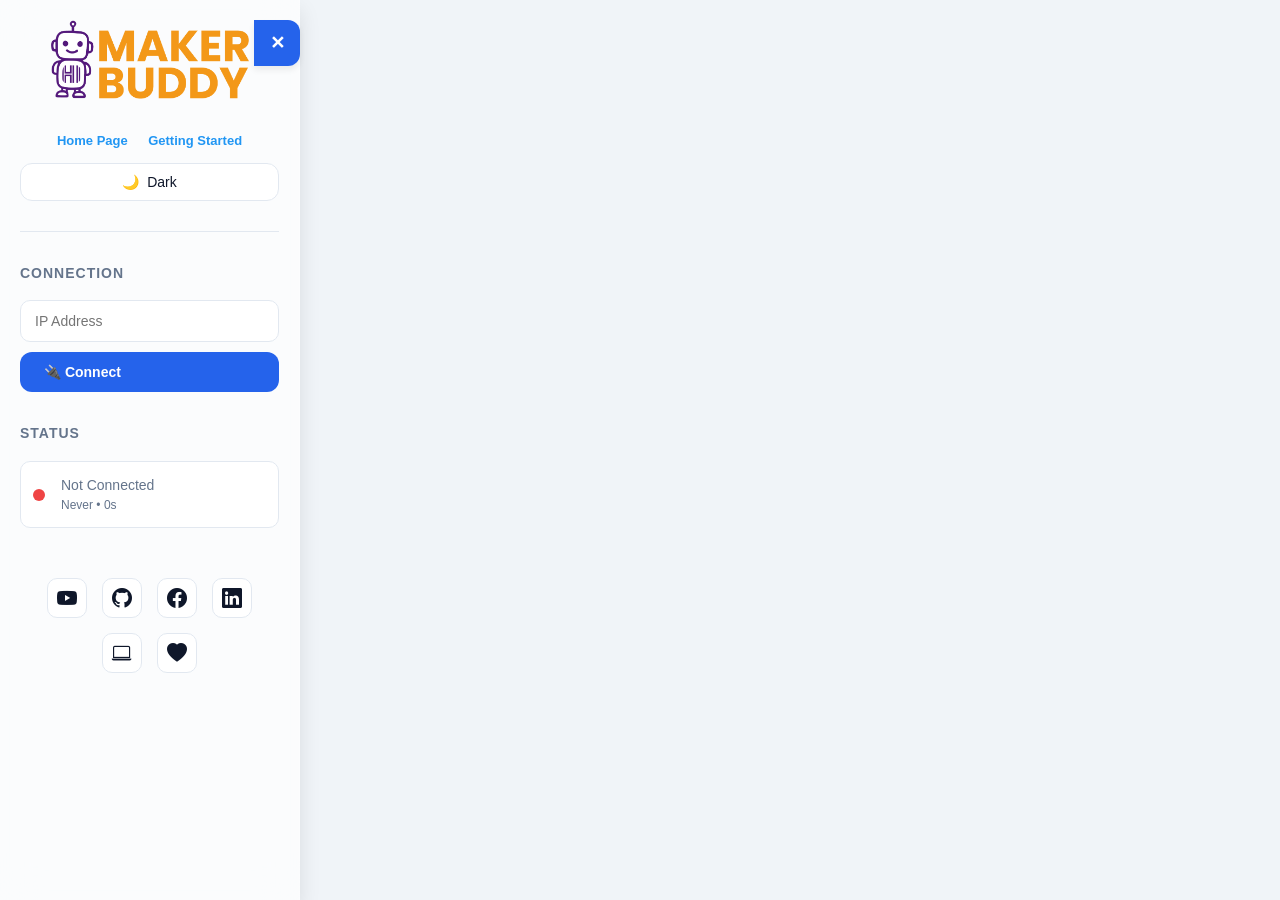
==== Web Dashboard/index.html @ 530813f1 "MakerBuddy Version 1" ====
<!DOCTYPE html>
<!--
  MakerBuddy V1.0 - Web Dashboard

  Copyright (C) 2024 Muhammad Afzal
  Website: https://makerbuddy.cc
  Email: info@makerbuddy.cc
  Version: 1.0

  This program is free software: you can redistribute it and/or modify
  it under the terms of the GNU General Public License as published by
  the Free Software Foundation, either version 3 of the License, or
  (at your option) any later version.

  This program is distributed in the hope that it will be useful,
  but WITHOUT ANY WARRANTY; without even the implied warranty of
  MERCHANTABILITY or FITNESS FOR A PARTICULAR PURPOSE. See the
  GNU General Public License for more details.

  You should have received a copy of the GNU General Public License
  along with this program. If not, see <https://www.gnu.org/licenses/>.
-->
<html lang="en">
<head>

<!-- Google tag (gtag.js) -->
<script async src="https://www.googletagmanager.com/gtag/js?id=G-G8RMWC75QG"></script>
<script>
  window.dataLayer = window.dataLayer || [];
  function gtag(){dataLayer.push(arguments);}
  gtag('js', new Date());

  gtag('config', 'G-G8RMWC75QG');
</script>


    <meta charset="UTF-8">
    <meta name="viewport" content="width=device-width, initial-scale=1.0">
    <title>MakerBuddy Web App Dashboard</title>
    <link rel="stylesheet" href="style.css">
      <link rel="stylesheet" href="https://cdn.jsdelivr.net/npm/bootstrap-icons@1.11.0/font/bootstrap-icons.css">
</head>
<body>
    <!-- Sidebar Toggle Button -->
    <button class="sidebar-toggle" id="sidebarToggle">✕</button>

    <!-- Mobile Backdrop -->
    <div class="sidebar-backdrop" id="sidebarBackdrop"></div>

    <!-- Sidebar -->
    <div class="sidebar" id="sidebar">
        <div class="sidebar-header">
            <div class="sidebar-logo">
                <img src="images/logo.png" alt="MakerBuddy Logo">
            </div>
            <div style="text-align: center; margin: 10px 0;">
                <a href="https://makerbuddy.cc" target="_blank" style="display: inline-block; margin: 0 8px; color: #2196F3; text-decoration: none; font-weight: bold; font-size: 13px;">Home Page</a>
                <a href="https://www.makerbuddy.cc/curriculum" target="_blank" style="display: inline-block; margin: 0 8px; color: #2196F3; text-decoration: none; font-weight: bold; font-size: 13px;">Getting Started</a>
            </div>

            <button class="theme-toggle" id="themeToggle">
                <span id="themeIcon">🌙</span>
                <span id="themeText">Dark</span>
            </button>
        </div>

        <div class="sidebar-section">
            <h3 class="sidebar-title">Connection</h3>
            <input type="text" id="ipInput" placeholder="IP Address" class="sidebar-input">
            <button class="btn btn-primary" id="connectBtn" style="width: 100%; margin-top: 10px;">🔌 Connect</button>
            <button class="btn btn-danger hidden" id="disconnectBtn" style="width: 100%; margin-top: 10px;">❌ Disconnect</button>
        </div>

        <div class="sidebar-section device-info hidden" id="deviceInfo">
            <h3 class="sidebar-title">Device Info</h3>
            <div class="info-row">
                <span class="info-label">Device:</span>
                <span class="info-value" id="deviceName">--</span>
            </div>
            <div class="info-row">
                <span class="info-label">MAC:</span>
                <span class="info-value" id="macAddress">--</span>
            </div>
            <div class="info-row">
                <span class="info-label">Uptime:</span>
                <span class="info-value" id="deviceUptime">--</span>
            </div>
        </div>

        <div class="sidebar-section">
            <h3 class="sidebar-title">Status</h3>
            <div class="status-display">
                <span class="status-indicator" id="statusIndicator"></span>
                <div>
                    <div class="status-text" id="connectionStatus">Not Connected</div>
                    <div class="status-text" style="font-size: 12px;">
                        <span id="lastUpdate">Never</span> • <span id="uptime">0s</span>
                    </div>
                </div>
            </div>
        </div>

        <div class="sidebar-section" style="margin-top: auto; padding-top: 20px;">
            <div class="social-links">
                <a href="https://www.youtube.com/@makerbuddycc" target="_blank" title="YouTube"><i class="bi bi-youtube"></i></a>
                <a href="https://github.com/MakerBuddy" target="_blank" title="GitHub"><i class="bi bi-github"></i></a>
                <a href="https://www.facebook.com/makerbuddycc" target="_blank" title="Facebook"><i class="bi bi-facebook"></i></a>
                <a href="https://www.linkedin.com/company/makerbuddy/" target="_blank" title="LinkedIn"><i class="bi bi-linkedin"></i></a>
                <a href="https://www.hackster.io/makerbuddy" target="_blank" title="Hackster.io"><i class="bi bi-laptop"></i></a>
                <a href="https://www.patreon.com/cw/MakerBuddy" target="_blank" title="Patreon"><i class="bi bi-heart-fill"></i></a>
            </div>
        </div>
    </div>

    <div class="container" id="mainContent">

        <!-- Tab Navigation -->
        <div id="tabNavigation" class="hidden" style="margin-bottom: 20px;">
            <div class="tab-buttons">
                <button class="tab-btn active" data-tab="dashboard">📊 Dashboard</button>
                <button class="tab-btn" data-tab="settings">⚙️ Settings</button>
            </div>
        </div>

        <!-- Dashboard Tab -->
        <div id="dashboardTab" class="tab-content hidden">

            <!-- Sensor Cards Grid (5 columns) -->
            <div class="grid-5 mb-20" id="sensorsGrid">
                <!-- Temperature DHT -->
                <div class="sensor-card" data-sensor="temp_dht">
                    <div class="sensor-icon">🌡️</div>
                    <div class="sensor-label">Temperature (DHT)</div>
                    <div class="sensor-value" id="temperature">--</div>
                    <div class="sensor-unit">°C</div>
                </div>

                <!-- Humidity -->
                <div class="sensor-card" data-sensor="humidity">
                    <div class="sensor-icon">💧</div>
                    <div class="sensor-label">Humidity</div>
                    <div class="sensor-value" id="humidity">--</div>
                    <div class="sensor-unit">%</div>
                </div>

                <!-- Temperature DS18B20 -->
                <div class="sensor-card" data-sensor="temp_ds18b20">
                    <div class="sensor-icon">🌡️</div>
                    <div class="sensor-label">Temperature (DS18B20)</div>
                    <div class="sensor-value" id="ds18b20Temp">--</div>
                    <div class="sensor-unit">°C</div>
                </div>

                <!-- Light Level -->
                <div class="sensor-card" data-sensor="light">
                    <div class="sensor-icon">💡</div>
                    <div class="sensor-label">Light Level</div>
                    <div class="sensor-value" id="lightLevel">--</div>
                    <div class="sensor-unit">%</div>
                </div>

                <!-- Gas Level -->
                <div class="sensor-card" data-sensor="gas">
                    <div class="sensor-icon">💨</div>
                    <div class="sensor-label">Gas Level (MQ-2)</div>
                    <div class="sensor-value" id="gasLevel">--</div>
                    <div class="sensor-unit">%</div>
                </div>

                <!-- Soil Moisture -->
                <div class="sensor-card" data-sensor="soil">
                    <div class="sensor-icon">🌱</div>
                    <div class="sensor-label">Soil Moisture</div>
                    <div class="sensor-value" id="soilMoisture">--</div>
                    <div class="sensor-unit">%</div>
                </div>

                <!-- Potentiometer -->
                <div class="sensor-card" data-sensor="pot">
                    <div class="sensor-icon">🎚️</div>
                    <div class="sensor-label">Potentiometer</div>
                    <div class="sensor-value" id="potValue">--</div>
                    <div class="sensor-unit">%</div>
                </div>

                <!-- Distance CM -->
                <div class="sensor-card" data-sensor="distance">
                    <div class="sensor-icon">📏</div>
                    <div class="sensor-label">Distance</div>
                    <div class="sensor-value" id="distanceCm">--</div>
                    <div class="sensor-unit">cm</div>
                </div>

                <!-- Motion Sensor -->
                <div class="sensor-card" data-sensor="motion">
                    <div class="sensor-icon">🚶</div>
                    <div class="sensor-label">Motion Sensor</div>
                    <div class="sensor-value" id="motionStatus" style="font-size: 20px;">No Motion</div>
                </div>

                <!-- Push Button -->
                <div class="sensor-card" data-sensor="button">
                    <div class="sensor-icon">🔘</div>
                    <div class="sensor-label">Push Button</div>
                    <div class="sensor-value" id="buttonStatus" style="font-size: 20px;">Released</div>
                </div>
            </div>

            <!-- Control Cards Grid (3 columns for LED/RGB controls) -->
            <div class="grid-4 mb-20">
                <!-- LED Control -->
                <div class="control-card card-customizable" data-card-id="led" id="ledControlCard">
                    <div class="control-header">
                        <div class="control-icon">💡</div>
                        <div class="control-title">LED Control</div>
                    </div>
                    <div class="automation-warning hidden" id="ledWarning">
                        <span style="font-size: 20px;">⚠️</span>
                        <span>This actuator is controlled by automation rules. Manual control is disabled.</span>
                    </div>
                    <div class="control-group">
                        <label class="control-label">Power</label>
                        <div class="control-row">
                            <label class="switch">
                                <input type="checkbox" id="ledSwitch">
                                <span class="slider"></span>
                            </label>
                            <span>LED On/Off</span>
                        </div>
                    </div>
                    <div class="control-group">
                        <label class="control-label">Brightness (PWM)</label>
                        <input type="range" class="range-slider" id="ledPWM" min="0" max="255" value="255">
                        <div class="range-value">PWM: <span id="pwmValue">255</span></div>
                    </div>
                </div>

                <!-- RGB LED Control -->
                <div class="control-card card-customizable" data-card-id="rgb" id="rgbControlCard">
                    <div class="control-header">
                        <div class="control-icon">🎨</div>
                        <div class="control-title">RGB LED</div>
                    </div>
                    <div class="automation-warning hidden" id="rgbWarning">
                        <span style="font-size: 20px;">⚠️</span>
                        <span>This actuator is controlled by automation rules. Manual control is disabled.</span>
                    </div>
                    <div class="color-preview" id="colorPreview"></div>
                    <div class="rgb-controls">
                        <div class="rgb-control">
                            <label>Red</label>
                            <input type="range" class="range-slider" id="rgbR" min="0" max="255" value="0">
                            <input type="number" class="rgb-number-input" id="rgbRNum" min="0" max="255" value="0">
                        </div>
                        <div class="rgb-control">
                            <label>Green</label>
                            <input type="range" class="range-slider" id="rgbG" min="0" max="255" value="0">
                            <input type="number" class="rgb-number-input" id="rgbGNum" min="0" max="255" value="0">
                        </div>
                        <div class="rgb-control">
                            <label>Blue</label>
                            <input type="range" class="range-slider" id="rgbB" min="0" max="255" value="0">
                            <input type="number" class="rgb-number-input" id="rgbBNum" min="0" max="255" value="0">
                        </div>
                    </div>
                </div>

                <!-- Relay Control -->
                <div class="control-card card-customizable" data-card-id="relay" id="relayControlCard">
                    <div class="control-header">
                        <div class="control-icon">⚡</div>
                        <div class="control-title">Relay</div>
                    </div>
                    <div class="automation-warning hidden" id="relayWarning">
                        <span style="font-size: 20px;">⚠️</span>
                        <span>This actuator is controlled by automation rules. Manual control is disabled.</span>
                    </div>
                    <div class="control-group">
                        <label class="control-label">Power Control</label>
                        <div class="control-row">
                            <label class="switch">
                                <input type="checkbox" id="relaySwitch">
                                <span class="slider"></span>
                            </label>
                            <span>Relay On/Off</span>
                        </div>
                    </div>
                </div>

                <!-- Potentiometer Mapping Control -->
                <div class="control-card card-customizable" data-card-id="potmapping">
                    <div class="control-header">
                        <div class="control-icon">🎚️</div>
                        <div class="control-title">Potentiometer Mapping</div>
                    </div>
                    <div class="control-group">
                        <label class="control-label">Map Potentiometer To:</label>
                        <div style="margin-bottom: 10px;">
                            <label style="display: flex; align-items: center; margin-bottom: 8px;">
                                <input type="radio" name="potMapping" value="none" checked>
                                <span style="margin-left: 8px; font-size: 13px;">None</span>
                            </label>
                            <label style="display: flex; align-items: center; margin-bottom: 8px;">
                                <input type="radio" name="potMapping" value="led">
                                <span style="margin-left: 8px; font-size: 13px;">LED PWM</span>
                            </label>
                            <label style="display: flex; align-items: center; margin-bottom: 8px;">
                                <input type="radio" name="potMapping" value="rgb">
                                <span style="margin-left: 8px; font-size: 13px;">RGB LED</span>
                            </label>
                            <label style="display: flex; align-items: center;">
                                <input type="radio" name="potMapping" value="servo">
                                <span style="margin-left: 8px; font-size: 13px;">Servo</span>
                            </label>
                        </div>
                        <div style="background: var(--bg-secondary); padding: 10px; border-radius: 6px; border-left: 3px solid #2196F3; font-size: 12px;">
                            <div style="color: var(--text-secondary);">
                                <strong>Mapping:</strong> <span id="currentMapping">None</span><br>
                                <strong>Value:</strong> <span id="mappedPotValue">0</span>% → <span id="mappedOutputValue">0</span>
                            </div>
                        </div>
                    </div>
                </div>
            </div>

            <!-- Servo, Buzzer, and LCD Grid (3 columns) -->
            <div class="grid-3 mb-20">
                <!-- Servo Control -->
                <div class="control-card card-customizable" data-card-id="servo" id="servoControlCard">
                    <div class="control-header">
                        <div class="control-icon">🔧</div>
                        <div class="control-title">Servo Motor</div>
                    </div>
                    <div class="automation-warning hidden" id="servoWarning">
                        <span style="font-size: 20px;">⚠️</span>
                        <span>This actuator is controlled by automation rules. Manual control is disabled.</span>
                    </div>
                    <div class="control-group">
                        <label class="control-label">Position (0° - 180°)</label>
                        <input type="range" class="range-slider" id="servoSlider" min="0" max="180" value="90">
                        <div class="text-center">
                            <span class="sensor-value" id="servoPosition">90</span>
                            <span class="sensor-unit">°</span>
                        </div>
                    </div>
                </div>

                <!-- Buzzer Control -->
                <div class="control-card card-customizable" data-card-id="buzzer" id="buzzerControlCard">
                    <div class="control-header">
                        <div class="control-icon">🔊</div>
                        <div class="control-title">Buzzer</div>
                    </div>
                    <div class="automation-warning hidden" id="buzzerWarning">
                        <span style="font-size: 20px;">⚠️</span>
                        <span>This actuator is controlled by automation rules. Manual control is disabled.</span>
                    </div>
                    <div class="control-group">
                        <label class="control-label">Sound Alert</label>
                        <button class="btn btn-primary" id="buzzerBtn" style="width: 100%;">🔊 Activate Buzzer</button>
                    </div>
                </div>

                <!-- LCD Control -->
                <div class="control-card card-customizable" data-card-id="lcd" id="lcdControlCard">
                    <div class="control-header">
                        <div class="control-icon">📺</div>
                        <div class="control-title">LCD Display</div>
                    </div>
                    <div class="automation-warning hidden" id="lcdWarning">
                        <span style="font-size: 20px;">⚠️</span>
                        <span>This actuator is controlled by automation rules. Manual control is disabled.</span>
                    </div>
                    <div class="control-group">
                        <label class="control-label">Display Mode</label>
                        <div class="control-row" style="margin-bottom: 10px;">
                            <label style="display: flex; align-items: center;">
                                <input type="radio" name="lcdMode" value="default" checked>
                                <span style="margin-left: 8px; font-size: 13px;">Default</span>
                            </label>
                            <label style="display: flex; align-items: center; margin-left: 15px;">
                                <input type="radio" name="lcdMode" value="custom">
                                <span style="margin-left: 8px; font-size: 13px;">Custom</span>
                            </label>
                        </div>
                        <div class="control-group hidden" id="customTextGroup">
                            <input type="text" id="customLcdText1" maxlength="16" placeholder="e.g., Temp: {temp}C" style="width: 100%; padding: 10px; border-radius: 8px; border: 1px solid var(--border-color); background: var(--bg-secondary); color: var(--text-primary); margin-bottom: 8px; font-size: 13px;">
                            <input type="text" id="customLcdText2" maxlength="16" placeholder="e.g., Humid: {humidity}%" style="width: 100%; padding: 10px; border-radius: 8px; border: 1px solid var(--border-color); background: var(--bg-secondary); color: var(--text-primary); margin-bottom: 8px; font-size: 13px;">
                            <div style="background: var(--bg-secondary); padding: 10px; border-radius: 8px; margin-bottom: 8px; font-size: 11px; color: var(--text-secondary); line-height: 1.4;">
                                <strong>💡 Wildcards:</strong> {temp}, {humidity}, {ds18b20}, {light}, {gas}, {soil}, {distance}, {pot}, {motion}, {button}
                            </div>
                            <button class="btn btn-primary" id="updateLcdBtn" style="width: 100%; padding: 8px; font-size: 13px;">📝 Update</button>
                        </div>
                        <div class="lcd-preview" style="margin-top: 10px;">
                            <div class="lcd-line" id="lcdLine1" style="font-size: 13px;">MakerBuddy Kit</div>
                            <div class="lcd-line" id="lcdLine2" style="font-size: 13px;">Ready...</div>
                        </div>
                    </div>
                </div>
            </div>

            <!-- Add Rule Card -->
            <div class="control-card mb-20">
                <div class="control-header">
                    <div class="control-icon">➕</div>
                    <div class="control-title">Add Automation Rule</div>
                </div>
                <form id="ruleForm">
                    <div class="form-grid">
                        <div class="form-group">
                            <label>Rule Name</label>
                            <input type="text" name="name" placeholder="e.g., Temperature Alert" required>
                        </div>
                        <div class="form-group">
                            <label>Sensor</label>
                            <select name="condition" required>
                                <option value="temperature">Temperature (DHT11)</option>
                                <option value="humidity">Humidity (DHT11)</option>
                                <option value="ds18b20Temp">Temperature Probe (DS18B20)</option>
                                <option value="lightLevel">Light Level (LDR)</option>
                                <option value="gasLevel">Gas Level (MQ2)</option>
                                <option value="soilMoisture">Soil Moisture</option>
                                <option value="distance">Distance (HC-SR04)</option>
                                <option value="potValue">Potentiometer</option>
                                <option value="motionDetected">Motion Sensor(HC-SR501)</option>
                                <option value="buttonPressed">Push Button</option>
                            </select>
                        </div>
                        <div class="form-group">
                            <label>Operator</label>
                            <select name="operator" required>
                                <option value=">">Greater than (>)</option>
                                <option value="<">Less than (<)</option>
                                <option value=">=">Greater or equal (>=)</option>
                                <option value="<=">Less or equal (<=)</option>
                                <option value="==">Equal to (==)</option>
                            </select>
                        </div>
                        <div class="form-group">
                            <label>Threshold</label>
                            <input type="number" name="threshold" step="0.1" placeholder="25.0" required>
                        </div>
                        <div class="form-group">
                            <label>Action</label>
                            <select name="actionType" id="actionTypeSelect" required>
                                <option value="led_on">LED On</option>
                                <option value="led_off">LED Off</option>
                                <option value="buzzer_on">Buzzer</option>
                                <option value="servo_move">Servo</option>
                                <option value="relay_on">Relay On</option>
                                <option value="relay_off">Relay Off</option>
                                <option value="rgb_red">RGB Red</option>
                                <option value="rgb_green">RGB Green</option>
                                <option value="rgb_blue">RGB Blue</option>
                                <option value="rgb_white">RGB White</option>
                                <option value="rgb_yellow">RGB Yellow</option>
                                <option value="rgb_purple">RGB Purple</option>
                                <option value="rgb_cyan">RGB Cyan</option>
                                <option value="rgb_off">RGB Off</option>
                                <option value="lcd_display">LCD Display</option>
                            </select>
                        </div>
                        <div class="form-group hidden" id="actionValueGroup">
                            <label>Servo Angle (0-180°)</label>
                            <input type="number" name="actionValue" min="0" max="180" value="90" placeholder="90">
                        </div>
                        <div class="form-group hidden" id="lcdTextGroup" style="grid-column: 1 / -1;">
                            <label>LCD Display Mode</label>
                            <select name="lcdMode" id="lcdModeSelect" style="padding: 10px; border-radius: 8px; border: 2px solid var(--border-color); background: var(--bg-primary); color: var(--text-primary); font-size: 14px; margin-bottom: 15px;">
                                <option value="default">Default (Sensor Data)</option>
                                <option value="custom" selected>Custom Text</option>
                            </select>
                            <div id="lcdCustomInputs">
                                <label>LCD Line 1 (max 16 chars)</label>
                                <input type="text" name="lcdText1" id="lcdText1Input" maxlength="16" placeholder="e.g., Temp: {temp}C">
                                <label style="margin-top: 10px;">LCD Line 2 (max 16 chars)</label>
                                <input type="text" name="lcdText2" id="lcdText2Input" maxlength="16" placeholder="e.g., Humid: {humidity}%">
                                <div style="background: var(--bg-secondary); padding: 12px; border-radius: 8px; margin-top: 10px; font-size: 12px; color: var(--text-secondary);">
                                    <strong>💡 Wildcards:</strong> {temp}, {humidity}, {ds18b20}, {light}, {gas}, {soil}, {distance}, {pot}, {motion}, {button}
                                </div>
                            </div>
                        </div>
                    </div>
                    <button type="submit" class="btn btn-primary">➕ Add Rule</button>
                </form>
            </div>

            <!-- Rules Table Card -->
            <div class="control-card">
                <div class="control-header">
                    <div class="control-icon">🤖</div>
                    <div class="control-title">Automation Rules</div>
                </div>
                <div class="table-container">
                    <table>
                        <thead>
                            <tr>
                                <th>Name</th>
                                <th>Condition</th>
                                <th>Operator</th>
                                <th>Threshold</th>
                                <th>Action</th>
                                <th>Status</th>
                                <th>Actions</th>
                            </tr>
                        </thead>
                        <tbody id="rulesTableBody">
                            <tr>
                                <td colspan="7">
                                    <div class="empty-state">
                                        <div class="empty-state-icon">🤖</div>
                                        <p>No automation rules created yet</p>
                                    </div>
                                </td>
                            </tr>
                        </tbody>
                    </table>
                </div>
            </div>
        </div>

        <!-- Settings Tab -->
        <div id="settingsTab" class="tab-content hidden">

            <!-- OTA Update Card -->
            <div class="control-card mb-20">
                <div class="control-header">
                    <div class="control-icon">🔄</div>
                    <div class="control-title">Firmware Update (OTA)</div>
                </div>
                <div class="control-group">
                    <div style="display: grid; grid-template-columns: 1fr 1fr 1fr; gap: 20px; margin-bottom: 20px;">
                        <div style="background: var(--bg-secondary); padding: 16px; border-radius: 12px; border: 1px solid var(--border-color);">
                            <div style="font-size: 13px; color: var(--text-secondary); margin-bottom: 8px;">Current Version</div>
                            <div style="font-size: 24px; font-weight: 700; color: var(--primary-color);" id="currentVersion">--</div>
                        </div>
                        <div style="background: var(--bg-secondary); padding: 16px; border-radius: 12px; border: 1px solid var(--border-color);">
                            <div style="font-size: 13px; color: var(--text-secondary); margin-bottom: 8px;">Latest Version</div>
                            <div style="font-size: 24px; font-weight: 700; color: var(--success-color);" id="latestVersion">--</div>
                        </div>
                        <div style="background: var(--bg-secondary); padding: 16px; border-radius: 12px; border: 1px solid var(--border-color);">
                            <div style="font-size: 13px; color: var(--text-secondary); margin-bottom: 8px;">Release Date</div>
                            <div style="font-size: 16px; font-weight: 600; color: var(--text-primary);" id="releaseDate">--</div>
                        </div>
                    </div>
                    <div style="display: flex; gap: 12px;">
                        <button class="btn btn-success hidden" id="installUpdateBtn" style="flex: 1; background: var(--success-color); font-size: 16px; padding: 14px;">⬇️ Install Update</button>
                    </div>
                    <div id="updateStatus" style="margin-top: 15px; padding: 14px; border-radius: 10px; font-size: 14px; background: var(--bg-secondary); border: 1px solid var(--border-color); color: var(--text-secondary);">
                        Checking for updates...
                    </div>
                </div>
            </div>

            <!-- Settings Card -->
            <div class="control-card">
                <div class="control-header">
                    <div class="control-icon">⚙️</div>
                    <div class="control-title">Dashboard Settings</div>
                </div>
                <div class="control-group">
                    <h4 style="margin-bottom: 15px; color: var(--text-primary);">Sensor Cards Settings</h4>
                    <div class="table-container" style="margin-bottom: 25px;">
                        <table id="sensorSettingsTable">
                            <thead>
                                <tr>
                                    <th style="width: 30%;">Sensor</th>
                                    <th style="width: 15%; text-align: center;">Enabled</th>
                                    <th style="width: 27.5%;">Background Color</th>
                                    <th style="width: 27.5%;">Accent Color</th>
                                </tr>
                            </thead>
                            <tbody>
                                <tr>
                                    <td><strong>🌡️ Temperature (DHT)</strong></td>
                                    <td style="text-align: center;"><input type="checkbox" class="sensor-toggle" data-sensor="temp_dht" checked></td>
                                    <td><input type="color" class="sensor-bg-color" data-sensor="temp_dht" value="#ffffff" style="width: 100%; height: 36px; border-radius: 6px; border: 1px solid var(--border-color); cursor: pointer;"></td>
                                    <td><input type="color" class="sensor-accent-color" data-sensor="temp_dht" value="#2563eb" style="width: 100%; height: 36px; border-radius: 6px; border: 1px solid var(--border-color); cursor: pointer;"></td>
                                </tr>
                                <tr>
                                    <td><strong>💧 Humidity</strong></td>
                                    <td style="text-align: center;"><input type="checkbox" class="sensor-toggle" data-sensor="humidity" checked></td>
                                    <td><input type="color" class="sensor-bg-color" data-sensor="humidity" value="#ffffff" style="width: 100%; height: 36px; border-radius: 6px; border: 1px solid var(--border-color); cursor: pointer;"></td>
                                    <td><input type="color" class="sensor-accent-color" data-sensor="humidity" value="#2563eb" style="width: 100%; height: 36px; border-radius: 6px; border: 1px solid var(--border-color); cursor: pointer;"></td>
                                </tr>
                                <tr>
                                    <td><strong>🌡️ Temperature (DS18B20)</strong></td>
                                    <td style="text-align: center;"><input type="checkbox" class="sensor-toggle" data-sensor="temp_ds18b20" checked></td>
                                    <td><input type="color" class="sensor-bg-color" data-sensor="temp_ds18b20" value="#ffffff" style="width: 100%; height: 36px; border-radius: 6px; border: 1px solid var(--border-color); cursor: pointer;"></td>
                                    <td><input type="color" class="sensor-accent-color" data-sensor="temp_ds18b20" value="#2563eb" style="width: 100%; height: 36px; border-radius: 6px; border: 1px solid var(--border-color); cursor: pointer;"></td>
                                </tr>
                                <tr>
                                    <td><strong>💡 Light Level</strong></td>
                                    <td style="text-align: center;"><input type="checkbox" class="sensor-toggle" data-sensor="light" checked></td>
                                    <td><input type="color" class="sensor-bg-color" data-sensor="light" value="#ffffff" style="width: 100%; height: 36px; border-radius: 6px; border: 1px solid var(--border-color); cursor: pointer;"></td>
                                    <td><input type="color" class="sensor-accent-color" data-sensor="light" value="#2563eb" style="width: 100%; height: 36px; border-radius: 6px; border: 1px solid var(--border-color); cursor: pointer;"></td>
                                </tr>
                                <tr>
                                    <td><strong>💨 Gas Level</strong></td>
                                    <td style="text-align: center;"><input type="checkbox" class="sensor-toggle" data-sensor="gas" checked></td>
                                    <td><input type="color" class="sensor-bg-color" data-sensor="gas" value="#ffffff" style="width: 100%; height: 36px; border-radius: 6px; border: 1px solid var(--border-color); cursor: pointer;"></td>
                                    <td><input type="color" class="sensor-accent-color" data-sensor="gas" value="#2563eb" style="width: 100%; height: 36px; border-radius: 6px; border: 1px solid var(--border-color); cursor: pointer;"></td>
                                </tr>
                                <tr>
                                    <td><strong>🌱 Soil Moisture</strong></td>
                                    <td style="text-align: center;"><input type="checkbox" class="sensor-toggle" data-sensor="soil" checked></td>
                                    <td><input type="color" class="sensor-bg-color" data-sensor="soil" value="#ffffff" style="width: 100%; height: 36px; border-radius: 6px; border: 1px solid var(--border-color); cursor: pointer;"></td>
                                    <td><input type="color" class="sensor-accent-color" data-sensor="soil" value="#2563eb" style="width: 100%; height: 36px; border-radius: 6px; border: 1px solid var(--border-color); cursor: pointer;"></td>
                                </tr>
                                <tr>
                                    <td><strong>🎚️ Potentiometer</strong></td>
                                    <td style="text-align: center;"><input type="checkbox" class="sensor-toggle" data-sensor="pot" checked></td>
                                    <td><input type="color" class="sensor-bg-color" data-sensor="pot" value="#ffffff" style="width: 100%; height: 36px; border-radius: 6px; border: 1px solid var(--border-color); cursor: pointer;"></td>
                                    <td><input type="color" class="sensor-accent-color" data-sensor="pot" value="#2563eb" style="width: 100%; height: 36px; border-radius: 6px; border: 1px solid var(--border-color); cursor: pointer;"></td>
                                </tr>
                                <tr>
                                    <td><strong>📏 Distance</strong></td>
                                    <td style="text-align: center;"><input type="checkbox" class="sensor-toggle" data-sensor="distance" checked></td>
                                    <td><input type="color" class="sensor-bg-color" data-sensor="distance" value="#ffffff" style="width: 100%; height: 36px; border-radius: 6px; border: 1px solid var(--border-color); cursor: pointer;"></td>
                                    <td><input type="color" class="sensor-accent-color" data-sensor="distance" value="#2563eb" style="width: 100%; height: 36px; border-radius: 6px; border: 1px solid var(--border-color); cursor: pointer;"></td>
                                </tr>
                                <tr>
                                    <td><strong>🚶 Motion Sensor</strong></td>
                                    <td style="text-align: center;"><input type="checkbox" class="sensor-toggle" data-sensor="motion" checked></td>
                                    <td><input type="color" class="sensor-bg-color" data-sensor="motion" value="#ffffff" style="width: 100%; height: 36px; border-radius: 6px; border: 1px solid var(--border-color); cursor: pointer;"></td>
                                    <td><input type="color" class="sensor-accent-color" data-sensor="motion" value="#2563eb" style="width: 100%; height: 36px; border-radius: 6px; border: 1px solid var(--border-color); cursor: pointer;"></td>
                                </tr>
                                <tr>
                                    <td><strong>🔘 Push Button</strong></td>
                                    <td style="text-align: center;"><input type="checkbox" class="sensor-toggle" data-sensor="button" checked></td>
                                    <td><input type="color" class="sensor-bg-color" data-sensor="button" value="#ffffff" style="width: 100%; height: 36px; border-radius: 6px; border: 1px solid var(--border-color); cursor: pointer;"></td>
                                    <td><input type="color" class="sensor-accent-color" data-sensor="button" value="#2563eb" style="width: 100%; height: 36px; border-radius: 6px; border: 1px solid var(--border-color); cursor: pointer;"></td>
                                </tr>
                            </tbody>
                        </table>
                    </div>

                    <h4 style="margin-bottom: 15px; color: var(--text-primary);">Actuator Cards Settings</h4>
                    <div class="table-container" style="margin-bottom: 25px;">
                        <table id="actuatorSettingsTable">
                            <thead>
                                <tr>
                                    <th style="width: 30%;">Actuator</th>
                                    <th style="width: 15%; text-align: center;">Enabled</th>
                                    <th style="width: 27.5%;">Background Color</th>
                                    <th style="width: 27.5%;">Accent Color</th>
                                </tr>
                            </thead>
                            <tbody>
                                <tr>
                                    <td><strong>💡 LED Control</strong></td>
                                    <td style="text-align: center;"><input type="checkbox" class="card-visibility-toggle" data-card="led" checked></td>
                                    <td><input type="color" class="actuator-bg-color" data-card="led" value="#ffffff" style="width: 100%; height: 36px; border-radius: 6px; border: 1px solid var(--border-color); cursor: pointer;"></td>
                                    <td><input type="color" class="actuator-accent-color" data-card="led" value="#2563eb" style="width: 100%; height: 36px; border-radius: 6px; border: 1px solid var(--border-color); cursor: pointer;"></td>
                                </tr>
                                <tr>
                                    <td><strong>🎨 RGB Control</strong></td>
                                    <td style="text-align: center;"><input type="checkbox" class="card-visibility-toggle" data-card="rgb" checked></td>
                                    <td><input type="color" class="actuator-bg-color" data-card="rgb" value="#ffffff" style="width: 100%; height: 36px; border-radius: 6px; border: 1px solid var(--border-color); cursor: pointer;"></td>
                                    <td><input type="color" class="actuator-accent-color" data-card="rgb" value="#2563eb" style="width: 100%; height: 36px; border-radius: 6px; border: 1px solid var(--border-color); cursor: pointer;"></td>
                                </tr>
                                <tr>
                                    <td><strong>⚡ Relay Control</strong></td>
                                    <td style="text-align: center;"><input type="checkbox" class="card-visibility-toggle" data-card="relay" checked></td>
                                    <td><input type="color" class="actuator-bg-color" data-card="relay" value="#ffffff" style="width: 100%; height: 36px; border-radius: 6px; border: 1px solid var(--border-color); cursor: pointer;"></td>
                                    <td><input type="color" class="actuator-accent-color" data-card="relay" value="#2563eb" style="width: 100%; height: 36px; border-radius: 6px; border: 1px solid var(--border-color); cursor: pointer;"></td>
                                </tr>
                                <tr>
                                    <td><strong>🎚️ Potentiometer Mapping</strong></td>
                                    <td style="text-align: center;"><input type="checkbox" class="card-visibility-toggle" data-card="potmapping" checked></td>
                                    <td><input type="color" class="actuator-bg-color" data-card="potmapping" value="#ffffff" style="width: 100%; height: 36px; border-radius: 6px; border: 1px solid var(--border-color); cursor: pointer;"></td>
                                    <td><input type="color" class="actuator-accent-color" data-card="potmapping" value="#2563eb" style="width: 100%; height: 36px; border-radius: 6px; border: 1px solid var(--border-color); cursor: pointer;"></td>
                                </tr>
                                <tr>
                                    <td><strong>🔧 Servo Control</strong></td>
                                    <td style="text-align: center;"><input type="checkbox" class="card-visibility-toggle" data-card="servo" checked></td>
                                    <td><input type="color" class="actuator-bg-color" data-card="servo" value="#ffffff" style="width: 100%; height: 36px; border-radius: 6px; border: 1px solid var(--border-color); cursor: pointer;"></td>
                                    <td><input type="color" class="actuator-accent-color" data-card="servo" value="#2563eb" style="width: 100%; height: 36px; border-radius: 6px; border: 1px solid var(--border-color); cursor: pointer;"></td>
                                </tr>
                                <tr>
                                    <td><strong>🔊 Buzzer Control</strong></td>
                                    <td style="text-align: center;"><input type="checkbox" class="card-visibility-toggle" data-card="buzzer" checked></td>
                                    <td><input type="color" class="actuator-bg-color" data-card="buzzer" value="#ffffff" style="width: 100%; height: 36px; border-radius: 6px; border: 1px solid var(--border-color); cursor: pointer;"></td>
                                    <td><input type="color" class="actuator-accent-color" data-card="buzzer" value="#2563eb" style="width: 100%; height: 36px; border-radius: 6px; border: 1px solid var(--border-color); cursor: pointer;"></td>
                                </tr>
                                <tr>
                                    <td><strong>📺 LCD Control</strong></td>
                                    <td style="text-align: center;"><input type="checkbox" class="card-visibility-toggle" data-card="lcd" checked></td>
                                    <td><input type="color" class="actuator-bg-color" data-card="lcd" value="#ffffff" style="width: 100%; height: 36px; border-radius: 6px; border: 1px solid var(--border-color); cursor: pointer;"></td>
                                    <td><input type="color" class="actuator-accent-color" data-card="lcd" value="#2563eb" style="width: 100%; height: 36px; border-radius: 6px; border: 1px solid var(--border-color); cursor: pointer;"></td>
                                </tr>
                            </tbody>
                        </table>
                    </div>

                    <button class="btn btn-primary" id="saveSettingsBtn" style="width: 100%; padding: 14px; font-size: 16px;">💾 Save Settings to ESP32</button>
                    <div id="settingsStatus" class="hidden" style="margin-top: 15px; padding: 12px; border-radius: 10px; font-size: 14px;"></div>
                </div>
            </div>
        </div>
    </div>

    <script>
        // Theme Toggle
        const themeToggle = document.getElementById('themeToggle');
        const themeIcon = document.getElementById('themeIcon');
        const themeText = document.getElementById('themeText');
        const html = document.documentElement;

        const savedTheme = localStorage.getItem('theme') || 'light';
        html.setAttribute('data-theme', savedTheme);
        updateThemeButton(savedTheme);

        themeToggle.addEventListener('click', () => {
            const currentTheme = html.getAttribute('data-theme');
            const newTheme = currentTheme === 'dark' ? 'light' : 'dark';
            html.setAttribute('data-theme', newTheme);
            localStorage.setItem('theme', newTheme);
            updateThemeButton(newTheme);
        });

        function updateThemeButton(theme) {
            if (theme === 'dark') {
                themeIcon.textContent = '☀️';
                themeText.textContent = 'Light';
            } else {
                themeIcon.textContent = '🌙';
                themeText.textContent = 'Dark';
            }
        }

        // Global variables
        let esp32IP = '';
        let isConnected = false;
        let startTime = Date.now();
        let updateInterval = null;

        // Check if we're on mobile - defined early
        const isMobile = () => window.innerWidth <= 768;

        // Connection
        document.getElementById('connectBtn').addEventListener('click', connectToDevice);
        document.getElementById('disconnectBtn').addEventListener('click', disconnectFromDevice);

        function connectToDevice() {
            const ip = document.getElementById('ipInput').value.trim();
            if (!ip) {
                alert('Please enter an IP address');
                return;
            }

            esp32IP = ip;
            const connectBtn = document.getElementById('connectBtn');
            connectBtn.textContent = '🔄 Connecting...';
            connectBtn.disabled = true;

            fetch(`http://${esp32IP}/api/device`)
                .then(response => response.json())
                .then(data => {
                    isConnected = true;
                    startTime = Date.now();

                    document.getElementById('connectBtn').classList.add('hidden');
                    document.getElementById('disconnectBtn').classList.remove('hidden');
                    document.getElementById('tabNavigation').classList.remove('hidden');
                    document.getElementById('dashboardTab').classList.remove('hidden');
                    document.getElementById('connectionStatus').textContent = 'Connected to ' + esp32IP;
                    document.getElementById('statusIndicator').classList.add('active');

                    showDeviceInfo(data);
                    startDataUpdates();
                    loadRules();
                    loadSettings();
                    startUpdateChecker();

                    // Hide sidebar on mobile after connection
                    if (isMobile() && !sidebar.classList.contains('collapsed')) {
                        toggleSidebar();
                    }
                })
                .catch(error => {
                    console.error('Connection error:', error);
                    connectBtn.textContent = '🔌 Connect';
                    connectBtn.disabled = false;
                    alert('Failed to connect. Check IP address.');
                });
        }

        function disconnectFromDevice() {
            isConnected = false;
            if (updateInterval) clearInterval(updateInterval);
            stopUpdateChecker();

            const connectBtn = document.getElementById('connectBtn');
            const disconnectBtn = document.getElementById('disconnectBtn');

            // Reset connect button state
            connectBtn.textContent = '🔌 Connect';
            connectBtn.disabled = false;

            connectBtn.classList.remove('hidden');
            disconnectBtn.classList.add('hidden');
            document.getElementById('tabNavigation').classList.add('hidden');
            document.getElementById('dashboardTab').classList.add('hidden');
            document.getElementById('settingsTab').classList.add('hidden');
            document.getElementById('connectionStatus').textContent = 'Not Connected';
            document.getElementById('statusIndicator').classList.remove('active');

            // Show sidebar on mobile after disconnection
            if (isMobile() && sidebar.classList.contains('collapsed')) {
                toggleSidebar();
            }
        }

        function showDeviceInfo(data) {
            document.getElementById('deviceName').textContent = data.deviceName || 'ESP32';
            document.getElementById('macAddress').textContent = data.mac || '--';
            document.getElementById('deviceUptime').textContent = formatUptime(data.uptime || 0);
            document.getElementById('deviceInfo').classList.remove('hidden');
        }

        function formatUptime(seconds) {
            const h = Math.floor(seconds / 3600);
            const m = Math.floor((seconds % 3600) / 60);
            const s = seconds % 60;
            return `${h}h ${m}m ${s}s`;
        }

        function startDataUpdates() {
            updateSensorData();
            updateInterval = setInterval(updateSensorData, 2000);
        }

        function updateSensorData() {
            if (!isConnected) return;

            fetch(`http://${esp32IP}/api/sensors`)
                .then(response => response.json())
                .then(data => {
                    // Update all sensors
                    document.getElementById('temperature').textContent = data.temperature.toFixed(1);
                    document.getElementById('humidity').textContent = data.humidity.toFixed(1);
                    document.getElementById('ds18b20Temp').textContent = data.ds18b20Temp.toFixed(1);
                    document.getElementById('lightLevel').textContent = data.lightLevel;
                    document.getElementById('gasLevel').textContent = data.gasLevel;
                    document.getElementById('soilMoisture').textContent = data.soilMoisture;
                    document.getElementById('potValue').textContent = data.potValue;
                    document.getElementById('distanceCm').textContent = data.distance.toFixed(1);

                    document.getElementById('motionStatus').textContent = data.motionDetected ? '🚶 Motion' : '😴 None';
                    document.getElementById('buttonStatus').textContent = data.buttonPressed ? '✋ Pressed' : '👆 Released';



                    // Update controls
                    document.getElementById('ledSwitch').checked = data.ledState;
                    document.getElementById('ledPWM').value = data.ledPWM || 255;
                    document.getElementById('pwmValue').textContent = data.ledPWM || 255;

                    document.getElementById('rgbR').value = data.rgbR;
                    document.getElementById('rgbRNum').value = data.rgbR;
                    document.getElementById('rgbG').value = data.rgbG;
                    document.getElementById('rgbGNum').value = data.rgbG;
                    document.getElementById('rgbB').value = data.rgbB;
                    document.getElementById('rgbBNum').value = data.rgbB;
                    updateColorPreview();

                    document.getElementById('relaySwitch').checked = data.relayState;
                    document.getElementById('servoSlider').value = data.servoPosition;
                    document.getElementById('servoPosition').textContent = data.servoPosition;

                    // Update potentiometer mapping display
                    if (data.potMapping) {
                        const mappingRadios = document.querySelectorAll('input[name="potMapping"]');
                        mappingRadios.forEach(radio => {
                            if (radio.value === data.potMapping) {
                                radio.checked = true;
                            }
                        });
                        updateMappingDisplay(data.potMapping, data.potValue, data.potMappedValue);
                    }

                    // Update times
                    document.getElementById('lastUpdate').textContent = new Date().toLocaleTimeString();
                    const uptime = Math.floor((Date.now() - startTime) / 1000);
                    document.getElementById('uptime').textContent = formatUptime(uptime);
                })
                .catch(error => console.error('Error:', error));
        }

        function updateColorPreview() {
            const r = document.getElementById('rgbR').value;
            const g = document.getElementById('rgbG').value;
            const b = document.getElementById('rgbB').value;
            document.getElementById('colorPreview').style.backgroundColor = `rgb(${r}, ${g}, ${b})`;
        }

        // LED Control
        document.getElementById('ledSwitch').addEventListener('change', (e) => {
            const pwm = document.getElementById('ledPWM').value;
            controlLED(e.target.checked, pwm);
        });

        document.getElementById('ledPWM').addEventListener('input', (e) => {
            document.getElementById('pwmValue').textContent = e.target.value;
            const state = document.getElementById('ledSwitch').checked;
            controlLED(state, e.target.value);
        });

        // RGB Control - Sliders
        ['rgbR', 'rgbG', 'rgbB'].forEach(id => {
            document.getElementById(id).addEventListener('input', (e) => {
                // Update corresponding number input
                document.getElementById(id + 'Num').value = e.target.value;
                updateColorPreview();
                controlRGB();
            });
        });

        // RGB Control - Number Inputs
        ['rgbRNum', 'rgbGNum', 'rgbBNum'].forEach(id => {
            document.getElementById(id).addEventListener('input', (e) => {
                // Update corresponding slider
                const sliderId = id.replace('Num', '');
                const value = Math.max(0, Math.min(255, parseInt(e.target.value) || 0));
                e.target.value = value;
                document.getElementById(sliderId).value = value;
                updateColorPreview();
                controlRGB();
            });
        });

        // Relay Control
        document.getElementById('relaySwitch').addEventListener('change', (e) => {
            controlRelay(e.target.checked);
        });

        // Servo Control
        document.getElementById('servoSlider').addEventListener('input', (e) => {
            document.getElementById('servoPosition').textContent = e.target.value;
            controlServo(e.target.value);
        });

        // Buzzer Control
        document.getElementById('buzzerBtn').addEventListener('click', () => {
            controlBuzzer();
        });

        // LCD Control
        document.querySelectorAll('input[name="lcdMode"]').forEach(radio => {
            radio.addEventListener('change', (e) => {
                if (e.target.value === 'custom') {
                    document.getElementById('customTextGroup').classList.remove('hidden');
                } else {
                    document.getElementById('customTextGroup').classList.add('hidden');
                    controlLCD('default');
                }
            });
        });

        document.getElementById('updateLcdBtn').addEventListener('click', () => {
            const text1 = document.getElementById('customLcdText1').value.trim();
            const text2 = document.getElementById('customLcdText2').value.trim();
            if (text1) {
                controlLCD('custom', text1, text2);
            }
        });

        // Control Functions
        function controlLED(state, pwm) {
            if (!isConnected) return;
            fetch(`http://${esp32IP}/api/led`, {
                method: 'POST',
                headers: {'Content-Type': 'application/x-www-form-urlencoded'},
                body: `state=${state}&pwm=${pwm}&blink=false`
            }).catch(e => console.error(e));
        }

        function controlRGB() {
            if (!isConnected) return;
            const r = document.getElementById('rgbR').value;
            const g = document.getElementById('rgbG').value;
            const b = document.getElementById('rgbB').value;
            fetch(`http://${esp32IP}/api/rgb`, {
                method: 'POST',
                headers: {'Content-Type': 'application/x-www-form-urlencoded'},
                body: `r=${r}&g=${g}&b=${b}`
            }).catch(e => console.error(e));
        }

        function controlRelay(state) {
            if (!isConnected) return;
            fetch(`http://${esp32IP}/api/relay`, {
                method: 'POST',
                headers: {'Content-Type': 'application/x-www-form-urlencoded'},
                body: `state=${state}&onDelay=0&offDelay=0`
            }).catch(e => console.error(e));
        }

        function controlServo(position) {
            if (!isConnected) return;
            fetch(`http://${esp32IP}/api/servo`, {
                method: 'POST',
                headers: {'Content-Type': 'application/x-www-form-urlencoded'},
                body: `position=${position}`
            }).catch(e => console.error(e));
        }

        function controlBuzzer() {
            if (!isConnected) return;
            fetch(`http://${esp32IP}/api/buzzer`, {
                method: 'POST',
                headers: {'Content-Type': 'application/x-www-form-urlencoded'},
                body: 'state=true'
            }).catch(e => console.error(e));
        }

        function controlLCD(mode, text1 = '', text2 = '') {
            if (!isConnected) return;
            let body = `mode=${mode}`;
            if (mode === 'custom' && text1) {
                body += `&text1=${encodeURIComponent(text1)}&text2=${encodeURIComponent(text2)}`;
            }
            fetch(`http://${esp32IP}/api/lcd`, {
                method: 'POST',
                headers: {'Content-Type': 'application/x-www-form-urlencoded'},
                body: body
            }).catch(e => console.error(e));
        }

        // Potentiometer Mapping Control
        document.querySelectorAll('input[name="potMapping"]').forEach(radio => {
            radio.addEventListener('change', (e) => {
                setPotMapping(e.target.value);
            });
        });

        function setPotMapping(mode) {
            if (!isConnected) return;
            fetch(`http://${esp32IP}/api/potmapping`, {
                method: 'POST',
                headers: {'Content-Type': 'application/x-www-form-urlencoded'},
                body: `mode=${mode}`
            }).catch(e => console.error(e));
        }

        function updateMappingDisplay(mapping, potValue, mappedValue) {
            document.getElementById('mappedPotValue').textContent = potValue || 0;
            document.getElementById('mappedOutputValue').textContent = mappedValue || 0;

            let mappingText = 'None';
            if (mapping === 'led') {
                mappingText = 'LED PWM (0-255)';
            } else if (mapping === 'rgb') {
                mappingText = 'RGB LED (0-255)';
            } else if (mapping === 'servo') {
                mappingText = 'Servo Motor (0-180°)';
            }
            document.getElementById('currentMapping').textContent = mappingText;
        }

        // Action Type Change Handler
        document.getElementById('actionTypeSelect').addEventListener('change', (e) => {
            const actionValueGroup = document.getElementById('actionValueGroup');
            const lcdTextGroup = document.getElementById('lcdTextGroup');
            const actionValue = e.target.value;

            // Show LCD text inputs for LCD display action
            if (actionValue === 'lcd_display') {
                actionValueGroup.classList.add('hidden');
                lcdTextGroup.classList.remove('hidden');
            }
            // Show value input only for servo (needs angle 0-180)
            else if (actionValue === 'servo_move') {
                actionValueGroup.classList.remove('hidden');
                lcdTextGroup.classList.add('hidden');
            }
            // Hide value input for all other actions (LED, buzzer, relay, RGB)
            else {
                actionValueGroup.classList.add('hidden');
                lcdTextGroup.classList.add('hidden');
            }
        });

        // LCD Mode Change Handler
        document.getElementById('lcdModeSelect').addEventListener('change', (e) => {
            const lcdCustomInputs = document.getElementById('lcdCustomInputs');
            if (e.target.value === 'custom') {
                lcdCustomInputs.style.display = 'block';
            } else {
                lcdCustomInputs.style.display = 'none';
            }
        });

        // Rule Management
        document.getElementById('ruleForm').addEventListener('submit', (e) => {
            e.preventDefault();
            const formData = new FormData(e.target);
            const ruleData = { action: 'add', enabled: 'true' };
            for (let [key, value] of formData.entries()) {
                ruleData[key] = value;
            }
            addRule(ruleData);
            e.target.reset();
            // Reset form visibility - hide value input by default since most actions don't need it
            document.getElementById('actionValueGroup').classList.add('hidden');
            document.getElementById('lcdTextGroup').classList.add('hidden');
            // Reset LCD mode to custom (default)
            document.getElementById('lcdModeSelect').value = 'custom';
            document.getElementById('lcdCustomInputs').style.display = 'block';
        });

        function addRule(ruleData) {
            if (!isConnected) return;
            const body = Object.keys(ruleData).map(k => `${k}=${encodeURIComponent(ruleData[k])}`).join('&');
            fetch(`http://${esp32IP}/api/rules`, {
                method: 'POST',
                headers: {'Content-Type': 'application/x-www-form-urlencoded'},
                body: body
            })
            .then(response => {
                if (response.ok) return response.json();
                throw new Error('Failed to add rule');
            })
            .then(() => {
                setTimeout(loadRules, 300);
            })
            .catch(e => console.error(e));
        }

        function loadRules() {
            if (!isConnected) return;
            fetch(`http://${esp32IP}/api/rules`)
                .then(r => r.json())
                .then(data => {
                    const tbody = document.getElementById('rulesTableBody');
                    if (!data.rules || data.rules.length === 0) {
                        tbody.innerHTML = '<tr><td colspan="7"><div class="empty-state"><div class="empty-state-icon">🤖</div><p>No rules yet</p></div></td></tr>';
                        checkAutomationControls([]);
                        return;
                    }
                    tbody.innerHTML = data.rules.map((rule, i) => `
                        <tr>
                            <td>${rule.name}</td>
                            <td>${rule.condition}</td>
                            <td>${rule.operator}</td>
                            <td>${rule.threshold}</td>
                            <td>${rule.action}</td>
                            <td><span class="badge ${rule.enabled ? 'badge-success' : 'badge-danger'}">${rule.enabled ? 'Active' : 'Inactive'}</span></td>
                            <td>
                                <div class="action-buttons">
                                    <button class="icon-btn" onclick="toggleRule(${i})">${rule.enabled ? '⏸️' : '▶️'}</button>
                                    <button class="icon-btn" onclick="deleteRule(${i})">🗑️</button>
                                </div>
                            </td>
                        </tr>
                    `).join('');
                    checkAutomationControls(data.rules);
                }).catch(e => console.error(e));
        }

        function checkAutomationControls(rules) {
            // Reset all controls first
            const allControls = ['led', 'rgb', 'relay', 'servo', 'buzzer', 'lcd'];
            allControls.forEach(control => {
                const card = document.getElementById(`${control}ControlCard`);
                const warning = document.getElementById(`${control}Warning`);
                if (card && warning) {
                    card.classList.remove('disabled');
                    warning.classList.add('hidden');
                }
            });

            // Check which actuators are controlled by active rules
            const activeActions = new Set();
            rules.forEach(rule => {
                if (rule.enabled) {
                    const action = rule.action;
                    if (action.startsWith('led_')) {
                        activeActions.add('led');
                    } else if (action.startsWith('rgb_')) {
                        activeActions.add('rgb');
                    } else if (action.startsWith('relay_')) {
                        activeActions.add('relay');
                    } else if (action === 'servo_move') {
                        activeActions.add('servo');
                    } else if (action === 'buzzer_on') {
                        activeActions.add('buzzer');
                    } else if (action === 'lcd_display') {
                        activeActions.add('lcd');
                    }
                }
            });

            // Disable controls that are in use
            activeActions.forEach(control => {
                const card = document.getElementById(`${control}ControlCard`);
                const warning = document.getElementById(`${control}Warning`);
                if (card && warning) {
                    card.classList.add('disabled');
                    warning.classList.remove('hidden');
                }
            });
        }

        function toggleRule(index) {
            if (!isConnected) return;
            fetch(`http://${esp32IP}/api/rules`, {
                method: 'POST',
                headers: {'Content-Type': 'application/x-www-form-urlencoded'},
                body: `action=toggle&index=${index}`
            })
            .then(response => {
                if (response.ok) return response.json();
                throw new Error('Failed to toggle rule');
            })
            .then(() => {
                setTimeout(loadRules, 300);
            })
            .catch(e => console.error(e));
        }

        function deleteRule(index) {
            if (!confirm('Delete this rule?')) return;
            if (!isConnected) return;
            fetch(`http://${esp32IP}/api/rules`, {
                method: 'POST',
                headers: {'Content-Type': 'application/x-www-form-urlencoded'},
                body: `action=delete&index=${index}`
            })
            .then(response => {
                if (response.ok) return response.json();
                throw new Error('Failed to delete rule');
            })
            .then(() => {
                setTimeout(loadRules, 300);
            })
            .catch(e => console.error(e));
        }

        // OTA Update Management
        const FIRMWARE_JSON_URL = 'http://app.makerbuddy.cc/firmware.json';
        let firmwareBinUrl = '';
        let updateCheckInterval = null;

        document.getElementById('installUpdateBtn').addEventListener('click', installUpdate);

        function checkForUpdates() {
            if (!isConnected) return;

            showUpdateStatus('Checking for updates...', 'info');

            // Fetch current version from ESP32
            fetch(`http://${esp32IP}/api/firmware`)
                .then(r => r.json())
                .then(currentData => {
                    const currentVersion = currentData.version;
                    document.getElementById('currentVersion').textContent = 'v' + currentVersion;

                    // Fetch latest firmware info from MakerBuddy server
                    return fetch(FIRMWARE_JSON_URL)
                        .then(r => r.json())
                        .then(firmwareData => {
                            const latestVersion = firmwareData.version;
                            firmwareBinUrl = firmwareData.url;
                            const releaseDate = firmwareData.date || 'N/A';

                            document.getElementById('latestVersion').textContent = 'v' + latestVersion;
                            document.getElementById('releaseDate').textContent = releaseDate;

                            if (latestVersion > currentVersion) {
                                showUpdateStatus(`🎉 New version ${latestVersion} available! Released: ${releaseDate}`, 'success');
                                document.getElementById('installUpdateBtn').classList.remove('hidden');

                                // Show popup notification
                                if (confirm(`🔔 Firmware Update Available!\n\nNew Version: ${latestVersion}\nCurrent Version: ${currentVersion}\nRelease Date: ${releaseDate}\n\nWould you like to go to Settings tab to update now?`)) {
                                    switchTab('settings');
                                }
                            } else {
                                showUpdateStatus('✅ Your firmware is up to date!', 'success');
                                document.getElementById('installUpdateBtn').classList.add('hidden');
                            }
                        });
                })
                .catch(e => {
                    console.error(e);
                    showUpdateStatus('❌ Failed to check for updates. Please check your internet connection.', 'error');
                });
        }

        // Auto-check for updates every 30 minutes
        function startUpdateChecker() {
            checkForUpdates(); // Check immediately
            updateCheckInterval = setInterval(checkForUpdates, 30 * 60 * 1000); // Check every 30 minutes
        }

        function stopUpdateChecker() {
            if (updateCheckInterval) {
                clearInterval(updateCheckInterval);
                updateCheckInterval = null;
            }
        }

        function installUpdate() {
            if (!firmwareBinUrl) {
                showUpdateStatus('No firmware URL available', 'error');
                return;
            }

            if (!confirm('⚠️ WARNING: Device will restart during update. Do NOT disconnect power!\n\nContinue with firmware update?')) {
                return;
            }

            showUpdateStatus('Starting OTA update... Please wait and do not disconnect power!', 'warning');
            document.getElementById('installUpdateBtn').disabled = true;
            document.getElementById('checkUpdateBtn').disabled = true;

            fetch(`http://${esp32IP}/api/ota/update`, {
                method: 'POST',
                headers: {'Content-Type': 'application/x-www-form-urlencoded'},
                body: `url=${encodeURIComponent(firmwareBinUrl)}`
            })
                .then(r => r.json())
                .then(data => {
                    showUpdateStatus('Update started! Device will restart automatically. Check LCD for progress.', 'warning');
                })
                .catch(e => {
                    console.error(e);
                    showUpdateStatus('Failed to start update', 'error');
                    document.getElementById('installUpdateBtn').disabled = false;
                    document.getElementById('checkUpdateBtn').disabled = false;
                });
        }

        function showUpdateStatus(message, type) {
            const statusEl = document.getElementById('updateStatus');
            statusEl.textContent = message;

            if (type === 'success') {
                statusEl.style.background = 'rgba(16, 185, 129, 0.15)';
                statusEl.style.color = 'var(--success-color)';
                statusEl.style.border = '2px solid var(--success-color)';
            } else if (type === 'error') {
                statusEl.style.background = 'rgba(239, 68, 68, 0.15)';
                statusEl.style.color = 'var(--danger-color)';
                statusEl.style.border = '2px solid var(--danger-color)';
            } else if (type === 'warning') {
                statusEl.style.background = 'rgba(245, 158, 11, 0.15)';
                statusEl.style.color = 'var(--warning-color)';
                statusEl.style.border = '2px solid var(--warning-color)';
            } else {
                statusEl.style.background = 'rgba(37, 99, 235, 0.15)';
                statusEl.style.color = 'var(--primary-color)';
                statusEl.style.border = '2px solid var(--primary-color)';
            }
        }

        // Dashboard Settings Management
        // Sensor toggle handlers
        document.querySelectorAll('.sensor-toggle').forEach(toggle => {
            toggle.addEventListener('change', (e) => {
                const sensor = e.target.dataset.sensor;
                applySensorSettings(sensor);
            });
        });

        // Sensor color handlers
        document.querySelectorAll('.sensor-bg-color, .sensor-accent-color').forEach(colorInput => {
            colorInput.addEventListener('input', (e) => {
                const sensor = e.target.dataset.sensor;
                applySensorSettings(sensor);
            });
        });

        // Actuator toggle handlers
        document.querySelectorAll('.card-visibility-toggle').forEach(toggle => {
            toggle.addEventListener('change', (e) => {
                const card = e.target.dataset.card;
                applyActuatorSettings(card);
            });
        });

        // Actuator color handlers
        document.querySelectorAll('.actuator-bg-color, .actuator-accent-color').forEach(colorInput => {
            colorInput.addEventListener('input', (e) => {
                const card = e.target.dataset.card;
                applyActuatorSettings(card);
            });
        });

        document.getElementById('saveSettingsBtn').addEventListener('click', saveSettings);

        function applySensorSettings(sensor) {
            const toggle = document.querySelector(`.sensor-toggle[data-sensor="${sensor}"]`);
            const bgColor = document.querySelector(`.sensor-bg-color[data-sensor="${sensor}"]`).value;
            const accentColor = document.querySelector(`.sensor-accent-color[data-sensor="${sensor}"]`).value;
            const isVisible = toggle.checked;

            const sensorCard = document.querySelector(`.sensor-card[data-sensor="${sensor}"]`);
            if (sensorCard) {
                sensorCard.style.display = isVisible ? 'flex' : 'none';
                sensorCard.style.background = bgColor;
                const icon = sensorCard.querySelector('.sensor-icon');
                if (icon) {
                    icon.style.background = `linear-gradient(135deg, ${accentColor}, ${accentColor}dd)`;
                }
            }
        }

        function applyActuatorSettings(card) {
            const toggle = document.querySelector(`.card-visibility-toggle[data-card="${card}"]`);
            const bgColorInput = document.querySelector(`.actuator-bg-color[data-card="${card}"]`);
            const accentColorInput = document.querySelector(`.actuator-accent-color[data-card="${card}"]`);

            const bgColor = bgColorInput ? bgColorInput.value : '#ffffff';
            const accentColor = accentColorInput ? accentColorInput.value : '#2563eb';
            const isVisible = toggle.checked;

            const actuatorCard = document.querySelector(`[data-card-id="${card}"]`);
            if (actuatorCard) {
                actuatorCard.style.display = isVisible ? 'block' : 'none';
                actuatorCard.style.background = bgColor;
                const icons = actuatorCard.querySelectorAll('.control-icon');
                icons.forEach(icon => {
                    icon.style.background = `linear-gradient(135deg, ${accentColor}, ${accentColor}dd)`;
                });
            }
        }

        function saveSettings() {
            const settings = {
                sensors: {},
                actuators: {}
            };

            // Collect sensor settings
            document.querySelectorAll('.sensor-toggle').forEach(toggle => {
                const sensor = toggle.dataset.sensor;
                settings.sensors[sensor] = {
                    enabled: toggle.checked,
                    bgColor: document.querySelector(`.sensor-bg-color[data-sensor="${sensor}"]`).value,
                    accentColor: document.querySelector(`.sensor-accent-color[data-sensor="${sensor}"]`).value
                };
            });

            // Collect actuator settings
            document.querySelectorAll('.card-visibility-toggle').forEach(toggle => {
                const card = toggle.dataset.card;
                const bgColorInput = document.querySelector(`.actuator-bg-color[data-card="${card}"]`);
                const accentColorInput = document.querySelector(`.actuator-accent-color[data-card="${card}"]`);

                settings.actuators[card] = {
                    enabled: toggle.checked,
                    bgColor: bgColorInput ? bgColorInput.value : '#ffffff',
                    accentColor: accentColorInput ? accentColorInput.value : '#2563eb'
                };
            });

            // Save to browser localStorage only
            localStorage.setItem('dashboardSettings', JSON.stringify(settings));
            showSettingsStatus('✅ Settings saved to browser!', 'success');
        }

        function loadSettings() {
            // Load settings from browser localStorage only
            const localSettings = localStorage.getItem('dashboardSettings');
            if (!localSettings) return;

            const settings = JSON.parse(localSettings);

            // Load sensor settings
            if (settings.sensors) {
                Object.keys(settings.sensors).forEach(sensor => {
                    const sensorSettings = settings.sensors[sensor];
                    const toggle = document.querySelector(`.sensor-toggle[data-sensor="${sensor}"]`);
                    const bgColor = document.querySelector(`.sensor-bg-color[data-sensor="${sensor}"]`);
                    const accentColor = document.querySelector(`.sensor-accent-color[data-sensor="${sensor}"]`);

                    if (toggle) toggle.checked = sensorSettings.enabled;
                    if (bgColor) bgColor.value = sensorSettings.bgColor;
                    if (accentColor) accentColor.value = sensorSettings.accentColor;

                    applySensorSettings(sensor);
                });
            }

            // Load actuator settings
            if (settings.actuators) {
                Object.keys(settings.actuators).forEach(card => {
                    const actuatorSettings = settings.actuators[card];
                    const toggle = document.querySelector(`.card-visibility-toggle[data-card="${card}"]`);
                    const bgColor = document.querySelector(`.actuator-bg-color[data-card="${card}"]`);
                    const accentColor = document.querySelector(`.actuator-accent-color[data-card="${card}"]`);

                    if (toggle) toggle.checked = actuatorSettings.enabled;
                    if (bgColor) bgColor.value = actuatorSettings.bgColor;
                    if (accentColor) accentColor.value = actuatorSettings.accentColor;

                    applyActuatorSettings(card);
                });
            }
        }

        function showSettingsStatus(message, type) {
            const statusEl = document.getElementById('settingsStatus');
            statusEl.classList.remove('hidden');
            statusEl.textContent = message;

            if (type === 'success') {
                statusEl.style.background = 'rgba(16, 185, 129, 0.15)';
                statusEl.style.color = 'var(--success-color)';
                statusEl.style.border = '2px solid var(--success-color)';
            } else if (type === 'error') {
                statusEl.style.background = 'rgba(239, 68, 68, 0.15)';
                statusEl.style.color = 'var(--danger-color)';
                statusEl.style.border = '2px solid var(--danger-color)';
            }

            setTimeout(() => {
                statusEl.classList.add('hidden');
            }, 5000);
        }

        // Tab Navigation
        document.querySelectorAll('.tab-btn').forEach(btn => {
            btn.addEventListener('click', (e) => {
                const tabName = e.target.dataset.tab;
                switchTab(tabName);
            });
        });

        function switchTab(tabName) {
            // Update button states
            document.querySelectorAll('.tab-btn').forEach(btn => {
                btn.classList.remove('active');
            });
            document.querySelector(`[data-tab="${tabName}"]`).classList.add('active');

            // Show/hide tab content
            document.getElementById('dashboardTab').classList.add('hidden');
            document.getElementById('settingsTab').classList.add('hidden');

            if (tabName === 'dashboard') {
                document.getElementById('dashboardTab').classList.remove('hidden');
            } else if (tabName === 'settings') {
                document.getElementById('settingsTab').classList.remove('hidden');
            }
        }

        // Initialize
        updateColorPreview();

        // Sidebar Toggle
        const sidebar = document.getElementById('sidebar');
        const sidebarToggle = document.getElementById('sidebarToggle');
        const mainContent = document.getElementById('mainContent');
        const sidebarBackdrop = document.getElementById('sidebarBackdrop');

        // Initialize sidebar state based on connection status and device type
        function initializeSidebar() {
            const mobile = isMobile();

            if (mobile) {
                // On mobile, show sidebar if not connected
                if (!isConnected) {
                    sidebar.classList.remove('collapsed');
                    mainContent.classList.remove('expanded');
                    sidebarToggle.textContent = '✕';
                    sidebarBackdrop.classList.add('active');
                    document.body.classList.add('sidebar-open');
                } else {
                    sidebar.classList.add('collapsed');
                    mainContent.classList.add('expanded');
                    sidebarToggle.textContent = '☰';
                    sidebarBackdrop.classList.remove('active');
                    document.body.classList.remove('sidebar-open');
                }
                sidebarToggle.style.left = '';
            } else {
                // On desktop, check saved state
                sidebarBackdrop.classList.remove('active');
                document.body.classList.remove('sidebar-open');
                let sidebarOpen = localStorage.getItem('sidebarOpen');
                if (sidebarOpen === null || sidebarOpen === 'true') {
                    sidebar.classList.remove('collapsed');
                    mainContent.classList.remove('expanded');
                    sidebarToggle.textContent = '✕';
                    sidebarToggle.style.left = '254px';
                } else {
                    sidebar.classList.add('collapsed');
                    mainContent.classList.add('expanded');
                    sidebarToggle.textContent = '☰';
                    sidebarToggle.style.left = '0px';
                }
            }
        }

        // Initialize on load
        initializeSidebar();

        function toggleSidebar() {
            sidebar.classList.toggle('collapsed');
            mainContent.classList.toggle('expanded');
            const isOpen = !sidebar.classList.contains('collapsed');
            sidebarToggle.textContent = isOpen ? '✕' : '☰';

            // Handle backdrop and body scroll on mobile
            if (isMobile()) {
                if (isOpen) {
                    sidebarBackdrop.classList.add('active');
                    document.body.classList.add('sidebar-open');
                } else {
                    sidebarBackdrop.classList.remove('active');
                    document.body.classList.remove('sidebar-open');
                }
            } else {
                // Only set left position on desktop
                sidebarToggle.style.left = isOpen ? '254px' : '0px';
                document.body.classList.remove('sidebar-open');
            }

            localStorage.setItem('sidebarOpen', isOpen);
        }

        sidebarToggle.addEventListener('click', toggleSidebar);

        // Close sidebar when clicking backdrop
        sidebarBackdrop.addEventListener('click', () => {
            if (isMobile() && !sidebar.classList.contains('collapsed')) {
                toggleSidebar();
            }
        });

        // Handle window resize with debounce
        let resizeTimer;
        window.addEventListener('resize', () => {
            clearTimeout(resizeTimer);
            resizeTimer = setTimeout(() => {
                initializeSidebar();
            }, 250);
        });

        // Load settings from localStorage on page load
        loadSettings();
    </script>
</body>
</html>
---- Web Dashboard/style.css ----
/*
 * MakerBuddy V1.0 - Web Dashboard Styles
 *
 * Copyright (C) 2024 Muhammad Afzal
 * Website: https://makerbuddy.cc
 * Email: info@makerbuddy.cc
 * Version: 1.0
 *
 * This program is free software: you can redistribute it and/or modify
 * it under the terms of the GNU General Public License as published by
 * the Free Software Foundation, either version 3 of the License, or
 * (at your option) any later version.
 *
 * This program is distributed in the hope that it will be useful,
 * but WITHOUT ANY WARRANTY; without even the implied warranty of
 * MERCHANTABILITY or FITNESS FOR A PARTICULAR PURPOSE. See the
 * GNU General Public License for more details.
 *
 * You should have received a copy of the GNU General Public License
 * along with this program. If not, see <https://www.gnu.org/licenses/>.
 */

:root {
    --primary-color: #2563eb;
    --primary-dark: #1e40af;
    --primary-light: #60a5fa;
    --success-color: #10b981;
    --danger-color: #ef4444;
    --warning-color: #f59e0b;
    --bg-primary: #f0f4f8;
    --bg-secondary: #ffffff;
    --text-primary: #0f172a;
    --text-secondary: #64748b;
    --border-color: #e2e8f0;
    --shadow-sm: 0 1px 3px rgba(0, 0, 0, 0.05);
    --shadow-md: 0 4px 6px rgba(0, 0, 0, 0.07);
    --shadow-lg: 0 10px 20px rgba(0, 0, 0, 0.1);
    --glass-bg: rgba(255, 255, 255, 0.7);
    --glass-border: rgba(255, 255, 255, 0.18);
}

[data-theme="dark"] {
    --primary-color: #3b82f6;
    --primary-dark: #2563eb;
    --primary-light: #60a5fa;
    --success-color: #10b981;
    --danger-color: #ef4444;
    --warning-color: #f59e0b;
    --bg-primary: #0f172a;
    --bg-secondary: #1e293b;
    --text-primary: #f1f5f9;
    --text-secondary: #94a3b8;
    --border-color: #334155;
    --shadow-sm: 0 1px 3px rgba(0, 0, 0, 0.3);
    --shadow-md: 0 4px 6px rgba(0, 0, 0, 0.4);
    --shadow-lg: 0 10px 20px rgba(0, 0, 0, 0.5);
    --glass-bg: rgba(30, 41, 59, 0.7);
    --glass-border: rgba(255, 255, 255, 0.1);
}

* {
    margin: 0;
    padding: 0;
    box-sizing: border-box;
}

body {
    font-family: 'Inter', -apple-system, BlinkMacSystemFont, 'Segoe UI', Roboto, sans-serif;
    background: var(--bg-primary);
    color: var(--text-primary);
    min-height: 100vh;
    transition: background 0.3s, color 0.3s;
    line-height: 1.6;
    overflow-x: hidden;
}

body.sidebar-open {
    overflow: hidden;
}

/* Sidebar Styles */
.sidebar {
    position: fixed;
    top: 0;
    left: 0;
    width: 300px;
    height: 100vh;
    background: var(--glass-bg);
    backdrop-filter: blur(20px);
    -webkit-backdrop-filter: blur(20px);
    border-right: 1px solid var(--glass-border);
    box-shadow: var(--shadow-lg);
    padding: 20px;
    transition: transform 0.3s cubic-bezier(0.4, 0, 0.2, 1);
    z-index: 1000;
    overflow-y: auto;
}

.sidebar.collapsed {
    transform: translateX(-300px);
}

.sidebar-header {
    margin-bottom: 30px;
    padding-bottom: 20px;
    border-bottom: 1px solid var(--border-color);
}

.sidebar-logo {
    text-align: center;
    margin-bottom: 20px;
}

.sidebar-logo img {
    max-width: 200px;
    height: auto;
}

.sidebar-section {
    margin-bottom: 30px;
}

.sidebar-title {
    font-size: 14px;
    font-weight: 700;
    color: var(--text-secondary);
    text-transform: uppercase;
    letter-spacing: 1px;
    margin-bottom: 16px;
}

.sidebar-input {
    width: 100%;
    padding: 12px 14px;
    border: 1px solid var(--border-color);
    border-radius: 10px;
    background: var(--bg-secondary);
    color: var(--text-primary);
    font-size: 14px;
    transition: all 0.3s;
}

.sidebar-input:focus {
    outline: none;
    border-color: var(--primary-color);
    box-shadow: 0 0 0 3px rgba(37, 99, 235, 0.1);
}

.sidebar-toggle {
    position: fixed;
    top: 20px;
    left: 254px;
    width: 46px;
    height: 46px;
    background: var(--primary-color);
    color: white;
    border: none;
    border-radius: 0 12px 12px 0;
    font-size: 18px;
    font-weight: bold;
    cursor: pointer;
    transition: left 0.3s cubic-bezier(0.4, 0, 0.2, 1);
    z-index: 1002;
    box-shadow: var(--shadow-md);
    display: flex;
    align-items: center;
    justify-content: center;
}

.sidebar-toggle:hover {
    background: var(--primary-dark);
    box-shadow: var(--shadow-lg);
}

/* Mobile Backdrop */
.sidebar-backdrop {
    display: none;
    position: fixed;
    top: 0;
    left: 0;
    width: 100%;
    height: 100%;
    background: rgba(0, 0, 0, 0.5);
    z-index: 999;
    opacity: 0;
    transition: opacity 0.3s;
}

.sidebar-backdrop.active {
    display: block;
    opacity: 1;
}

.status-display {
    display: flex;
    align-items: center;
    gap: 16px;
    padding: 12px;
    background: var(--bg-secondary);
    border-radius: 10px;
    border: 1px solid var(--border-color);
}

.container {
    max-width: 1600px;
    margin: 0 auto;
    padding: 20px;
    margin-left: 300px;
    transition: margin-left 0.3s cubic-bezier(0.4, 0, 0.2, 1);
}

.container.expanded {
    margin-left: 0;
}

.sidebar .theme-toggle {
    width: 100%;
    justify-content: center;
    margin-bottom: 10px;
}

/* Glass Card Effect */
.glass-card {
    background: var(--glass-bg);
    backdrop-filter: blur(20px);
    -webkit-backdrop-filter: blur(20px);
    border-radius: 20px;
    border: 1px solid var(--glass-border);
    box-shadow: var(--shadow-lg);
    padding: 24px;
    transition: all 0.3s cubic-bezier(0.4, 0, 0.2, 1);
}

.glass-card:hover {
    transform: translateY(-2px);
    box-shadow: 0 20px 40px rgba(0, 0, 0, 0.15);
}

/* Header Styles */
.header {
    background: var(--glass-bg);
    backdrop-filter: blur(20px);
    -webkit-backdrop-filter: blur(20px);
    border-radius: 20px;
    padding: 20px 30px;
    margin-bottom: 20px;
    display: grid;
    grid-template-columns: 1fr auto 1fr;
    align-items: center;
    gap: 20px;
    border: 1px solid var(--glass-border);
    box-shadow: var(--shadow-lg);
}

.header-left {
    display: flex;
    flex-direction: column;
}

.header-left h1 {
    font-size: 24px;
    font-weight: 700;
    color: var(--text-primary);
    margin-bottom: 4px;
}

.header-left p {
    font-size: 13px;
    color: var(--text-secondary);
}

.header-center {
    display: flex;
    align-items: center;
    gap: 16px;
}

.status-indicator {
    width: 12px;
    height: 12px;
    border-radius: 50%;
    background: var(--danger-color);
    transition: all 0.3s;
}

.status-indicator.active {
    background: var(--success-color);
    box-shadow: 0 0 0 4px rgba(16, 185, 129, 0.2);
    animation: pulse 2s infinite;
}

@keyframes pulse {
    0%, 100% { box-shadow: 0 0 0 4px rgba(16, 185, 129, 0.2); }
    50% { box-shadow: 0 0 0 8px rgba(16, 185, 129, 0.1); }
}

.status-text {
    font-size: 14px;
    color: var(--text-secondary);
}

.header-right {
    display: flex;
    justify-content: flex-end;
}

.theme-toggle {
    background: var(--bg-secondary);
    border: 1px solid var(--border-color);
    border-radius: 12px;
    padding: 10px 20px;
    cursor: pointer;
    display: flex;
    align-items: center;
    gap: 8px;
    font-size: 14px;
    font-weight: 500;
    color: var(--text-primary);
    transition: all 0.3s;
}

.theme-toggle:hover {
    transform: translateY(-2px);
    box-shadow: var(--shadow-md);
}

/* Connection Section */
.connection-section {
    background: var(--glass-bg);
    backdrop-filter: blur(20px);
    -webkit-backdrop-filter: blur(20px);
    border-radius: 20px;
    padding: 20px;
    margin-bottom: 20px;
    border: 1px solid var(--glass-border);
    box-shadow: var(--shadow-md);
}

.connection-grid {
    display: flex;
    gap: 12px;
    align-items: center;
    flex-wrap: wrap;
}

.connection-grid input {
    flex: 1;
    min-width: 250px;
    padding: 12px 16px;
    border: 1px solid var(--border-color);
    border-radius: 12px;
    background: var(--bg-secondary);
    color: var(--text-primary);
    font-size: 14px;
    transition: all 0.3s;
}

.connection-grid input:focus {
    outline: none;
    border-color: var(--primary-color);
    box-shadow: 0 0 0 3px rgba(37, 99, 235, 0.1);
}

/* Button Styles */
.btn {
    padding: 12px 24px;
    border-radius: 12px;
    border: none;
    font-size: 14px;
    font-weight: 600;
    cursor: pointer;
    transition: all 0.3s;
    display: inline-flex;
    align-items: center;
    gap: 8px;
}

.btn-primary {
    background: var(--primary-color);
    color: white;
}

.btn-primary:hover {
    background: var(--primary-dark);
    transform: translateY(-2px);
    box-shadow: 0 4px 12px rgba(37, 99, 235, 0.3);
}

.btn-danger {
    background: var(--danger-color);
    color: white;
}

.btn-danger:hover {
    background: #dc2626;
    transform: translateY(-2px);
    box-shadow: 0 4px 12px rgba(239, 68, 68, 0.3);
}

.btn:disabled {
    opacity: 0.5;
    cursor: not-allowed;
    transform: none;
}

/* Grid Layouts */
.grid-5 {
    display: grid;
    grid-template-columns: repeat(5, 1fr);
    gap: 20px;
}

.grid-4 {
    display: grid;
    grid-template-columns: repeat(4, 1fr);
    gap: 20px;
}

.grid-3 {
    display: grid;
    grid-template-columns: repeat(3, 1fr);
    gap: 20px;
}

.grid-2 {
    display: grid;
    grid-template-columns: repeat(2, 1fr);
    gap: 20px;
}

/* Sensor Card */
.sensor-card {
    background: var(--glass-bg);
    backdrop-filter: blur(20px);
    -webkit-backdrop-filter: blur(20px);
    border-radius: 20px;
    padding: 24px;
    border: 1px solid var(--glass-border);
    box-shadow: var(--shadow-md);
    transition: all 0.3s;
    display: flex;
    flex-direction: column;
    align-items: center;
    text-align: center;
    min-height: 180px;
}

.sensor-card:hover {
    transform: translateY(-5px);
    box-shadow: 0 20px 40px rgba(0, 0, 0, 0.15);
}

.sensor-icon {
    width: 60px;
    height: 60px;
    border-radius: 16px;
    background: linear-gradient(135deg, var(--primary-color), var(--primary-light));
    display: flex;
    align-items: center;
    justify-content: center;
    font-size: 28px;
    margin-bottom: 16px;
    box-shadow: 0 8px 16px rgba(37, 99, 235, 0.3);
}

.sensor-label {
    font-size: 13px;
    color: var(--text-secondary);
    font-weight: 500;
    margin-bottom: 8px;
}

.sensor-value {
    font-size: 32px;
    font-weight: 700;
    color: var(--primary-color);
    margin-bottom: 4px;
}

.sensor-unit {
    font-size: 16px;
    color: var(--text-secondary);
}

/* Control Card */
.control-card {
    background: var(--glass-bg);
    backdrop-filter: blur(20px);
    -webkit-backdrop-filter: blur(20px);
    border-radius: 20px;
    padding: 28px;
    border: 1px solid var(--glass-border);
    box-shadow: var(--shadow-md);
    transition: all 0.3s;
}

.control-card:hover {
    transform: translateY(-2px);
    box-shadow: 0 15px 30px rgba(0, 0, 0, 0.15);
}

.control-header {
    display: flex;
    align-items: center;
    gap: 16px;
    margin-bottom: 24px;
    padding-bottom: 16px;
    border-bottom: 1px solid var(--border-color);
}

.control-icon {
    width: 48px;
    height: 48px;
    border-radius: 14px;
    background: linear-gradient(135deg, var(--primary-color), var(--primary-light));
    display: flex;
    align-items: center;
    justify-content: center;
    font-size: 24px;
    box-shadow: 0 6px 12px rgba(37, 99, 235, 0.25);
}

.control-title {
    font-size: 18px;
    font-weight: 600;
    color: var(--text-primary);
}

.control-group {
    margin-bottom: 20px;
}

.control-label {
    display: block;
    font-size: 14px;
    font-weight: 600;
    color: var(--text-primary);
    margin-bottom: 12px;
}

.control-row {
    display: flex;
    align-items: center;
    gap: 16px;
}

/* Switch Toggle */
.switch {
    position: relative;
    display: inline-block;
    width: 56px;
    height: 30px;
}

.switch input {
    opacity: 0;
    width: 0;
    height: 0;
}

.slider {
    position: absolute;
    cursor: pointer;
    top: 0;
    left: 0;
    right: 0;
    bottom: 0;
    background: var(--border-color);
    transition: 0.4s;
    border-radius: 30px;
}

.slider:before {
    position: absolute;
    content: "";
    height: 22px;
    width: 22px;
    left: 4px;
    bottom: 4px;
    background: white;
    transition: 0.4s;
    border-radius: 50%;
    box-shadow: 0 2px 4px rgba(0, 0, 0, 0.2);
}

input:checked + .slider {
    background: var(--primary-color);
}

input:checked + .slider:before {
    transform: translateX(26px);
}

/* Range Slider */
.range-slider {
    width: 100%;
    height: 8px;
    border-radius: 4px;
    background: var(--border-color);
    outline: none;
    margin: 12px 0;
    cursor: pointer;
}

.range-slider::-webkit-slider-thumb {
    appearance: none;
    width: 22px;
    height: 22px;
    border-radius: 50%;
    background: var(--primary-color);
    cursor: pointer;
    box-shadow: 0 2px 8px rgba(37, 99, 235, 0.4);
    transition: all 0.3s;
}

.range-slider::-webkit-slider-thumb:hover {
    transform: scale(1.1);
}

.range-value {
    text-align: center;
    font-size: 14px;
    color: var(--text-secondary);
    font-weight: 600;
}

/* Color Preview */
.color-preview {
    width: 80px;
    height: 80px;
    border-radius: 16px;
    border: 3px solid var(--border-color);
    margin: 0 auto 16px;
    box-shadow: var(--shadow-md);
}

.rgb-controls {
    display: grid;
    grid-template-columns: repeat(3, 1fr);
    gap: 16px;
}

.rgb-control {
    text-align: center;
}

.rgb-control label {
    display: block;
    font-size: 13px;
    font-weight: 600;
    color: var(--text-secondary);
    margin-bottom: 8px;
}

.rgb-number-input {
    width: 100%;
    padding: 8px;
    margin-top: 8px;
    border: 1px solid var(--border-color);
    border-radius: 8px;
    background: var(--bg-secondary);
    color: var(--text-primary);
    font-size: 14px;
    text-align: center;
    font-weight: 600;
    transition: all 0.3s;
}

.rgb-number-input:focus {
    outline: none;
    border-color: var(--primary-color);
    box-shadow: 0 0 0 3px rgba(37, 99, 235, 0.1);
}

/* Table Styles */
.table-container {
    overflow-x: auto;
    border-radius: 12px;
}

table {
    width: 100%;
    border-collapse: collapse;
}

thead {
    background: var(--bg-secondary);
}

th {
    text-align: left;
    padding: 14px 16px;
    font-size: 13px;
    font-weight: 600;
    color: var(--text-secondary);
    border-bottom: 2px solid var(--border-color);
}

td {
    padding: 16px;
    border-bottom: 1px solid var(--border-color);
    font-size: 14px;
    color: var(--text-primary);
}

tbody tr {
    transition: all 0.2s;
}

tbody tr:hover {
    background: var(--bg-secondary);
}

/* Badge */
.badge {
    display: inline-block;
    padding: 6px 14px;
    border-radius: 20px;
    font-size: 12px;
    font-weight: 600;
}

.badge-success {
    background: rgba(16, 185, 129, 0.15);
    color: var(--success-color);
}

.badge-danger {
    background: rgba(239, 68, 68, 0.15);
    color: var(--danger-color);
}

/* Form Styles */
.form-grid {
    display: grid;
    grid-template-columns: repeat(3, 1fr);
    gap: 16px;
    margin-bottom: 20px;
}

.form-group {
    display: flex;
    flex-direction: column;
    gap: 8px;
}

.form-group label {
    font-size: 13px;
    font-weight: 600;
    color: var(--text-primary);
}

.form-group input,
.form-group select {
    padding: 12px 14px;
    border: 1px solid var(--border-color);
    border-radius: 10px;
    background: var(--bg-secondary);
    color: var(--text-primary);
    font-size: 14px;
    transition: all 0.3s;
}

.form-group input:focus,
.form-group select:focus {
    outline: none;
    border-color: var(--primary-color);
    box-shadow: 0 0 0 3px rgba(37, 99, 235, 0.1);
}

/* Device Info */
.device-info {
    background: var(--bg-secondary);
    border-radius: 12px;
    padding: 16px;
    margin-top: 16px;
    border: 1px solid var(--border-color);
}

.info-row {
    display: flex;
    justify-content: space-between;
    padding: 10px 0;
    border-bottom: 1px solid var(--border-color);
}

.info-row:last-child {
    border-bottom: none;
}

.info-label {
    font-size: 14px;
    color: var(--text-secondary);
}

.info-value {
    font-size: 14px;
    font-weight: 600;
    color: var(--text-primary);
}

/* LCD Preview */
.lcd-preview {
    background: #1a472a;
    border-radius: 12px;
    padding: 24px;
    border: 4px solid #2c5f3d;
    font-family: 'Courier New', monospace;
    margin-top: 16px;
    box-shadow: inset 0 2px 8px rgba(0, 0, 0, 0.4);
}

.lcd-line {
    color: #00ff00;
    font-size: 16px;
    height: 22px;
    letter-spacing: 2px;
    text-shadow: 0 0 8px #00ff00;
}

/* Utility Classes */
.hidden {
    display: none !important;
}

.text-center {
    text-align: center;
}

.mb-20 {
    margin-bottom: 20px;
}

.empty-state {
    text-align: center;
    padding: 60px 20px;
    color: var(--text-secondary);
}

.empty-state-icon {
    font-size: 64px;
    margin-bottom: 16px;
    opacity: 0.4;
}

.action-buttons {
    display: flex;
    gap: 8px;
}

.icon-btn {
    padding: 8px 14px;
    border-radius: 8px;
    border: 1px solid var(--border-color);
    background: var(--bg-secondary);
    cursor: pointer;
    font-size: 14px;
    transition: all 0.3s;
}

.icon-btn:hover {
    transform: translateY(-2px);
    box-shadow: var(--shadow-sm);
}

/* Social Media Links */
.social-links {
    display: flex;
    justify-content: center;
    gap: 15px;
    flex-wrap: wrap;
}

.social-links a {
    display: flex;
    align-items: center;
    justify-content: center;
    width: 40px;
    height: 40px;
    border-radius: 10px;
    background: var(--bg-secondary);
    border: 1px solid var(--border-color);
    color: var(--text-primary);
    font-size: 20px;
    transition: all 0.3s;
    text-decoration: none;
}

.social-links a:hover {
    background: var(--primary-color);
    color: white;
    transform: translateY(-3px);
    box-shadow: 0 6px 12px rgba(37, 99, 235, 0.3);
    border-color: var(--primary-color);
}

.social-links a:active {
    transform: translateY(-1px);
}

/* Responsive Design */
@media (max-width: 1400px) {
    .grid-5 {
        grid-template-columns: repeat(4, 1fr);
    }
}

@media (max-width: 1200px) {
    .grid-5 {
        grid-template-columns: repeat(3, 1fr);
    }

    .header {
        grid-template-columns: 1fr;
        text-align: center;
    }

    .header-center,
    .header-right {
        justify-content: center;
    }
}

@media (max-width: 768px) {
    .grid-5,
    .grid-3,
    .grid-2,
    .grid-4,
    .form-grid,
    .rgb-controls {
        grid-template-columns: 1fr;
    }

    .container {
        padding: 12px;
        margin-left: 0;
    }

    .sensor-card {
        min-height: 150px;
    }

    .sidebar {
        width: 280px;
        transform: translateX(-280px);
    }

    .sidebar.collapsed {
        transform: translateX(-280px);
    }

    /* Show sidebar when not collapsed on mobile */
    .sidebar:not(.collapsed) {
        transform: translateX(0);
    }

    .sidebar-toggle {
        left: 0px;
        border-radius: 12px;
        top: 15px;
    }

    /* When sidebar is open on mobile */
    .sidebar:not(.collapsed) ~ button.sidebar-toggle {
        left: 234px;
    }

    .tab-btn {
        font-size: 13px;
        padding: 12px 16px;
    }

    /* Make firmware version grid stack on mobile */
    #settingsTab .control-group > div[style*="grid-template-columns: 1fr 1fr 1fr"] {
        grid-template-columns: 1fr !important;
    }
}

@media (max-width: 480px) {
    .sensor-value {
        font-size: 28px;
    }

    .sidebar {
        width: 85%;
        max-width: 320px;
        transform: translateX(-100%);
    }

    .sidebar.collapsed {
        transform: translateX(-100%);
    }

    /* Show sidebar when not collapsed on small mobile */
    .sidebar:not(.collapsed) {
        transform: translateX(0);
    }

    .sidebar-toggle {
        left: 10px;
        border-radius: 12px;
        top: 15px;
        z-index: 1003;
    }
}

/* Tab Navigation Styles */
.tab-buttons {
    display: flex;
    gap: 12px;
    background: var(--glass-bg);
    backdrop-filter: blur(20px);
    -webkit-backdrop-filter: blur(20px);
    border-radius: 16px;
    padding: 8px;
    border: 1px solid var(--glass-border);
    box-shadow: var(--shadow-md);
}

.tab-btn {
    flex: 1;
    padding: 14px 24px;
    border: none;
    border-radius: 12px;
    background: transparent;
    color: var(--text-secondary);
    font-size: 15px;
    font-weight: 600;
    cursor: pointer;
    transition: all 0.3s cubic-bezier(0.4, 0, 0.2, 1);
    display: flex;
    align-items: center;
    justify-content: center;
    gap: 8px;
}

.tab-btn:hover {
    background: var(--bg-secondary);
    color: var(--text-primary);
    transform: translateY(-2px);
}

.tab-btn.active {
    background: var(--primary-color);
    color: white;
    box-shadow: 0 4px 12px rgba(37, 99, 235, 0.3);
}

.tab-content {
    animation: fadeIn 0.3s ease-in-out;
}

@keyframes fadeIn {
    from {
        opacity: 0;
        transform: translateY(10px);
    }
    to {
        opacity: 1;
        transform: translateY(0);
    }
}

/* Automation Warning Styles */
.automation-warning {
    background: rgba(245, 158, 11, 0.1);
    border: 2px solid var(--warning-color);
    border-radius: 12px;
    padding: 12px;
    margin-bottom: 15px;
    display: flex;
    align-items: center;
    gap: 10px;
    font-size: 13px;
    color: var(--warning-color);
    font-weight: 500;
}

/* Disabled Control Card */
.control-card.disabled {
    opacity: 0.6;
    pointer-events: none;
    filter: grayscale(0.3);
}

.control-card.disabled input,
.control-card.disabled button,
.control-card.disabled .slider {
    cursor: not-allowed !important;
}
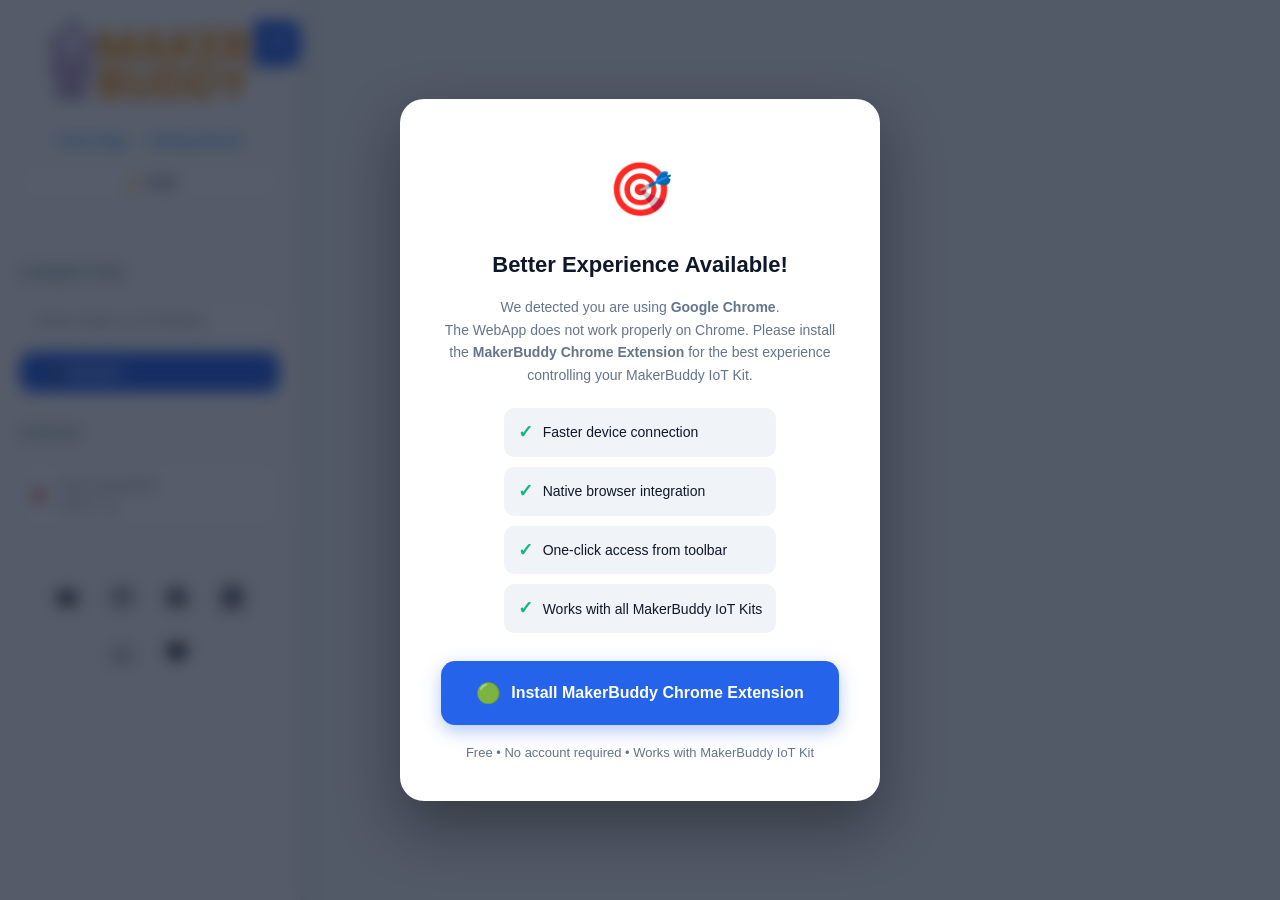
==== commit edf2815a: "version 1.2" ====
--- a/Web Dashboard/index.html
+++ b/Web Dashboard/index.html
@@ -1,12 +1,13 @@
 <!DOCTYPE html>
 <!--
-  MakerBuddy V1.0 - Web Dashboard
+  MakerBuddy V1.x - Web Dashboard
 
   Copyright (C) 2024 Muhammad Afzal
   Website: https://makerbuddy.cc
   Email: info@makerbuddy.cc
-  Version: 1.0
-
+  Version: 1.1
+  Release Date: 2 Feb 2026
+ 
   This program is free software: you can redistribute it and/or modify
   it under the terms of the GNU General Public License as published by
   the Free Software Foundation, either version 3 of the License, or
@@ -21,26 +22,54 @@
   along with this program. If not, see <https://www.gnu.org/licenses/>.
 -->
 <html lang="en">
+
 <head>
 
-<!-- Google tag (gtag.js) -->
-<script async src="https://www.googletagmanager.com/gtag/js?id=G-G8RMWC75QG"></script>
-<script>
-  window.dataLayer = window.dataLayer || [];
-  function gtag(){dataLayer.push(arguments);}
-  gtag('js', new Date());
-
-  gtag('config', 'G-G8RMWC75QG');
-</script>
+    <!-- Google tag (gtag.js) -->
+    <script async src="https://www.googletagmanager.com/gtag/js?id=G-G8RMWC75QG"></script>
+    <script>
+        window.dataLayer = window.dataLayer || [];
+        function gtag() { dataLayer.push(arguments); }
+        gtag('js', new Date());
+
+        gtag('config', 'G-G8RMWC75QG');
+    </script>
 
 
     <meta charset="UTF-8">
     <meta name="viewport" content="width=device-width, initial-scale=1.0">
     <title>MakerBuddy Web App Dashboard</title>
     <link rel="stylesheet" href="style.css">
-      <link rel="stylesheet" href="https://cdn.jsdelivr.net/npm/bootstrap-icons@1.11.0/font/bootstrap-icons.css">
+    <link rel="stylesheet" href="https://cdn.jsdelivr.net/npm/bootstrap-icons@1.11.0/font/bootstrap-icons.css">
 </head>
+
 <body>
+
+    <!-- Chrome Extension Redirect Modal (blocks Chrome users) -->
+    <div class="chrome-modal-backdrop" id="chromeModalBackdrop"></div>
+    <div class="chrome-modal" id="chromeModal">
+        <div class="chrome-modal-icon">🎯</div>
+        <h2 class="chrome-modal-title">Better Experience Available!</h2>
+        <p class="chrome-modal-desc">
+            We detected you are using <strong>Google Chrome</strong>.<br>
+            The WebApp does not work properly on Chrome. Please install the
+            <strong>MakerBuddy Chrome Extension</strong> for the best experience
+            controlling your MakerBuddy IoT Kit.
+        </p>
+        <div class="chrome-modal-features">
+            <div class="chrome-modal-feature"><span>✓</span> Faster device connection</div>
+            <div class="chrome-modal-feature"><span>✓</span> Native browser integration</div>
+            <div class="chrome-modal-feature"><span>✓</span> One-click access from toolbar</div>
+            <div class="chrome-modal-feature"><span>✓</span> Works with all MakerBuddy IoT Kits</div>
+        </div>
+        <a href="https://chromewebstore.google.com/detail/makerbuddy-iot-controller/jdhfgbalmimccengljapbgfoaldmleah"
+            target="_blank" class="chrome-modal-btn">
+            <span class="chrome-modal-btn-icon">🟢</span>
+            Install MakerBuddy Chrome Extension
+        </a>
+        <p class="chrome-modal-note">Free &bull; No account required &bull; Works with MakerBuddy IoT Kit</p>
+    </div>
+
     <!-- Sidebar Toggle Button -->
     <button class="sidebar-toggle" id="sidebarToggle">✕</button>
 
@@ -54,8 +83,12 @@
                 <img src="images/logo.png" alt="MakerBuddy Logo">
             </div>
             <div style="text-align: center; margin: 10px 0;">
-                <a href="https://makerbuddy.cc" target="_blank" style="display: inline-block; margin: 0 8px; color: #2196F3; text-decoration: none; font-weight: bold; font-size: 13px;">Home Page</a>
-                <a href="https://www.makerbuddy.cc/curriculum" target="_blank" style="display: inline-block; margin: 0 8px; color: #2196F3; text-decoration: none; font-weight: bold; font-size: 13px;">Getting Started</a>
+                <a href="https://makerbuddy.cc" target="_blank"
+                    style="display: inline-block; margin: 0 8px; color: #2196F3; text-decoration: none; font-weight: bold; font-size: 13px;">Home
+                    Page</a>
+                <a href="https://www.makerbuddy.cc/curriculum" target="_blank"
+                    style="display: inline-block; margin: 0 8px; color: #2196F3; text-decoration: none; font-weight: bold; font-size: 13px;">Getting
+                    Started</a>
             </div>
 
             <button class="theme-toggle" id="themeToggle">
@@ -66,9 +99,10 @@
 
         <div class="sidebar-section">
             <h3 class="sidebar-title">Connection</h3>
-            <input type="text" id="ipInput" placeholder="IP Address" class="sidebar-input">
+            <input type="text" id="ipInput" placeholder="Device Name or IP Address" class="sidebar-input">
             <button class="btn btn-primary" id="connectBtn" style="width: 100%; margin-top: 10px;">🔌 Connect</button>
-            <button class="btn btn-danger hidden" id="disconnectBtn" style="width: 100%; margin-top: 10px;">❌ Disconnect</button>
+            <button class="btn btn-danger hidden" id="disconnectBtn" style="width: 100%; margin-top: 10px;">❌
+                Disconnect</button>
         </div>
 
         <div class="sidebar-section device-info hidden" id="deviceInfo">
@@ -76,6 +110,10 @@
             <div class="info-row">
                 <span class="info-label">Device:</span>
                 <span class="info-value" id="deviceName">--</span>
+            </div>
+            <div class="info-row">
+                <span class="info-label">Firmware:</span>
+                <span class="info-value" id="deviceFirmware">--</span>
             </div>
             <div class="info-row">
                 <span class="info-label">MAC:</span>
@@ -85,6 +123,14 @@
                 <span class="info-label">Uptime:</span>
                 <span class="info-value" id="deviceUptime">--</span>
             </div>
+            <div class="info-row">
+                <span class="info-label">Free Memory:</span>
+                <span class="info-value" id="freeMemory">--</span>
+            </div>
+            <div class="info-row">
+                <span class="info-label">Total Memory:</span>
+                <span class="info-value" id="totalMemory">--</span>
+            </div>
         </div>
 
         <div class="sidebar-section">
@@ -102,12 +148,17 @@
 
         <div class="sidebar-section" style="margin-top: auto; padding-top: 20px;">
             <div class="social-links">
-                <a href="https://www.youtube.com/@makerbuddycc" target="_blank" title="YouTube"><i class="bi bi-youtube"></i></a>
+                <a href="https://www.youtube.com/@makerbuddycc" target="_blank" title="YouTube"><i
+                        class="bi bi-youtube"></i></a>
                 <a href="https://github.com/MakerBuddy" target="_blank" title="GitHub"><i class="bi bi-github"></i></a>
-                <a href="https://www.facebook.com/makerbuddycc" target="_blank" title="Facebook"><i class="bi bi-facebook"></i></a>
-                <a href="https://www.linkedin.com/company/makerbuddy/" target="_blank" title="LinkedIn"><i class="bi bi-linkedin"></i></a>
-                <a href="https://www.hackster.io/makerbuddy" target="_blank" title="Hackster.io"><i class="bi bi-laptop"></i></a>
-                <a href="https://www.patreon.com/cw/MakerBuddy" target="_blank" title="Patreon"><i class="bi bi-heart-fill"></i></a>
+                <a href="https://www.facebook.com/makerbuddycc" target="_blank" title="Facebook"><i
+                        class="bi bi-facebook"></i></a>
+                <a href="https://www.linkedin.com/company/makerbuddy/" target="_blank" title="LinkedIn"><i
+                        class="bi bi-linkedin"></i></a>
+                <a href="https://www.hackster.io/makerbuddy" target="_blank" title="Hackster.io"><i
+                        class="bi bi-laptop"></i></a>
+                <a href="https://www.patreon.com/cw/MakerBuddy" target="_blank" title="Patreon"><i
+                        class="bi bi-heart-fill"></i></a>
             </div>
         </div>
     </div>
@@ -118,6 +169,7 @@
         <div id="tabNavigation" class="hidden" style="margin-bottom: 20px;">
             <div class="tab-buttons">
                 <button class="tab-btn active" data-tab="dashboard">📊 Dashboard</button>
+                <button class="tab-btn" data-tab="sequences">🎛️ Rule Engine</button>
                 <button class="tab-btn" data-tab="settings">⚙️ Settings</button>
             </div>
         </div>
@@ -169,6 +221,8 @@
 
                 <!-- Soil Moisture -->
                 <div class="sensor-card" data-sensor="soil">
+                    <button type="button" class="sensor-settings-btn" id="soilMoistureSettingsBtn"
+                        title="Calibrate">⚙️</button>
                     <div class="sensor-icon">🌱</div>
                     <div class="sensor-label">Soil Moisture</div>
                     <div class="sensor-value" id="soilMoisture">--</div>
@@ -216,7 +270,7 @@
                     </div>
                     <div class="automation-warning hidden" id="ledWarning">
                         <span style="font-size: 20px;">⚠️</span>
-                        <span>This actuator is controlled by automation rules. Manual control is disabled.</span>
+                        <span>This control is used by Rule Engine. Manual control is overridden.</span>
                     </div>
                     <div class="control-group">
                         <label class="control-label">Power</label>
@@ -230,7 +284,7 @@
                     </div>
                     <div class="control-group">
                         <label class="control-label">Brightness (PWM)</label>
-                        <input type="range" class="range-slider" id="ledPWM" min="0" max="255" value="255">
+                        <input type="range" class="range-slider" id="ledPWM" min="0" max="255" value="255" disabled>
                         <div class="range-value">PWM: <span id="pwmValue">255</span></div>
                     </div>
                 </div>
@@ -243,7 +297,7 @@
                     </div>
                     <div class="automation-warning hidden" id="rgbWarning">
                         <span style="font-size: 20px;">⚠️</span>
-                        <span>This actuator is controlled by automation rules. Manual control is disabled.</span>
+                        <span>This control is used by Rule Engine. Manual control is overridden.</span>
                     </div>
                     <div class="color-preview" id="colorPreview"></div>
                     <div class="rgb-controls">
@@ -273,7 +327,7 @@
                     </div>
                     <div class="automation-warning hidden" id="relayWarning">
                         <span style="font-size: 20px;">⚠️</span>
-                        <span>This actuator is controlled by automation rules. Manual control is disabled.</span>
+                        <span>This control is used by Rule Engine. Manual control is overridden.</span>
                     </div>
                     <div class="control-group">
                         <label class="control-label">Power Control</label>
@@ -313,10 +367,12 @@
                                 <span style="margin-left: 8px; font-size: 13px;">Servo</span>
                             </label>
                         </div>
-                        <div style="background: var(--bg-secondary); padding: 10px; border-radius: 6px; border-left: 3px solid #2196F3; font-size: 12px;">
+                        <div
+                            style="background: var(--bg-secondary); padding: 10px; border-radius: 6px; border-left: 3px solid #2196F3; font-size: 12px;">
                             <div style="color: var(--text-secondary);">
                                 <strong>Mapping:</strong> <span id="currentMapping">None</span><br>
-                                <strong>Value:</strong> <span id="mappedPotValue">0</span>% → <span id="mappedOutputValue">0</span>
+                                <strong>Value:</strong> <span id="mappedPotValue">0</span>% → <span
+                                    id="mappedOutputValue">0</span>
                             </div>
                         </div>
                     </div>
@@ -333,7 +389,7 @@
                     </div>
                     <div class="automation-warning hidden" id="servoWarning">
                         <span style="font-size: 20px;">⚠️</span>
-                        <span>This actuator is controlled by automation rules. Manual control is disabled.</span>
+                        <span>This control is used by Rule Engine. Manual control is overridden.</span>
                     </div>
                     <div class="control-group">
                         <label class="control-label">Position (0° - 180°)</label>
@@ -353,7 +409,7 @@
                     </div>
                     <div class="automation-warning hidden" id="buzzerWarning">
                         <span style="font-size: 20px;">⚠️</span>
-                        <span>This actuator is controlled by automation rules. Manual control is disabled.</span>
+                        <span>This control is used by Rule Engine. Manual control is overridden.</span>
                     </div>
                     <div class="control-group">
                         <label class="control-label">Sound Alert</label>
@@ -369,7 +425,7 @@
                     </div>
                     <div class="automation-warning hidden" id="lcdWarning">
                         <span style="font-size: 20px;">⚠️</span>
-                        <span>This actuator is controlled by automation rules. Manual control is disabled.</span>
+                        <span>This control is used by Rule Engine. Manual control is overridden.</span>
                     </div>
                     <div class="control-group">
                         <label class="control-label">Display Mode</label>
@@ -384,12 +440,17 @@
                             </label>
                         </div>
                         <div class="control-group hidden" id="customTextGroup">
-                            <input type="text" id="customLcdText1" maxlength="16" placeholder="e.g., Temp: {temp}C" style="width: 100%; padding: 10px; border-radius: 8px; border: 1px solid var(--border-color); background: var(--bg-secondary); color: var(--text-primary); margin-bottom: 8px; font-size: 13px;">
-                            <input type="text" id="customLcdText2" maxlength="16" placeholder="e.g., Humid: {humidity}%" style="width: 100%; padding: 10px; border-radius: 8px; border: 1px solid var(--border-color); background: var(--bg-secondary); color: var(--text-primary); margin-bottom: 8px; font-size: 13px;">
-                            <div style="background: var(--bg-secondary); padding: 10px; border-radius: 8px; margin-bottom: 8px; font-size: 11px; color: var(--text-secondary); line-height: 1.4;">
-                                <strong>💡 Wildcards:</strong> {temp}, {humidity}, {ds18b20}, {light}, {gas}, {soil}, {distance}, {pot}, {motion}, {button}
+                            <input type="text" id="customLcdText1" maxlength="16" placeholder="e.g., Temp: {temp}C"
+                                style="width: 100%; padding: 10px; border-radius: 8px; border: 1px solid var(--border-color); background: var(--bg-secondary); color: var(--text-primary); margin-bottom: 8px; font-size: 13px;">
+                            <input type="text" id="customLcdText2" maxlength="16" placeholder="e.g., Humid: {humidity}%"
+                                style="width: 100%; padding: 10px; border-radius: 8px; border: 1px solid var(--border-color); background: var(--bg-secondary); color: var(--text-primary); margin-bottom: 8px; font-size: 13px;">
+                            <div
+                                style="background: var(--bg-secondary); padding: 10px; border-radius: 8px; margin-bottom: 8px; font-size: 11px; color: var(--text-secondary); line-height: 1.4;">
+                                <strong>💡 Wildcards:</strong> {temp}, {humidity}, {ds18b20}, {light}, {gas}, {soil},
+                                {distance}, {pot}, {motion}, {button}
                             </div>
-                            <button class="btn btn-primary" id="updateLcdBtn" style="width: 100%; padding: 8px; font-size: 13px;">📝 Update</button>
+                            <button class="btn btn-primary" id="updateLcdBtn"
+                                style="width: 100%; padding: 8px; font-size: 13px;">📝 Update</button>
                         </div>
                         <div class="lcd-preview" style="margin-top: 10px;">
                             <div class="lcd-line" id="lcdLine1" style="font-size: 13px;">MakerBuddy Kit</div>
@@ -399,117 +460,339 @@
                 </div>
             </div>
 
-            <!-- Add Rule Card -->
+        </div>
+
+        <!-- Rule Engine Tab -->
+        <div id="sequencesTab" class="tab-content hidden">
+
+            <!-- Add Rule Form Card -->
             <div class="control-card mb-20">
                 <div class="control-header">
                     <div class="control-icon">➕</div>
-                    <div class="control-title">Add Automation Rule</div>
+                    <div class="control-title">Create Rule</div>
                 </div>
-                <form id="ruleForm">
-                    <div class="form-grid">
-                        <div class="form-group">
-                            <label>Rule Name</label>
-                            <input type="text" name="name" placeholder="e.g., Temperature Alert" required>
+                <form id="sequenceForm" class="control-group">
+                    <div class="form-group">
+                        <label
+                            style="font-weight: 600; color: var(--text-primary); margin-bottom: 8px; display: block;">Rule
+                            Name</label>
+                        <input type="text" name="name" placeholder="e.g., Traffic Signal" required maxlength="20"
+                            style="width: 100%; padding: 12px 16px; border-radius: 10px; border: 2px solid var(--border-color); background: var(--bg-primary); color: var(--text-primary); font-size: 15px; transition: all 0.3s;">
+                    </div>
+
+                    <div class="form-group" style="grid-column: 1 / -1;">
+                        <label
+                            style="font-weight: 600; color: var(--text-primary); margin-bottom: 12px; display: block;">🔄
+                            Loop Mode</label>
+                        <div id="loopModeContainer"
+                            style="display: grid; grid-template-columns: repeat(4, 1fr); gap: 10px;">
+                            <label class="loop-mode-option"
+                                style="display: flex; flex-direction: column; align-items: center; justify-content: center; cursor: pointer; background: var(--bg-secondary); padding: 14px 12px; border-radius: 10px; border: 2px solid var(--border-color); transition: all 0.3s; text-align: center;">
+                                <input type="radio" name="loopMode" value="none" id="loopNone" checked
+                                    style="margin-bottom: 8px; width: 18px; height: 18px; cursor: pointer;">
+                                <div
+                                    style="font-weight: 600; color: var(--text-primary); font-size: 14px; margin-bottom: 4px;">
+                                    ⏹️ No Loop</div>
+                                <div style="font-size: 11px; color: var(--text-secondary);">Run once</div>
+                            </label>
+
+                            <label class="loop-mode-option"
+                                style="display: flex; flex-direction: column; align-items: center; justify-content: center; cursor: pointer; background: var(--bg-secondary); padding: 14px 12px; border-radius: 10px; border: 2px solid var(--border-color); transition: all 0.3s; text-align: center;">
+                                <input type="radio" name="loopMode" value="forever" id="loopForever"
+                                    style="margin-bottom: 8px; width: 18px; height: 18px; cursor: pointer;">
+                                <div
+                                    style="font-weight: 600; color: var(--text-primary); font-size: 14px; margin-bottom: 4px;">
+                                    ♾️ Forever</div>
+                                <div style="font-size: 11px; color: var(--text-secondary);">Continuous</div>
+                            </label>
+
+                            <label class="loop-mode-option"
+                                style="display: flex; flex-direction: column; align-items: center; justify-content: center; cursor: pointer; background: var(--bg-secondary); padding: 14px 12px; border-radius: 10px; border: 2px solid var(--border-color); transition: all 0.3s; text-align: center;">
+                                <input type="radio" name="loopMode" value="timer" id="loopTimer"
+                                    style="margin-bottom: 8px; width: 18px; height: 18px; cursor: pointer;">
+                                <div
+                                    style="font-weight: 600; color: var(--text-primary); font-size: 14px; margin-bottom: 4px;">
+                                    ⏱️ Timer</div>
+                                <div style="font-size: 11px; color: var(--text-secondary);">Duration/Interval</div>
+                            </label>
+
+                            <label class="loop-mode-option"
+                                style="display: flex; flex-direction: column; align-items: center; justify-content: center; cursor: pointer; background: var(--bg-secondary); padding: 14px 12px; border-radius: 10px; border: 2px solid var(--border-color); transition: all 0.3s; text-align: center;">
+                                <input type="radio" name="loopMode" value="condition" id="loopCondition"
+                                    style="margin-bottom: 8px; width: 18px; height: 18px; cursor: pointer;">
+                                <div
+                                    style="font-weight: 600; color: var(--text-primary); font-size: 14px; margin-bottom: 4px;">
+                                    🎯 Condition</div>
+                                <div style="font-size: 11px; color: var(--text-secondary);">Sensor-based</div>
+                            </label>
                         </div>
-                        <div class="form-group">
-                            <label>Sensor</label>
-                            <select name="condition" required>
-                                <option value="temperature">Temperature (DHT11)</option>
-                                <option value="humidity">Humidity (DHT11)</option>
-                                <option value="ds18b20Temp">Temperature Probe (DS18B20)</option>
-                                <option value="lightLevel">Light Level (LDR)</option>
-                                <option value="gasLevel">Gas Level (MQ2)</option>
-                                <option value="soilMoisture">Soil Moisture</option>
-                                <option value="distance">Distance (HC-SR04)</option>
-                                <option value="potValue">Potentiometer</option>
-                                <option value="motionDetected">Motion Sensor(HC-SR501)</option>
-                                <option value="buttonPressed">Push Button</option>
-                            </select>
-                        </div>
-                        <div class="form-group">
-                            <label>Operator</label>
-                            <select name="operator" required>
-                                <option value=">">Greater than (>)</option>
-                                <option value="<">Less than (<)</option>
-                                <option value=">=">Greater or equal (>=)</option>
-                                <option value="<=">Less or equal (<=)</option>
-                                <option value="==">Equal to (==)</option>
-                            </select>
-                        </div>
-                        <div class="form-group">
-                            <label>Threshold</label>
-                            <input type="number" name="threshold" step="0.1" placeholder="25.0" required>
-                        </div>
-                        <div class="form-group">
-                            <label>Action</label>
-                            <select name="actionType" id="actionTypeSelect" required>
-                                <option value="led_on">LED On</option>
-                                <option value="led_off">LED Off</option>
-                                <option value="buzzer_on">Buzzer</option>
-                                <option value="servo_move">Servo</option>
-                                <option value="relay_on">Relay On</option>
-                                <option value="relay_off">Relay Off</option>
-                                <option value="rgb_red">RGB Red</option>
-                                <option value="rgb_green">RGB Green</option>
-                                <option value="rgb_blue">RGB Blue</option>
-                                <option value="rgb_white">RGB White</option>
-                                <option value="rgb_yellow">RGB Yellow</option>
-                                <option value="rgb_purple">RGB Purple</option>
-                                <option value="rgb_cyan">RGB Cyan</option>
-                                <option value="rgb_off">RGB Off</option>
-                                <option value="lcd_display">LCD Display</option>
-                            </select>
-                        </div>
-                        <div class="form-group hidden" id="actionValueGroup">
-                            <label>Servo Angle (0-180°)</label>
-                            <input type="number" name="actionValue" min="0" max="180" value="90" placeholder="90">
-                        </div>
-                        <div class="form-group hidden" id="lcdTextGroup" style="grid-column: 1 / -1;">
-                            <label>LCD Display Mode</label>
-                            <select name="lcdMode" id="lcdModeSelect" style="padding: 10px; border-radius: 8px; border: 2px solid var(--border-color); background: var(--bg-primary); color: var(--text-primary); font-size: 14px; margin-bottom: 15px;">
-                                <option value="default">Default (Sensor Data)</option>
-                                <option value="custom" selected>Custom Text</option>
-                            </select>
-                            <div id="lcdCustomInputs">
-                                <label>LCD Line 1 (max 16 chars)</label>
-                                <input type="text" name="lcdText1" id="lcdText1Input" maxlength="16" placeholder="e.g., Temp: {temp}C">
-                                <label style="margin-top: 10px;">LCD Line 2 (max 16 chars)</label>
-                                <input type="text" name="lcdText2" id="lcdText2Input" maxlength="16" placeholder="e.g., Humid: {humidity}%">
-                                <div style="background: var(--bg-secondary); padding: 12px; border-radius: 8px; margin-top: 10px; font-size: 12px; color: var(--text-secondary);">
-                                    <strong>💡 Wildcards:</strong> {temp}, {humidity}, {ds18b20}, {light}, {gas}, {soil}, {distance}, {pot}, {motion}, {button}
+                    </div>
+
+                    <!-- Timer-based Loop Settings -->
+                    <div id="timerLoopSettings" class="form-group" style="grid-column: 1 / -1; display: none;">
+                        <div
+                            style="background: var(--bg-secondary); padding: 18px; border-radius: 10px; border: 2px solid var(--border-color);">
+                            <label
+                                style="font-weight: 600; color: var(--text-primary); margin-bottom: 12px; display: block;">⏱️
+                                Timer Mode</label>
+
+                            <!-- Timer Type Selection -->
+                            <div style="display: flex; gap: 15px; margin-bottom: 15px;">
+                                <label style="display: flex; align-items: center; cursor: pointer;">
+                                    <input type="radio" name="timerType" value="duration" id="timerDuration" checked
+                                        style="margin-right: 8px;">
+                                    <span style="font-size: 14px; color: var(--text-primary);">Duration (Run for X
+                                        time)</span>
+                                </label>
+                                <label style="display: flex; align-items: center; cursor: pointer;">
+                                    <input type="radio" name="timerType" value="interval" id="timerInterval"
+                                        style="margin-right: 8px;">
+                                    <span style="font-size: 14px; color: var(--text-primary);">Interval (Repeat every X
+                                        time)</span>
+                                </label>
+
+                            </div>
+
+                            <!-- Duration/Interval Settings -->
+                            <div id="durationIntervalSettings">
+                                <div style="display: grid; grid-template-columns: 1fr 1fr 1fr; gap: 10px;">
+                                    <div>
+                                        <label
+                                            style="font-size: 13px; color: var(--text-secondary); margin-bottom: 6px; display: block;">Hours</label>
+                                        <input type="number" name="loopHours" id="loopHours" min="0" max="999" value="0"
+                                            style="width: 100%; padding: 10px; border-radius: 8px; border: 2px solid var(--border-color); background: var(--bg-primary); color: var(--text-primary); font-size: 14px;">
+                                    </div>
+                                    <div>
+                                        <label
+                                            style="font-size: 13px; color: var(--text-secondary); margin-bottom: 6px; display: block;">Minutes</label>
+                                        <input type="number" name="loopMinutes" id="loopMinutes" min="0" max="59"
+                                            value="5"
+                                            style="width: 100%; padding: 10px; border-radius: 8px; border: 2px solid var(--border-color); background: var(--bg-primary); color: var(--text-primary); font-size: 14px;">
+                                    </div>
+                                    <div>
+                                        <label
+                                            style="font-size: 13px; color: var(--text-secondary); margin-bottom: 6px; display: block;">Seconds</label>
+                                        <input type="number" name="loopSeconds" id="loopSeconds" min="0" max="59"
+                                            value="0"
+                                            style="width: 100%; padding: 10px; border-radius: 8px; border: 2px solid var(--border-color); background: var(--bg-primary); color: var(--text-primary); font-size: 14px;">
+                                    </div>
                                 </div>
                             </div>
+
+
                         </div>
                     </div>
-                    <button type="submit" class="btn btn-primary">➕ Add Rule</button>
+
+                    <!-- Condition-based Loop Settings -->
+                    <div id="conditionLoopSettings" class="form-group" style="grid-column: 1 / -1; display: none;">
+                        <div class="loop-condition-card"
+                            style="background: var(--bg-secondary); padding: 18px; border-radius: 10px; border: 2px solid var(--border-color);">
+                            <label
+                                style="font-weight: 600; color: var(--text-primary); margin-bottom: 12px; display: block;">🎯
+                                Loop Condition</label>
+
+                            <div class="loop-condition-row loop-condition-row--main">
+                                <div class="loop-condition-field">
+                                    <label
+                                        style="font-size: 13px; color: var(--text-secondary); margin-bottom: 6px; display: block;">Sensor</label>
+                                    <select name="loopSensor" id="loopSensor">
+                                        <option value="temperature">🌡️ Temperature (DHT11)</option>
+                                        <option value="humidity">💧 Humidity (DHT11)</option>
+                                        <option value="ds18b20Temp">🌡️ Probe Temp (DS18B20)</option>
+                                        <option value="lightLevel">💡 Light Level (LDR)</option>
+                                        <option value="gasLevel">💨 Gas Level (MQ2)</option>
+                                        <option value="soilMoisture">🌱 Soil Moisture</option>
+                                        <option value="distance">📏 Distance (HC-SR04)</option>
+                                        <option value="potValue">🎚️ Potentiometer</option>
+                                        <option value="motionDetected">🏃 Motion Sensor</option>
+                                        <option value="buttonPressed">🔘 Push Button</option>
+                                    </select>
+                                </div>
+                                <div class="loop-condition-field">
+                                    <label
+                                        style="font-size: 13px; color: var(--text-secondary); margin-bottom: 6px; display: block;">Operator</label>
+                                    <select name="loopOperator" id="loopOperator">
+                                        <option value=">">Greater than (>)</option>
+                                        <option value="<">Less than (<)< /option>
+                                        <option value=">=">Greater or equal (>=)</option>
+                                        <option value="<=">Less or equal (<=)< /option>
+                                        <option value="==">Equal to (==)</option>
+                                    </select>
+                                </div>
+                                <div class="loop-condition-field">
+                                    <label
+                                        style="font-size: 13px; color: var(--text-secondary); margin-bottom: 6px; display: block;">Threshold</label>
+                                    <input type="number" name="loopThreshold" id="loopThreshold" step="0.1" value="25">
+                                </div>
+                            </div>
+
+                            <div id="loopRangeSettings" class="range-settings is-disabled"
+                                style="background: var(--bg-primary); padding: 12px; border-radius: 8px; border: 2px solid var(--border-color);">
+                                <div class="loop-condition-row loop-condition-row--range">
+                                    <label class="loop-condition-toggle"
+                                        style="display: flex; align-items: center; cursor: pointer;">
+                                        <input type="checkbox" name="loopUseRange" id="loopUseRange">
+                                        <span style="font-size: 13px; color: var(--text-primary);">Use Range</span>
+                                    </label>
+
+                                    <div class="loop-condition-field">
+                                        <label
+                                            style="font-size: 13px; color: var(--text-secondary); margin-bottom: 6px; display: block;">Range
+                                            Logic</label>
+                                        <div class="loop-range-logic">
+                                            <label style="display: flex; align-items: center; cursor: pointer;">
+                                                <input type="radio" name="loopRangeOperator" value="AND"
+                                                    id="loopRangeAND" checked disabled>
+                                                <span
+                                                    style="margin-left: 8px; font-size: 13px; color: var(--text-primary);">AND</span>
+                                            </label>
+                                            <label style="display: flex; align-items: center; cursor: pointer;">
+                                                <input type="radio" name="loopRangeOperator" value="OR" id="loopRangeOR"
+                                                    disabled>
+                                                <span
+                                                    style="margin-left: 8px; font-size: 13px; color: var(--text-primary);">OR</span>
+                                            </label>
+                                        </div>
+                                    </div>
+
+                                    <div class="loop-condition-field">
+                                        <label
+                                            style="font-size: 13px; color: var(--text-secondary); margin-bottom: 6px; display: block;">Operator
+                                            2</label>
+                                        <select name="loopOperator2" id="loopOperator2" disabled>
+                                            <option value=">">Greater than (>)</option>
+                                            <option value="<">Less than (<)< /option>
+                                            <option value=">=">Greater or equal (>=)</option>
+                                            <option value="<=">Less or equal (<=)< /option>
+                                            <option value="==">Equal to (==)</option>
+                                        </select>
+                                    </div>
+
+                                    <div class="loop-condition-field">
+                                        <label
+                                            style="font-size: 13px; color: var(--text-secondary); margin-bottom: 6px; display: block;">Threshold
+                                            2</label>
+                                        <input type="number" name="loopThreshold2" id="loopThreshold2" step="0.1"
+                                            value="30" disabled>
+                                    </div>
+                                </div>
+                            </div>
+
+                            <div
+                                style="margin-top: 12px; padding: 10px; background: rgba(99, 102, 241, 0.1); border-radius: 8px; border-left: 3px solid var(--primary-color);">
+                                <p style="font-size: 12px; color: var(--text-secondary); margin: 0;">
+                                    <strong>Note:</strong> Rule will continue looping while this condition is met. When
+                                    condition becomes false, loop will stop.
+                                </p>
+                            </div>
+                        </div>
+                    </div>
+
+                    <div class="form-group" style="grid-column: 1 / -1;">
+                        <div
+                            style="display: flex; justify-content: space-between; align-items: center; margin-bottom: 15px;">
+                            <label style="font-weight: 700; font-size: 16px; color: var(--text-primary);">⚡ Rule
+                                Steps</label>
+                            <button type="button" id="addStepBtn" style="
+                                background: linear-gradient(135deg, var(--primary-color) 0%, #667eea 100%);
+                                color: white;
+                                border: none;
+                                padding: 10px 20px;
+                                border-radius: 10px;
+                                font-weight: 600;
+                                font-size: 14px;
+                                cursor: pointer;
+                                display: flex;
+                                align-items: center;
+                                gap: 8px;
+                                box-shadow: 0 4px 12px rgba(99, 102, 241, 0.3);
+                                transition: all 0.3s ease;
+                            " onmouseover="this.style.transform='translateY(-2px)'; this.style.boxShadow='0 6px 16px rgba(99, 102, 241, 0.4)'"
+                                onmouseout="this.style.transform='translateY(0)'; this.style.boxShadow='0 4px 12px rgba(99, 102, 241, 0.3)'">
+                                <span style="font-size: 18px;">➕</span>
+                                <span>Add Step</span>
+                            </button>
+                        </div>
+                        <div id="stepsContainer"
+                            style="min-height: 60px; border: 2px dashed var(--border-color); border-radius: 12px; padding: 15px; background: var(--bg-secondary);">
+                            <div style="text-align: center; color: var(--text-secondary); padding: 20px;">
+                                <div style="font-size: 48px; opacity: 0.3; margin-bottom: 10px;">🎬</div>
+                                <p style="font-size: 14px;">No steps added yet. Click "Add Step" to begin.</p>
+                            </div>
+                        </div>
+                    </div>
+
+                    <div style="grid-column: 1 / -1; display: flex; gap: 12px; margin-top: 10px;">
+                        <button type="button" id="cancelSequenceBtn" style="
+                            flex: 1;
+                            background: linear-gradient(135deg, #6b7280 0%, #4b5563 100%);
+                            color: white;
+                            border: none;
+                            padding: 16px 24px;
+                            border-radius: 12px;
+                            font-weight: 700;
+                            font-size: 16px;
+                            cursor: pointer;
+                            display: flex;
+                            align-items: center;
+                            justify-content: center;
+                            gap: 10px;
+                            box-shadow: 0 4px 16px rgba(107, 114, 128, 0.3);
+                            transition: all 0.3s ease;
+                        " onmouseover="this.style.transform='translateY(-2px)'; this.style.boxShadow='0 6px 20px rgba(107, 114, 128, 0.4)'"
+                            onmouseout="this.style.transform='translateY(0)'; this.style.boxShadow='0 4px 16px rgba(107, 114, 128, 0.3)'">
+                            <span style="font-size: 20px;">❌</span>
+                            <span>Cancel</span>
+                        </button>
+                        <button type="submit" style="
+                            flex: 1;
+                            background: linear-gradient(135deg, #10b981 0%, #059669 100%);
+                            color: white;
+                            border: none;
+                            padding: 16px 24px;
+                            border-radius: 12px;
+                            font-weight: 700;
+                            font-size: 16px;
+                            cursor: pointer;
+                            display: flex;
+                            align-items: center;
+                            justify-content: center;
+                            gap: 10px;
+                            box-shadow: 0 4px 16px rgba(16, 185, 129, 0.3);
+                            transition: all 0.3s ease;
+                        " onmouseover="this.style.transform='translateY(-2px)'; this.style.boxShadow='0 6px 20px rgba(16, 185, 129, 0.4)'"
+                            onmouseout="this.style.transform='translateY(0)'; this.style.boxShadow='0 4px 16px rgba(16, 185, 129, 0.3)'">
+                            <span style="font-size: 20px;">💾</span>
+                            <span>Save Rule</span>
+                        </button>
+                    </div>
                 </form>
             </div>
 
-            <!-- Rules Table Card -->
+            <!-- Rule Engine Table Card -->
             <div class="control-card">
                 <div class="control-header">
-                    <div class="control-icon">🤖</div>
-                    <div class="control-title">Automation Rules</div>
+                    <div class="control-icon">🎛️</div>
+                    <div class="control-title">Rule Engine</div>
                 </div>
                 <div class="table-container">
                     <table>
                         <thead>
                             <tr>
                                 <th>Name</th>
-                                <th>Condition</th>
-                                <th>Operator</th>
-                                <th>Threshold</th>
-                                <th>Action</th>
+                                <th>Steps</th>
+                                <th>Loop Mode</th>
                                 <th>Status</th>
                                 <th>Actions</th>
                             </tr>
                         </thead>
-                        <tbody id="rulesTableBody">
+                        <tbody id="sequencesTableBody">
                             <tr>
-                                <td colspan="7">
+                                <td colspan="5"
+                                    style="text-align: center; padding: 40px; color: var(--text-secondary);">
                                     <div class="empty-state">
-                                        <div class="empty-state-icon">🤖</div>
-                                        <p>No automation rules created yet</p>
+                                        <div class="empty-state-icon">🎛️</div>
+                                        <p>No rules created yet</p>
                                     </div>
                                 </td>
                             </tr>
@@ -530,24 +813,38 @@
                 </div>
                 <div class="control-group">
                     <div style="display: grid; grid-template-columns: 1fr 1fr 1fr; gap: 20px; margin-bottom: 20px;">
-                        <div style="background: var(--bg-secondary); padding: 16px; border-radius: 12px; border: 1px solid var(--border-color);">
-                            <div style="font-size: 13px; color: var(--text-secondary); margin-bottom: 8px;">Current Version</div>
-                            <div style="font-size: 24px; font-weight: 700; color: var(--primary-color);" id="currentVersion">--</div>
+                        <div
+                            style="background: var(--bg-secondary); padding: 16px; border-radius: 12px; border: 1px solid var(--border-color);">
+                            <div style="font-size: 13px; color: var(--text-secondary); margin-bottom: 8px;">Current
+                                Version</div>
+                            <div style="font-size: 24px; font-weight: 700; color: var(--primary-color);"
+                                id="currentVersion">--</div>
                         </div>
-                        <div style="background: var(--bg-secondary); padding: 16px; border-radius: 12px; border: 1px solid var(--border-color);">
-                            <div style="font-size: 13px; color: var(--text-secondary); margin-bottom: 8px;">Latest Version</div>
-                            <div style="font-size: 24px; font-weight: 700; color: var(--success-color);" id="latestVersion">--</div>
+                        <div
+                            style="background: var(--bg-secondary); padding: 16px; border-radius: 12px; border: 1px solid var(--border-color);">
+                            <div style="font-size: 13px; color: var(--text-secondary); margin-bottom: 8px;">Latest
+                                Version</div>
+                            <div style="font-size: 24px; font-weight: 700; color: var(--success-color);"
+                                id="latestVersion">--</div>
                         </div>
-                        <div style="background: var(--bg-secondary); padding: 16px; border-radius: 12px; border: 1px solid var(--border-color);">
-                            <div style="font-size: 13px; color: var(--text-secondary); margin-bottom: 8px;">Release Date</div>
-                            <div style="font-size: 16px; font-weight: 600; color: var(--text-primary);" id="releaseDate">--</div>
+                        <div
+                            style="background: var(--bg-secondary); padding: 16px; border-radius: 12px; border: 1px solid var(--border-color);">
+                            <div style="font-size: 13px; color: var(--text-secondary); margin-bottom: 8px;">Release Date
+                            </div>
+                            <div style="font-size: 16px; font-weight: 600; color: var(--text-primary);"
+                                id="releaseDate">--</div>
                         </div>
                     </div>
                     <div style="display: flex; gap: 12px;">
-                        <button class="btn btn-success hidden" id="installUpdateBtn" style="flex: 1; background: var(--success-color); font-size: 16px; padding: 14px;">⬇️ Install Update</button>
-                    </div>
-                    <div id="updateStatus" style="margin-top: 15px; padding: 14px; border-radius: 10px; font-size: 14px; background: var(--bg-secondary); border: 1px solid var(--border-color); color: var(--text-secondary);">
-                        Checking for updates...
+                        <button class="btn btn-primary" id="checkUpdateBtn"
+                            style="flex: 1; font-size: 16px; padding: 14px;">🔍 Check for Updates</button>
+                        <button class="btn btn-success hidden" id="installUpdateBtn"
+                            style="flex: 1; background: var(--success-color); font-size: 16px; padding: 14px;">⬇️
+                            Install Update</button>
+                    </div>
+                    <div id="updateStatus"
+                        style="margin-top: 15px; padding: 14px; border-radius: 10px; font-size: 14px; background: var(--bg-secondary); border: 1px solid var(--border-color); color: var(--text-secondary);">
+                        Click "Check for Updates" to begin
                     </div>
                 </div>
             </div>
@@ -573,63 +870,127 @@
                             <tbody>
                                 <tr>
                                     <td><strong>🌡️ Temperature (DHT)</strong></td>
-                                    <td style="text-align: center;"><input type="checkbox" class="sensor-toggle" data-sensor="temp_dht" checked></td>
-                                    <td><input type="color" class="sensor-bg-color" data-sensor="temp_dht" value="#ffffff" style="width: 100%; height: 36px; border-radius: 6px; border: 1px solid var(--border-color); cursor: pointer;"></td>
-                                    <td><input type="color" class="sensor-accent-color" data-sensor="temp_dht" value="#2563eb" style="width: 100%; height: 36px; border-radius: 6px; border: 1px solid var(--border-color); cursor: pointer;"></td>
+                                    <td style="text-align: center;"><input type="checkbox" class="sensor-toggle"
+                                            data-sensor="temp_dht" checked></td>
+                                    <td><input type="color" class="sensor-bg-color" data-sensor="temp_dht"
+                                            value="#ffffff"
+                                            style="width: 100%; height: 36px; border-radius: 6px; border: 1px solid var(--border-color); cursor: pointer;">
+                                    </td>
+                                    <td><input type="color" class="sensor-accent-color" data-sensor="temp_dht"
+                                            value="#2563eb"
+                                            style="width: 100%; height: 36px; border-radius: 6px; border: 1px solid var(--border-color); cursor: pointer;">
+                                    </td>
                                 </tr>
                                 <tr>
                                     <td><strong>💧 Humidity</strong></td>
-                                    <td style="text-align: center;"><input type="checkbox" class="sensor-toggle" data-sensor="humidity" checked></td>
-                                    <td><input type="color" class="sensor-bg-color" data-sensor="humidity" value="#ffffff" style="width: 100%; height: 36px; border-radius: 6px; border: 1px solid var(--border-color); cursor: pointer;"></td>
-                                    <td><input type="color" class="sensor-accent-color" data-sensor="humidity" value="#2563eb" style="width: 100%; height: 36px; border-radius: 6px; border: 1px solid var(--border-color); cursor: pointer;"></td>
+                                    <td style="text-align: center;"><input type="checkbox" class="sensor-toggle"
+                                            data-sensor="humidity" checked></td>
+                                    <td><input type="color" class="sensor-bg-color" data-sensor="humidity"
+                                            value="#ffffff"
+                                            style="width: 100%; height: 36px; border-radius: 6px; border: 1px solid var(--border-color); cursor: pointer;">
+                                    </td>
+                                    <td><input type="color" class="sensor-accent-color" data-sensor="humidity"
+                                            value="#2563eb"
+                                            style="width: 100%; height: 36px; border-radius: 6px; border: 1px solid var(--border-color); cursor: pointer;">
+                                    </td>
                                 </tr>
                                 <tr>
                                     <td><strong>🌡️ Temperature (DS18B20)</strong></td>
-                                    <td style="text-align: center;"><input type="checkbox" class="sensor-toggle" data-sensor="temp_ds18b20" checked></td>
-                                    <td><input type="color" class="sensor-bg-color" data-sensor="temp_ds18b20" value="#ffffff" style="width: 100%; height: 36px; border-radius: 6px; border: 1px solid var(--border-color); cursor: pointer;"></td>
-                                    <td><input type="color" class="sensor-accent-color" data-sensor="temp_ds18b20" value="#2563eb" style="width: 100%; height: 36px; border-radius: 6px; border: 1px solid var(--border-color); cursor: pointer;"></td>
+                                    <td style="text-align: center;"><input type="checkbox" class="sensor-toggle"
+                                            data-sensor="temp_ds18b20" checked></td>
+                                    <td><input type="color" class="sensor-bg-color" data-sensor="temp_ds18b20"
+                                            value="#ffffff"
+                                            style="width: 100%; height: 36px; border-radius: 6px; border: 1px solid var(--border-color); cursor: pointer;">
+                                    </td>
+                                    <td><input type="color" class="sensor-accent-color" data-sensor="temp_ds18b20"
+                                            value="#2563eb"
+                                            style="width: 100%; height: 36px; border-radius: 6px; border: 1px solid var(--border-color); cursor: pointer;">
+                                    </td>
                                 </tr>
                                 <tr>
                                     <td><strong>💡 Light Level</strong></td>
-                                    <td style="text-align: center;"><input type="checkbox" class="sensor-toggle" data-sensor="light" checked></td>
-                                    <td><input type="color" class="sensor-bg-color" data-sensor="light" value="#ffffff" style="width: 100%; height: 36px; border-radius: 6px; border: 1px solid var(--border-color); cursor: pointer;"></td>
-                                    <td><input type="color" class="sensor-accent-color" data-sensor="light" value="#2563eb" style="width: 100%; height: 36px; border-radius: 6px; border: 1px solid var(--border-color); cursor: pointer;"></td>
+                                    <td style="text-align: center;"><input type="checkbox" class="sensor-toggle"
+                                            data-sensor="light" checked></td>
+                                    <td><input type="color" class="sensor-bg-color" data-sensor="light" value="#ffffff"
+                                            style="width: 100%; height: 36px; border-radius: 6px; border: 1px solid var(--border-color); cursor: pointer;">
+                                    </td>
+                                    <td><input type="color" class="sensor-accent-color" data-sensor="light"
+                                            value="#2563eb"
+                                            style="width: 100%; height: 36px; border-radius: 6px; border: 1px solid var(--border-color); cursor: pointer;">
+                                    </td>
                                 </tr>
                                 <tr>
                                     <td><strong>💨 Gas Level</strong></td>
-                                    <td style="text-align: center;"><input type="checkbox" class="sensor-toggle" data-sensor="gas" checked></td>
-                                    <td><input type="color" class="sensor-bg-color" data-sensor="gas" value="#ffffff" style="width: 100%; height: 36px; border-radius: 6px; border: 1px solid var(--border-color); cursor: pointer;"></td>
-                                    <td><input type="color" class="sensor-accent-color" data-sensor="gas" value="#2563eb" style="width: 100%; height: 36px; border-radius: 6px; border: 1px solid var(--border-color); cursor: pointer;"></td>
+                                    <td style="text-align: center;"><input type="checkbox" class="sensor-toggle"
+                                            data-sensor="gas" checked></td>
+                                    <td><input type="color" class="sensor-bg-color" data-sensor="gas" value="#ffffff"
+                                            style="width: 100%; height: 36px; border-radius: 6px; border: 1px solid var(--border-color); cursor: pointer;">
+                                    </td>
+                                    <td><input type="color" class="sensor-accent-color" data-sensor="gas"
+                                            value="#2563eb"
+                                            style="width: 100%; height: 36px; border-radius: 6px; border: 1px solid var(--border-color); cursor: pointer;">
+                                    </td>
                                 </tr>
                                 <tr>
                                     <td><strong>🌱 Soil Moisture</strong></td>
-                                    <td style="text-align: center;"><input type="checkbox" class="sensor-toggle" data-sensor="soil" checked></td>
-                                    <td><input type="color" class="sensor-bg-color" data-sensor="soil" value="#ffffff" style="width: 100%; height: 36px; border-radius: 6px; border: 1px solid var(--border-color); cursor: pointer;"></td>
-                                    <td><input type="color" class="sensor-accent-color" data-sensor="soil" value="#2563eb" style="width: 100%; height: 36px; border-radius: 6px; border: 1px solid var(--border-color); cursor: pointer;"></td>
+                                    <td style="text-align: center;"><input type="checkbox" class="sensor-toggle"
+                                            data-sensor="soil" checked></td>
+                                    <td><input type="color" class="sensor-bg-color" data-sensor="soil" value="#ffffff"
+                                            style="width: 100%; height: 36px; border-radius: 6px; border: 1px solid var(--border-color); cursor: pointer;">
+                                    </td>
+                                    <td><input type="color" class="sensor-accent-color" data-sensor="soil"
+                                            value="#2563eb"
+                                            style="width: 100%; height: 36px; border-radius: 6px; border: 1px solid var(--border-color); cursor: pointer;">
+                                    </td>
                                 </tr>
                                 <tr>
                                     <td><strong>🎚️ Potentiometer</strong></td>
-                                    <td style="text-align: center;"><input type="checkbox" class="sensor-toggle" data-sensor="pot" checked></td>
-                                    <td><input type="color" class="sensor-bg-color" data-sensor="pot" value="#ffffff" style="width: 100%; height: 36px; border-radius: 6px; border: 1px solid var(--border-color); cursor: pointer;"></td>
-                                    <td><input type="color" class="sensor-accent-color" data-sensor="pot" value="#2563eb" style="width: 100%; height: 36px; border-radius: 6px; border: 1px solid var(--border-color); cursor: pointer;"></td>
+                                    <td style="text-align: center;"><input type="checkbox" class="sensor-toggle"
+                                            data-sensor="pot" checked></td>
+                                    <td><input type="color" class="sensor-bg-color" data-sensor="pot" value="#ffffff"
+                                            style="width: 100%; height: 36px; border-radius: 6px; border: 1px solid var(--border-color); cursor: pointer;">
+                                    </td>
+                                    <td><input type="color" class="sensor-accent-color" data-sensor="pot"
+                                            value="#2563eb"
+                                            style="width: 100%; height: 36px; border-radius: 6px; border: 1px solid var(--border-color); cursor: pointer;">
+                                    </td>
                                 </tr>
                                 <tr>
                                     <td><strong>📏 Distance</strong></td>
-                                    <td style="text-align: center;"><input type="checkbox" class="sensor-toggle" data-sensor="distance" checked></td>
-                                    <td><input type="color" class="sensor-bg-color" data-sensor="distance" value="#ffffff" style="width: 100%; height: 36px; border-radius: 6px; border: 1px solid var(--border-color); cursor: pointer;"></td>
-                                    <td><input type="color" class="sensor-accent-color" data-sensor="distance" value="#2563eb" style="width: 100%; height: 36px; border-radius: 6px; border: 1px solid var(--border-color); cursor: pointer;"></td>
+                                    <td style="text-align: center;"><input type="checkbox" class="sensor-toggle"
+                                            data-sensor="distance" checked></td>
+                                    <td><input type="color" class="sensor-bg-color" data-sensor="distance"
+                                            value="#ffffff"
+                                            style="width: 100%; height: 36px; border-radius: 6px; border: 1px solid var(--border-color); cursor: pointer;">
+                                    </td>
+                                    <td><input type="color" class="sensor-accent-color" data-sensor="distance"
+                                            value="#2563eb"
+                                            style="width: 100%; height: 36px; border-radius: 6px; border: 1px solid var(--border-color); cursor: pointer;">
+                                    </td>
                                 </tr>
                                 <tr>
                                     <td><strong>🚶 Motion Sensor</strong></td>
-                                    <td style="text-align: center;"><input type="checkbox" class="sensor-toggle" data-sensor="motion" checked></td>
-                                    <td><input type="color" class="sensor-bg-color" data-sensor="motion" value="#ffffff" style="width: 100%; height: 36px; border-radius: 6px; border: 1px solid var(--border-color); cursor: pointer;"></td>
-                                    <td><input type="color" class="sensor-accent-color" data-sensor="motion" value="#2563eb" style="width: 100%; height: 36px; border-radius: 6px; border: 1px solid var(--border-color); cursor: pointer;"></td>
+                                    <td style="text-align: center;"><input type="checkbox" class="sensor-toggle"
+                                            data-sensor="motion" checked></td>
+                                    <td><input type="color" class="sensor-bg-color" data-sensor="motion" value="#ffffff"
+                                            style="width: 100%; height: 36px; border-radius: 6px; border: 1px solid var(--border-color); cursor: pointer;">
+                                    </td>
+                                    <td><input type="color" class="sensor-accent-color" data-sensor="motion"
+                                            value="#2563eb"
+                                            style="width: 100%; height: 36px; border-radius: 6px; border: 1px solid var(--border-color); cursor: pointer;">
+                                    </td>
                                 </tr>
                                 <tr>
                                     <td><strong>🔘 Push Button</strong></td>
-                                    <td style="text-align: center;"><input type="checkbox" class="sensor-toggle" data-sensor="button" checked></td>
-                                    <td><input type="color" class="sensor-bg-color" data-sensor="button" value="#ffffff" style="width: 100%; height: 36px; border-radius: 6px; border: 1px solid var(--border-color); cursor: pointer;"></td>
-                                    <td><input type="color" class="sensor-accent-color" data-sensor="button" value="#2563eb" style="width: 100%; height: 36px; border-radius: 6px; border: 1px solid var(--border-color); cursor: pointer;"></td>
+                                    <td style="text-align: center;"><input type="checkbox" class="sensor-toggle"
+                                            data-sensor="button" checked></td>
+                                    <td><input type="color" class="sensor-bg-color" data-sensor="button" value="#ffffff"
+                                            style="width: 100%; height: 36px; border-radius: 6px; border: 1px solid var(--border-color); cursor: pointer;">
+                                    </td>
+                                    <td><input type="color" class="sensor-accent-color" data-sensor="button"
+                                            value="#2563eb"
+                                            style="width: 100%; height: 36px; border-radius: 6px; border: 1px solid var(--border-color); cursor: pointer;">
+                                    </td>
                                 </tr>
                             </tbody>
                         </table>
@@ -649,58 +1010,162 @@
                             <tbody>
                                 <tr>
                                     <td><strong>💡 LED Control</strong></td>
-                                    <td style="text-align: center;"><input type="checkbox" class="card-visibility-toggle" data-card="led" checked></td>
-                                    <td><input type="color" class="actuator-bg-color" data-card="led" value="#ffffff" style="width: 100%; height: 36px; border-radius: 6px; border: 1px solid var(--border-color); cursor: pointer;"></td>
-                                    <td><input type="color" class="actuator-accent-color" data-card="led" value="#2563eb" style="width: 100%; height: 36px; border-radius: 6px; border: 1px solid var(--border-color); cursor: pointer;"></td>
+                                    <td style="text-align: center;"><input type="checkbox"
+                                            class="card-visibility-toggle" data-card="led" checked></td>
+                                    <td><input type="color" class="actuator-bg-color" data-card="led" value="#ffffff"
+                                            style="width: 100%; height: 36px; border-radius: 6px; border: 1px solid var(--border-color); cursor: pointer;">
+                                    </td>
+                                    <td><input type="color" class="actuator-accent-color" data-card="led"
+                                            value="#2563eb"
+                                            style="width: 100%; height: 36px; border-radius: 6px; border: 1px solid var(--border-color); cursor: pointer;">
+                                    </td>
                                 </tr>
                                 <tr>
                                     <td><strong>🎨 RGB Control</strong></td>
-                                    <td style="text-align: center;"><input type="checkbox" class="card-visibility-toggle" data-card="rgb" checked></td>
-                                    <td><input type="color" class="actuator-bg-color" data-card="rgb" value="#ffffff" style="width: 100%; height: 36px; border-radius: 6px; border: 1px solid var(--border-color); cursor: pointer;"></td>
-                                    <td><input type="color" class="actuator-accent-color" data-card="rgb" value="#2563eb" style="width: 100%; height: 36px; border-radius: 6px; border: 1px solid var(--border-color); cursor: pointer;"></td>
+                                    <td style="text-align: center;"><input type="checkbox"
+                                            class="card-visibility-toggle" data-card="rgb" checked></td>
+                                    <td><input type="color" class="actuator-bg-color" data-card="rgb" value="#ffffff"
+                                            style="width: 100%; height: 36px; border-radius: 6px; border: 1px solid var(--border-color); cursor: pointer;">
+                                    </td>
+                                    <td><input type="color" class="actuator-accent-color" data-card="rgb"
+                                            value="#2563eb"
+                                            style="width: 100%; height: 36px; border-radius: 6px; border: 1px solid var(--border-color); cursor: pointer;">
+                                    </td>
                                 </tr>
                                 <tr>
                                     <td><strong>⚡ Relay Control</strong></td>
-                                    <td style="text-align: center;"><input type="checkbox" class="card-visibility-toggle" data-card="relay" checked></td>
-                                    <td><input type="color" class="actuator-bg-color" data-card="relay" value="#ffffff" style="width: 100%; height: 36px; border-radius: 6px; border: 1px solid var(--border-color); cursor: pointer;"></td>
-                                    <td><input type="color" class="actuator-accent-color" data-card="relay" value="#2563eb" style="width: 100%; height: 36px; border-radius: 6px; border: 1px solid var(--border-color); cursor: pointer;"></td>
+                                    <td style="text-align: center;"><input type="checkbox"
+                                            class="card-visibility-toggle" data-card="relay" checked></td>
+                                    <td><input type="color" class="actuator-bg-color" data-card="relay" value="#ffffff"
+                                            style="width: 100%; height: 36px; border-radius: 6px; border: 1px solid var(--border-color); cursor: pointer;">
+                                    </td>
+                                    <td><input type="color" class="actuator-accent-color" data-card="relay"
+                                            value="#2563eb"
+                                            style="width: 100%; height: 36px; border-radius: 6px; border: 1px solid var(--border-color); cursor: pointer;">
+                                    </td>
                                 </tr>
                                 <tr>
                                     <td><strong>🎚️ Potentiometer Mapping</strong></td>
-                                    <td style="text-align: center;"><input type="checkbox" class="card-visibility-toggle" data-card="potmapping" checked></td>
-                                    <td><input type="color" class="actuator-bg-color" data-card="potmapping" value="#ffffff" style="width: 100%; height: 36px; border-radius: 6px; border: 1px solid var(--border-color); cursor: pointer;"></td>
-                                    <td><input type="color" class="actuator-accent-color" data-card="potmapping" value="#2563eb" style="width: 100%; height: 36px; border-radius: 6px; border: 1px solid var(--border-color); cursor: pointer;"></td>
+                                    <td style="text-align: center;"><input type="checkbox"
+                                            class="card-visibility-toggle" data-card="potmapping" checked></td>
+                                    <td><input type="color" class="actuator-bg-color" data-card="potmapping"
+                                            value="#ffffff"
+                                            style="width: 100%; height: 36px; border-radius: 6px; border: 1px solid var(--border-color); cursor: pointer;">
+                                    </td>
+                                    <td><input type="color" class="actuator-accent-color" data-card="potmapping"
+                                            value="#2563eb"
+                                            style="width: 100%; height: 36px; border-radius: 6px; border: 1px solid var(--border-color); cursor: pointer;">
+                                    </td>
                                 </tr>
                                 <tr>
                                     <td><strong>🔧 Servo Control</strong></td>
-                                    <td style="text-align: center;"><input type="checkbox" class="card-visibility-toggle" data-card="servo" checked></td>
-                                    <td><input type="color" class="actuator-bg-color" data-card="servo" value="#ffffff" style="width: 100%; height: 36px; border-radius: 6px; border: 1px solid var(--border-color); cursor: pointer;"></td>
-                                    <td><input type="color" class="actuator-accent-color" data-card="servo" value="#2563eb" style="width: 100%; height: 36px; border-radius: 6px; border: 1px solid var(--border-color); cursor: pointer;"></td>
+                                    <td style="text-align: center;"><input type="checkbox"
+                                            class="card-visibility-toggle" data-card="servo" checked></td>
+                                    <td><input type="color" class="actuator-bg-color" data-card="servo" value="#ffffff"
+                                            style="width: 100%; height: 36px; border-radius: 6px; border: 1px solid var(--border-color); cursor: pointer;">
+                                    </td>
+                                    <td><input type="color" class="actuator-accent-color" data-card="servo"
+                                            value="#2563eb"
+                                            style="width: 100%; height: 36px; border-radius: 6px; border: 1px solid var(--border-color); cursor: pointer;">
+                                    </td>
                                 </tr>
                                 <tr>
                                     <td><strong>🔊 Buzzer Control</strong></td>
-                                    <td style="text-align: center;"><input type="checkbox" class="card-visibility-toggle" data-card="buzzer" checked></td>
-                                    <td><input type="color" class="actuator-bg-color" data-card="buzzer" value="#ffffff" style="width: 100%; height: 36px; border-radius: 6px; border: 1px solid var(--border-color); cursor: pointer;"></td>
-                                    <td><input type="color" class="actuator-accent-color" data-card="buzzer" value="#2563eb" style="width: 100%; height: 36px; border-radius: 6px; border: 1px solid var(--border-color); cursor: pointer;"></td>
+                                    <td style="text-align: center;"><input type="checkbox"
+                                            class="card-visibility-toggle" data-card="buzzer" checked></td>
+                                    <td><input type="color" class="actuator-bg-color" data-card="buzzer" value="#ffffff"
+                                            style="width: 100%; height: 36px; border-radius: 6px; border: 1px solid var(--border-color); cursor: pointer;">
+                                    </td>
+                                    <td><input type="color" class="actuator-accent-color" data-card="buzzer"
+                                            value="#2563eb"
+                                            style="width: 100%; height: 36px; border-radius: 6px; border: 1px solid var(--border-color); cursor: pointer;">
+                                    </td>
                                 </tr>
                                 <tr>
                                     <td><strong>📺 LCD Control</strong></td>
-                                    <td style="text-align: center;"><input type="checkbox" class="card-visibility-toggle" data-card="lcd" checked></td>
-                                    <td><input type="color" class="actuator-bg-color" data-card="lcd" value="#ffffff" style="width: 100%; height: 36px; border-radius: 6px; border: 1px solid var(--border-color); cursor: pointer;"></td>
-                                    <td><input type="color" class="actuator-accent-color" data-card="lcd" value="#2563eb" style="width: 100%; height: 36px; border-radius: 6px; border: 1px solid var(--border-color); cursor: pointer;"></td>
+                                    <td style="text-align: center;"><input type="checkbox"
+                                            class="card-visibility-toggle" data-card="lcd" checked></td>
+                                    <td><input type="color" class="actuator-bg-color" data-card="lcd" value="#ffffff"
+                                            style="width: 100%; height: 36px; border-radius: 6px; border: 1px solid var(--border-color); cursor: pointer;">
+                                    </td>
+                                    <td><input type="color" class="actuator-accent-color" data-card="lcd"
+                                            value="#2563eb"
+                                            style="width: 100%; height: 36px; border-radius: 6px; border: 1px solid var(--border-color); cursor: pointer;">
+                                    </td>
                                 </tr>
                             </tbody>
                         </table>
                     </div>
 
-                    <button class="btn btn-primary" id="saveSettingsBtn" style="width: 100%; padding: 14px; font-size: 16px;">💾 Save Settings to ESP32</button>
-                    <div id="settingsStatus" class="hidden" style="margin-top: 15px; padding: 12px; border-radius: 10px; font-size: 14px;"></div>
+                    <div
+                        style="display: flex; gap: 12px; position: sticky; bottom: 0; background: var(--bg-primary); padding: 20px 0; z-index: 10; border-top: 2px solid var(--border-color); margin: 20px -30px -30px; padding-left: 30px; padding-right: 30px;">
+                        <button class="btn btn-danger" id="discardSettingsBtn"
+                            style="flex: 1; padding: 14px; font-size: 16px;">🔄 Discard Changes</button>
+                        <button class="btn btn-primary" id="saveSettingsBtn"
+                            style="flex: 1; padding: 14px; font-size: 16px;">💾 Save Settings</button>
+                    </div>
+                    <div id="settingsStatus" class="hidden"
+                        style="margin-top: 15px; padding: 12px; border-radius: 10px; font-size: 14px;"></div>
                 </div>
             </div>
         </div>
     </div>
 
+    <div class="soil-cal-backdrop" id="soilCalBackdrop"></div>
+    <div class="soil-cal-modal" id="soilCalModal">
+        <div class="soil-cal-header">
+            <div class="soil-cal-title">Soil Moisture Calibration</div>
+            <button type="button" class="soil-cal-close" id="soilCalCloseBtn">✕</button>
+        </div>
+        <div class="soil-cal-grid">
+            <div class="soil-cal-card">
+                <div style="font-weight: 800; color: var(--text-primary);">Dry Calibration</div>
+                <div class="soil-cal-row">
+                    <input id="soilDryValue" class="soil-cal-input" type="number" min="0" max="4095"
+                        placeholder="Dry raw (0-4095)">
+                    <button type="button" class="btn btn-primary" id="soilDryStartBtn"
+                        style="padding: 10px; justify-content: center;">Start</button>
+                    <button type="button" class="btn btn-danger" id="soilDrySaveBtn"
+                        style="padding: 10px; justify-content: center;">Save</button>
+                </div>
+                <div class="soil-cal-hint">Start and keep the sensor in dry air/soil. The input will show the live raw
+                    ADC value.</div>
+            </div>
+            <div class="soil-cal-card">
+                <div style="font-weight: 800; color: var(--text-primary);">Wet Calibration</div>
+                <div class="soil-cal-row">
+                    <input id="soilWetValue" class="soil-cal-input" type="number" min="0" max="4095"
+                        placeholder="Wet raw (0-4095)">
+                    <button type="button" class="btn btn-primary" id="soilWetStartBtn"
+                        style="padding: 10px; justify-content: center;">Start</button>
+                    <button type="button" class="btn btn-danger" id="soilWetSaveBtn"
+                        style="padding: 10px; justify-content: center;">Save</button>
+                </div>
+                <div class="soil-cal-hint">Start and keep the sensor in water/wet soil. Save will store it as the wet
+                    value.</div>
+            </div>
+            <div class="soil-cal-hint" id="soilCalStatus" style="margin-top: 2px;">Raw: <span id="soilRawLive">--</span>
+                • Dry: <span id="soilDrySaved">--</span> • Wet: <span id="soilWetSaved">--</span></div>
+        </div>
+    </div>
+
     <script>
+        // ─── Chrome Extension Redirect ───
+        // Show modal and block the app if the user is on Google Chrome
+        // (excludes Edge, Opera, Brave which also contain "Chrome" in UA)
+        // Modal is non-dismissable — user must install the extension
+        (function () {
+            const ua = navigator.userAgent;
+            const isChrome = /Chrome\/[\d.]+/.test(ua) &&
+                !/Edg/.test(ua) &&
+                !/OPR/.test(ua) &&
+                !/Brave/.test(ua);
+            if (isChrome) {
+                document.getElementById('chromeModalBackdrop').classList.add('active');
+                document.getElementById('chromeModal').classList.add('active');
+            }
+        })();
+
         // Theme Toggle
         const themeToggle = document.getElementById('themeToggle');
         const themeIcon = document.getElementById('themeIcon');
@@ -734,6 +1199,57 @@
         let isConnected = false;
         let startTime = Date.now();
         let updateInterval = null;
+        let ws = null;
+        let sequencesCache = [];
+        let soilMoistureRaw = 0;
+        let soilMoistureDry = null;
+        let soilMoistureWet = null;
+        let soilCalMode = null;
+        let soilCalInterval = null;
+
+        function updateAutomationIndicators() {
+            const used = { led: false, rgb: false, relay: false, servo: false, buzzer: false, lcd: false };
+            for (const seq of (Array.isArray(sequencesCache) ? sequencesCache : [])) {
+                const enabled = (seq.e || 0) ? true : false;
+                if (!enabled) continue;
+                const loopMode = seq.lm || 'none';
+                const running = (seq.rn || 0) ? true : false;
+                const manuallyStopped = (seq.ms || 0) ? true : false;
+                const active = running || (loopMode === 'condition' && !manuallyStopped);
+                if (!active) continue;
+                const steps = Array.isArray(seq.st) ? seq.st : [];
+                for (const st of steps) {
+                    const a = st.a || '';
+                    if (a === 'led_on' || a === 'led_off' || a === 'led_pwm') used.led = true;
+                    else if (a.startsWith('rgb_')) used.rgb = true;
+                    else if (a === 'relay_on' || a === 'relay_off') used.relay = true;
+                    else if (a === 'servo_move') used.servo = true;
+                    else if (a === 'buzzer_on' || a === 'buzzer_off') used.buzzer = true;
+                    else if (a === 'lcd_display') used.lcd = true;
+                }
+            }
+
+            const setCard = (cardId, warningId, enabled, elementIds = [], selectorList = []) => {
+                const card = document.getElementById(cardId);
+                if (card) card.classList.toggle('automation-active', enabled);
+                const warn = document.getElementById(warningId);
+                if (warn) warn.classList.toggle('hidden', !enabled);
+                elementIds.forEach(id => {
+                    const el = document.getElementById(id);
+                    if (el) el.disabled = enabled;
+                });
+                selectorList.forEach(sel => {
+                    document.querySelectorAll(sel).forEach(el => { el.disabled = enabled; });
+                });
+            };
+
+            setCard('ledControlCard', 'ledWarning', used.led, ['ledSwitch', 'ledPWM']);
+            setCard('rgbControlCard', 'rgbWarning', used.rgb, ['rgbR', 'rgbG', 'rgbB', 'rgbRNum', 'rgbGNum', 'rgbBNum']);
+            setCard('relayControlCard', 'relayWarning', used.relay, ['relaySwitch']);
+            setCard('servoControlCard', 'servoWarning', used.servo, ['servoSlider']);
+            setCard('buzzerControlCard', 'buzzerWarning', used.buzzer, ['buzzerBtn']);
+            setCard('lcdControlCard', 'lcdWarning', used.lcd, ['customLcdText1', 'customLcdText2', 'updateLcdBtn'], ['input[name="lcdMode"]']);
+        }
 
         // Check if we're on mobile - defined early
         const isMobile = () => window.innerWidth <= 768;
@@ -742,54 +1258,117 @@
         document.getElementById('connectBtn').addEventListener('click', connectToDevice);
         document.getElementById('disconnectBtn').addEventListener('click', disconnectFromDevice);
 
+        const soilCard = document.querySelector('.sensor-card[data-sensor="soil"]');
+        if (soilCard) soilCard.addEventListener('click', openSoilCalModal);
+        document.getElementById('soilMoistureSettingsBtn').addEventListener('click', (e) => {
+            e.stopPropagation();
+            openSoilCalModal();
+        });
+        document.getElementById('soilCalCloseBtn').addEventListener('click', closeSoilCalModal);
+        document.getElementById('soilCalBackdrop').addEventListener('click', closeSoilCalModal);
+        document.getElementById('soilDryStartBtn').addEventListener('click', () => startSoilCapture('dry'));
+        document.getElementById('soilWetStartBtn').addEventListener('click', () => startSoilCapture('wet'));
+        document.getElementById('soilDrySaveBtn').addEventListener('click', () => saveSoilCalibration('dry'));
+        document.getElementById('soilWetSaveBtn').addEventListener('click', () => saveSoilCalibration('wet'));
+
         function connectToDevice() {
-            const ip = document.getElementById('ipInput').value.trim();
-            if (!ip) {
-                alert('Please enter an IP address');
+            let input = document.getElementById('ipInput').value.trim();
+            if (!input) {
+                alert('Please enter a device name or IP address');
                 return;
             }
 
-            esp32IP = ip;
+            // Check if input is a device name (not an IP address)
+            // If it doesn't contain dots and doesn't end with .local, append .local
+            if (!input.includes('.') || (!input.match(/^\d+\.\d+\.\d+\.\d+$/) && !input.endsWith('.local'))) {
+                esp32IP = input + '.local';
+            } else {
+                esp32IP = input;
+            }
+
             const connectBtn = document.getElementById('connectBtn');
             connectBtn.textContent = '🔄 Connecting...';
             connectBtn.disabled = true;
 
-            fetch(`http://${esp32IP}/api/device`)
-                .then(response => response.json())
-                .then(data => {
+            try {
+                if (ws) ws.close();
+                ws = new WebSocket(`ws://${esp32IP}/ws`);
+
+                ws.onopen = () => {
                     isConnected = true;
                     startTime = Date.now();
 
                     document.getElementById('connectBtn').classList.add('hidden');
                     document.getElementById('disconnectBtn').classList.remove('hidden');
                     document.getElementById('tabNavigation').classList.remove('hidden');
-                    document.getElementById('dashboardTab').classList.remove('hidden');
-                    document.getElementById('connectionStatus').textContent = 'Connected to ' + esp32IP;
+                    switchTab('dashboard');
+                    document.getElementById('connectionStatus').textContent = 'Connected to ' + input;
                     document.getElementById('statusIndicator').classList.add('active');
 
-                    showDeviceInfo(data);
-                    startDataUpdates();
-                    loadRules();
                     loadSettings();
                     startUpdateChecker();
-
-                    // Hide sidebar on mobile after connection
+                    loadSequences();
+
                     if (isMobile() && !sidebar.classList.contains('collapsed')) {
                         toggleSidebar();
                     }
-                })
-                .catch(error => {
-                    console.error('Connection error:', error);
+                };
+
+                ws.onmessage = (evt) => {
+                    let msg;
+                    try { msg = JSON.parse(evt.data); } catch { return; }
+                    if (!msg || !msg.m) return;
+
+                    if (msg.m === 'i') {
+                        showDeviceInfo(msg);
+                        if (msg.sd !== undefined) soilMoistureDry = Number(msg.sd);
+                        if (msg.sw !== undefined) soilMoistureWet = Number(msg.sw);
+                        updateSoilCalStatus();
+                    } else if (msg.m === 'f') {
+                        const v = msg.fv || '--';
+                        currentFirmwareVersion = v;
+                        document.getElementById('deviceFirmware').textContent = 'v' + v;
+                        const cur = document.getElementById('currentVersion');
+                        if (cur) cur.textContent = 'v' + v;
+                    } else if (msg.m === 'm') {
+                        if (msg.d !== undefined) soilMoistureDry = Number(msg.d);
+                        if (msg.w !== undefined) soilMoistureWet = Number(msg.w);
+                        updateSoilCalStatus();
+                    } else if (msg.m === 's') {
+                        applySensorUpdate(msg);
+                    } else if (msg.m === 'q') {
+                        sequencesCache = Array.isArray(msg.sq) ? msg.sq : [];
+                        renderSequences();
+                        updateAutomationIndicators();
+                    }
+                };
+
+                ws.onerror = () => {
                     connectBtn.textContent = '🔌 Connect';
                     connectBtn.disabled = false;
-                    alert('Failed to connect. Check IP address.');
-                });
+                    alert('Failed to connect. Check device name or IP address.');
+                };
+
+                ws.onclose = () => {
+                    if (isConnected) disconnectFromDevice();
+                };
+            } catch (e) {
+                console.error('Connection error:', e);
+                connectBtn.textContent = '🔌 Connect';
+                connectBtn.disabled = false;
+                alert('Failed to connect. Check device name or IP address.');
+            }
         }
 
         function disconnectFromDevice() {
             isConnected = false;
+            closeSoilCalModal();
             if (updateInterval) clearInterval(updateInterval);
             stopUpdateChecker();
+            if (ws) {
+                try { ws.close(); } catch { }
+                ws = null;
+            }
 
             const connectBtn = document.getElementById('connectBtn');
             const disconnectBtn = document.getElementById('disconnectBtn');
@@ -800,11 +1379,23 @@
 
             connectBtn.classList.remove('hidden');
             disconnectBtn.classList.add('hidden');
+            document.getElementById('deviceInfo').classList.add('hidden');
+            document.getElementById('deviceName').textContent = '--';
+            document.getElementById('deviceFirmware').textContent = '--';
+            document.getElementById('macAddress').textContent = '--';
+            document.getElementById('deviceUptime').textContent = '--';
+            document.getElementById('freeMemory').textContent = '--';
+            document.getElementById('totalMemory').textContent = '--';
             document.getElementById('tabNavigation').classList.add('hidden');
             document.getElementById('dashboardTab').classList.add('hidden');
+            document.getElementById('sequencesTab').classList.add('hidden');
             document.getElementById('settingsTab').classList.add('hidden');
+            document.querySelectorAll('.tab-btn').forEach(btn => btn.classList.remove('active'));
+            document.querySelector('[data-tab="dashboard"]').classList.add('active');
             document.getElementById('connectionStatus').textContent = 'Not Connected';
             document.getElementById('statusIndicator').classList.remove('active');
+            sequencesCache = [];
+            updateAutomationIndicators();
 
             // Show sidebar on mobile after disconnection
             if (isMobile() && sidebar.classList.contains('collapsed')) {
@@ -813,10 +1404,31 @@
         }
 
         function showDeviceInfo(data) {
-            document.getElementById('deviceName').textContent = data.deviceName || 'ESP32';
-            document.getElementById('macAddress').textContent = data.mac || '--';
-            document.getElementById('deviceUptime').textContent = formatUptime(data.uptime || 0);
+            document.getElementById('deviceName').textContent = data.dn || data.deviceName || 'ESP32';
+            document.getElementById('macAddress').textContent = data.mc || data.mac || '--';
+            document.getElementById('deviceUptime').textContent = formatUptime(data.up || data.uptime || 0);
+
+            const fw = data.fv || currentFirmwareVersion;
+            if (fw) {
+                document.getElementById('deviceFirmware').textContent = 'v' + fw;
+                const cur = document.getElementById('currentVersion');
+                if (cur) cur.textContent = 'v' + fw;
+            }
+
+            const freeHeap = data.fh || data.freeHeap || 0;
+            const totalHeap = 327680; // ESP32 typical total heap (320KB)
+            document.getElementById('freeMemory').textContent = formatBytes(freeHeap);
+            document.getElementById('totalMemory').textContent = formatBytes(totalHeap);
+
             document.getElementById('deviceInfo').classList.remove('hidden');
+        }
+
+        function formatBytes(bytes) {
+            if (bytes < 1024) return bytes + ' B';
+            const kb = bytes / 1024;
+            if (kb < 1024) return kb.toFixed(1) + ' KB';
+            const mb = kb / 1024;
+            return mb.toFixed(2) + ' MB';
         }
 
         function formatUptime(seconds) {
@@ -826,66 +1438,137 @@
             return `${h}h ${m}m ${s}s`;
         }
 
-        function startDataUpdates() {
-            updateSensorData();
-            updateInterval = setInterval(updateSensorData, 2000);
-        }
-
-        function updateSensorData() {
+        function updateSoilCalStatus() {
+            const rawEl = document.getElementById('soilRawLive');
+            if (rawEl) rawEl.textContent = soilMoistureRaw !== null && soilMoistureRaw !== undefined ? String(soilMoistureRaw) : '--';
+            const dryEl = document.getElementById('soilDrySaved');
+            if (dryEl) dryEl.textContent = soilMoistureDry !== null && soilMoistureDry !== undefined ? String(soilMoistureDry) : '--';
+            const wetEl = document.getElementById('soilWetSaved');
+            if (wetEl) wetEl.textContent = soilMoistureWet !== null && soilMoistureWet !== undefined ? String(soilMoistureWet) : '--';
+        }
+
+        function openSoilCalModal() {
+            if (!isConnected) {
+                alert('Please connect to device first');
+                return;
+            }
+            updateSoilCalStatus();
+            const dryInput = document.getElementById('soilDryValue');
+            const wetInput = document.getElementById('soilWetValue');
+            if (dryInput && soilMoistureDry !== null && soilMoistureDry !== undefined) dryInput.value = soilMoistureDry;
+            if (wetInput && soilMoistureWet !== null && soilMoistureWet !== undefined) wetInput.value = soilMoistureWet;
+            document.getElementById('soilCalBackdrop').classList.add('active');
+            document.getElementById('soilCalModal').classList.add('active');
+        }
+
+        function stopSoilCapture() {
+            soilCalMode = null;
+            if (soilCalInterval) {
+                clearInterval(soilCalInterval);
+                soilCalInterval = null;
+            }
+        }
+
+        function closeSoilCalModal() {
+            stopSoilCapture();
+            const backdrop = document.getElementById('soilCalBackdrop');
+            const modal = document.getElementById('soilCalModal');
+            if (backdrop) backdrop.classList.remove('active');
+            if (modal) modal.classList.remove('active');
+        }
+
+        function startSoilCapture(mode) {
+            stopSoilCapture();
+            soilCalMode = mode;
+            const inputId = mode === 'dry' ? 'soilDryValue' : 'soilWetValue';
+            soilCalInterval = setInterval(() => {
+                const el = document.getElementById(inputId);
+                if (!el) return;
+                el.value = soilMoistureRaw;
+                updateSoilCalStatus();
+            }, 250);
+        }
+
+        function saveSoilCalibration(mode) {
+            if (!ws || ws.readyState !== WebSocket.OPEN) return;
+            const inputId = mode === 'dry' ? 'soilDryValue' : 'soilWetValue';
+            const el = document.getElementById(inputId);
+            if (!el) return;
+            const v = Math.max(0, Math.min(4095, parseInt(el.value, 10) || 0));
+            if (mode === 'dry') {
+                soilMoistureDry = v;
+                ws.send(JSON.stringify({ m: 'M', d: v }));
+            } else {
+                soilMoistureWet = v;
+                ws.send(JSON.stringify({ m: 'M', w: v }));
+            }
+            updateSoilCalStatus();
+            stopSoilCapture();
+        }
+
+        function applySensorUpdate(data) {
             if (!isConnected) return;
 
-            fetch(`http://${esp32IP}/api/sensors`)
-                .then(response => response.json())
-                .then(data => {
-                    // Update all sensors
-                    document.getElementById('temperature').textContent = data.temperature.toFixed(1);
-                    document.getElementById('humidity').textContent = data.humidity.toFixed(1);
-                    document.getElementById('ds18b20Temp').textContent = data.ds18b20Temp.toFixed(1);
-                    document.getElementById('lightLevel').textContent = data.lightLevel;
-                    document.getElementById('gasLevel').textContent = data.gasLevel;
-                    document.getElementById('soilMoisture').textContent = data.soilMoisture;
-                    document.getElementById('potValue').textContent = data.potValue;
-                    document.getElementById('distanceCm').textContent = data.distance.toFixed(1);
-
-                    document.getElementById('motionStatus').textContent = data.motionDetected ? '🚶 Motion' : '😴 None';
-                    document.getElementById('buttonStatus').textContent = data.buttonPressed ? '✋ Pressed' : '👆 Released';
-
-
-
-                    // Update controls
-                    document.getElementById('ledSwitch').checked = data.ledState;
-                    document.getElementById('ledPWM').value = data.ledPWM || 255;
-                    document.getElementById('pwmValue').textContent = data.ledPWM || 255;
-
-                    document.getElementById('rgbR').value = data.rgbR;
-                    document.getElementById('rgbRNum').value = data.rgbR;
-                    document.getElementById('rgbG').value = data.rgbG;
-                    document.getElementById('rgbGNum').value = data.rgbG;
-                    document.getElementById('rgbB').value = data.rgbB;
-                    document.getElementById('rgbBNum').value = data.rgbB;
-                    updateColorPreview();
-
-                    document.getElementById('relaySwitch').checked = data.relayState;
-                    document.getElementById('servoSlider').value = data.servoPosition;
-                    document.getElementById('servoPosition').textContent = data.servoPosition;
-
-                    // Update potentiometer mapping display
-                    if (data.potMapping) {
-                        const mappingRadios = document.querySelectorAll('input[name="potMapping"]');
-                        mappingRadios.forEach(radio => {
-                            if (radio.value === data.potMapping) {
-                                radio.checked = true;
-                            }
-                        });
-                        updateMappingDisplay(data.potMapping, data.potValue, data.potMappedValue);
-                    }
-
-                    // Update times
-                    document.getElementById('lastUpdate').textContent = new Date().toLocaleTimeString();
-                    const uptime = Math.floor((Date.now() - startTime) / 1000);
-                    document.getElementById('uptime').textContent = formatUptime(uptime);
-                })
-                .catch(error => console.error('Error:', error));
+            const te = Number(data.te ?? 0);
+            const hu = Number(data.hu ?? 0);
+            const d8 = Number(data.d8 ?? 0);
+            const li = Number(data.li ?? 0);
+            const ga = Number(data.ga ?? 0);
+            const sm = Number(data.sm ?? 0);
+            soilMoistureRaw = Number(data.sr ?? soilMoistureRaw);
+            const po = Number(data.po ?? 0);
+            const di = Number(data.di ?? 0);
+
+            document.getElementById('temperature').textContent = te.toFixed(1);
+            document.getElementById('humidity').textContent = hu.toFixed(1);
+            document.getElementById('ds18b20Temp').textContent = d8.toFixed(1);
+            document.getElementById('lightLevel').textContent = li;
+            document.getElementById('gasLevel').textContent = ga;
+            document.getElementById('soilMoisture').textContent = sm;
+            updateSoilCalStatus();
+            document.getElementById('potValue').textContent = po;
+            document.getElementById('distanceCm').textContent = di.toFixed(1);
+
+            document.getElementById('motionStatus').textContent = (data.md || 0) ? '🚶 Motion' : '😴 None';
+            document.getElementById('buttonStatus').textContent = (data.bp || 0) ? '✋ Pressed' : '👆 Released';
+
+            const ledOn = (data.ls || 0) ? true : false;
+            document.getElementById('ledSwitch').checked = ledOn;
+            document.getElementById('ledPWM').value = data.lp ?? 255;
+            document.getElementById('pwmValue').textContent = data.lp ?? 255;
+            setLedPwmEnabled(ledOn);
+
+            const rgb = Array.isArray(data.r) ? data.r : [0, 0, 0];
+            const r = rgb[0] ?? 0;
+            const g = rgb[1] ?? 0;
+            const b = rgb[2] ?? 0;
+            document.getElementById('rgbR').value = r;
+            document.getElementById('rgbRNum').value = r;
+            document.getElementById('rgbG').value = g;
+            document.getElementById('rgbGNum').value = g;
+            document.getElementById('rgbB').value = b;
+            document.getElementById('rgbBNum').value = b;
+            updateColorPreview();
+
+            document.getElementById('relaySwitch').checked = (data.rs || 0) ? true : false;
+            document.getElementById('servoSlider').value = data.sp ?? 0;
+            document.getElementById('servoPosition').textContent = data.sp ?? 0;
+
+            const pm = Number(data.pm ?? 0);
+            const mapping = pm === 1 ? 'led' : pm === 2 ? 'rgb' : pm === 3 ? 'servo' : 'none';
+            const mappingRadios = document.querySelectorAll('input[name="potMapping"]');
+            mappingRadios.forEach(radio => { radio.checked = (radio.value === mapping); });
+            updateMappingDisplay(mapping, po, data.pv ?? 0);
+
+            document.getElementById('lastUpdate').textContent = new Date().toLocaleTimeString();
+            const uptime = Math.floor((Date.now() - startTime) / 1000);
+            document.getElementById('uptime').textContent = formatUptime(uptime);
+
+            if (data.fh !== undefined) {
+                const totalHeap = 327680;
+                document.getElementById('freeMemory').textContent = formatBytes(data.fh);
+                document.getElementById('totalMemory').textContent = formatBytes(totalHeap);
+            }
         }
 
         function updateColorPreview() {
@@ -895,13 +1578,20 @@
             document.getElementById('colorPreview').style.backgroundColor = `rgb(${r}, ${g}, ${b})`;
         }
 
+        function setLedPwmEnabled(isOn) {
+            const slider = document.getElementById('ledPWM');
+            slider.disabled = !isOn;
+        }
+
         // LED Control
         document.getElementById('ledSwitch').addEventListener('change', (e) => {
             const pwm = document.getElementById('ledPWM').value;
+            setLedPwmEnabled(e.target.checked);
             controlLED(e.target.checked, pwm);
         });
 
         document.getElementById('ledPWM').addEventListener('input', (e) => {
+            if (e.target.disabled) return;
             document.getElementById('pwmValue').textContent = e.target.value;
             const state = document.getElementById('ledSwitch').checked;
             controlLED(state, e.target.value);
@@ -935,10 +1625,24 @@
             controlRelay(e.target.checked);
         });
 
-        // Servo Control
+        // Servo Control — throttle to 50 ms so rapid slider drags don't flood
+        // the ESP32's WebSocket queue with hundreds of commands per second.
+        let _servoLastSent = 0, _servoTimer = null;
         document.getElementById('servoSlider').addEventListener('input', (e) => {
             document.getElementById('servoPosition').textContent = e.target.value;
-            controlServo(e.target.value);
+            const val = e.target.value;
+            const now = Date.now();
+            if (now - _servoLastSent >= 50) {
+                _servoLastSent = now;
+                clearTimeout(_servoTimer);
+                controlServo(val);
+            } else {
+                clearTimeout(_servoTimer);
+                _servoTimer = setTimeout(() => {
+                    _servoLastSent = Date.now();
+                    controlServo(val);
+                }, 50);
+            }
         });
 
         // Buzzer Control
@@ -969,11 +1673,8 @@
         // Control Functions
         function controlLED(state, pwm) {
             if (!isConnected) return;
-            fetch(`http://${esp32IP}/api/led`, {
-                method: 'POST',
-                headers: {'Content-Type': 'application/x-www-form-urlencoded'},
-                body: `state=${state}&pwm=${pwm}&blink=false`
-            }).catch(e => console.error(e));
+            if (!ws || ws.readyState !== WebSocket.OPEN) return;
+            ws.send(JSON.stringify({ m: 'L', s: state ? 1 : 0, p: Number(pwm) || 255, b: 0 }));
         }
 
         function controlRGB() {
@@ -981,51 +1682,33 @@
             const r = document.getElementById('rgbR').value;
             const g = document.getElementById('rgbG').value;
             const b = document.getElementById('rgbB').value;
-            fetch(`http://${esp32IP}/api/rgb`, {
-                method: 'POST',
-                headers: {'Content-Type': 'application/x-www-form-urlencoded'},
-                body: `r=${r}&g=${g}&b=${b}`
-            }).catch(e => console.error(e));
+            if (!ws || ws.readyState !== WebSocket.OPEN) return;
+            ws.send(JSON.stringify({ m: 'R', r: Number(r) || 0, g: Number(g) || 0, b: Number(b) || 0 }));
         }
 
         function controlRelay(state) {
             if (!isConnected) return;
-            fetch(`http://${esp32IP}/api/relay`, {
-                method: 'POST',
-                headers: {'Content-Type': 'application/x-www-form-urlencoded'},
-                body: `state=${state}&onDelay=0&offDelay=0`
-            }).catch(e => console.error(e));
+            if (!ws || ws.readyState !== WebSocket.OPEN) return;
+            ws.send(JSON.stringify({ m: 'Y', s: state ? 1 : 0, od: 0, fd: 0 }));
         }
 
         function controlServo(position) {
             if (!isConnected) return;
-            fetch(`http://${esp32IP}/api/servo`, {
-                method: 'POST',
-                headers: {'Content-Type': 'application/x-www-form-urlencoded'},
-                body: `position=${position}`
-            }).catch(e => console.error(e));
+            if (!ws || ws.readyState !== WebSocket.OPEN) return;
+            ws.send(JSON.stringify({ m: 'V', p: Number(position) || 0 }));
         }
 
         function controlBuzzer() {
             if (!isConnected) return;
-            fetch(`http://${esp32IP}/api/buzzer`, {
-                method: 'POST',
-                headers: {'Content-Type': 'application/x-www-form-urlencoded'},
-                body: 'state=true'
-            }).catch(e => console.error(e));
+            if (!ws || ws.readyState !== WebSocket.OPEN) return;
+            ws.send(JSON.stringify({ m: 'Z', s: 1 }));
         }
 
         function controlLCD(mode, text1 = '', text2 = '') {
             if (!isConnected) return;
-            let body = `mode=${mode}`;
-            if (mode === 'custom' && text1) {
-                body += `&text1=${encodeURIComponent(text1)}&text2=${encodeURIComponent(text2)}`;
-            }
-            fetch(`http://${esp32IP}/api/lcd`, {
-                method: 'POST',
-                headers: {'Content-Type': 'application/x-www-form-urlencoded'},
-                body: body
-            }).catch(e => console.error(e));
+            if (!ws || ws.readyState !== WebSocket.OPEN) return;
+            const md = mode === 'custom' ? 1 : 0;
+            ws.send(JSON.stringify({ m: 'D', md, t1: text1 || '', t2: text2 || '' }));
         }
 
         // Potentiometer Mapping Control
@@ -1037,11 +1720,9 @@
 
         function setPotMapping(mode) {
             if (!isConnected) return;
-            fetch(`http://${esp32IP}/api/potmapping`, {
-                method: 'POST',
-                headers: {'Content-Type': 'application/x-www-form-urlencoded'},
-                body: `mode=${mode}`
-            }).catch(e => console.error(e));
+            if (!ws || ws.readyState !== WebSocket.OPEN) return;
+            const md = mode === 'led' ? 1 : mode === 'rgb' ? 2 : mode === 'servo' ? 3 : 0;
+            ws.send(JSON.stringify({ m: 'P', md }));
         }
 
         function updateMappingDisplay(mapping, potValue, mappedValue) {
@@ -1059,239 +1740,88 @@
             document.getElementById('currentMapping').textContent = mappingText;
         }
 
-        // Action Type Change Handler
-        document.getElementById('actionTypeSelect').addEventListener('change', (e) => {
-            const actionValueGroup = document.getElementById('actionValueGroup');
-            const lcdTextGroup = document.getElementById('lcdTextGroup');
-            const actionValue = e.target.value;
-
-            // Show LCD text inputs for LCD display action
-            if (actionValue === 'lcd_display') {
-                actionValueGroup.classList.add('hidden');
-                lcdTextGroup.classList.remove('hidden');
-            }
-            // Show value input only for servo (needs angle 0-180)
-            else if (actionValue === 'servo_move') {
-                actionValueGroup.classList.remove('hidden');
-                lcdTextGroup.classList.add('hidden');
-            }
-            // Hide value input for all other actions (LED, buzzer, relay, RGB)
-            else {
-                actionValueGroup.classList.add('hidden');
-                lcdTextGroup.classList.add('hidden');
-            }
-        });
-
-        // LCD Mode Change Handler
-        document.getElementById('lcdModeSelect').addEventListener('change', (e) => {
-            const lcdCustomInputs = document.getElementById('lcdCustomInputs');
-            if (e.target.value === 'custom') {
-                lcdCustomInputs.style.display = 'block';
-            } else {
-                lcdCustomInputs.style.display = 'none';
-            }
-        });
-
-        // Rule Management
-        document.getElementById('ruleForm').addEventListener('submit', (e) => {
-            e.preventDefault();
-            const formData = new FormData(e.target);
-            const ruleData = { action: 'add', enabled: 'true' };
-            for (let [key, value] of formData.entries()) {
-                ruleData[key] = value;
-            }
-            addRule(ruleData);
-            e.target.reset();
-            // Reset form visibility - hide value input by default since most actions don't need it
-            document.getElementById('actionValueGroup').classList.add('hidden');
-            document.getElementById('lcdTextGroup').classList.add('hidden');
-            // Reset LCD mode to custom (default)
-            document.getElementById('lcdModeSelect').value = 'custom';
-            document.getElementById('lcdCustomInputs').style.display = 'block';
-        });
-
-        function addRule(ruleData) {
-            if (!isConnected) return;
-            const body = Object.keys(ruleData).map(k => `${k}=${encodeURIComponent(ruleData[k])}`).join('&');
-            fetch(`http://${esp32IP}/api/rules`, {
-                method: 'POST',
-                headers: {'Content-Type': 'application/x-www-form-urlencoded'},
-                body: body
-            })
-            .then(response => {
-                if (response.ok) return response.json();
-                throw new Error('Failed to add rule');
-            })
-            .then(() => {
-                setTimeout(loadRules, 300);
-            })
-            .catch(e => console.error(e));
-        }
-
-        function loadRules() {
-            if (!isConnected) return;
-            fetch(`http://${esp32IP}/api/rules`)
-                .then(r => r.json())
-                .then(data => {
-                    const tbody = document.getElementById('rulesTableBody');
-                    if (!data.rules || data.rules.length === 0) {
-                        tbody.innerHTML = '<tr><td colspan="7"><div class="empty-state"><div class="empty-state-icon">🤖</div><p>No rules yet</p></div></td></tr>';
-                        checkAutomationControls([]);
-                        return;
-                    }
-                    tbody.innerHTML = data.rules.map((rule, i) => `
-                        <tr>
-                            <td>${rule.name}</td>
-                            <td>${rule.condition}</td>
-                            <td>${rule.operator}</td>
-                            <td>${rule.threshold}</td>
-                            <td>${rule.action}</td>
-                            <td><span class="badge ${rule.enabled ? 'badge-success' : 'badge-danger'}">${rule.enabled ? 'Active' : 'Inactive'}</span></td>
-                            <td>
-                                <div class="action-buttons">
-                                    <button class="icon-btn" onclick="toggleRule(${i})">${rule.enabled ? '⏸️' : '▶️'}</button>
-                                    <button class="icon-btn" onclick="deleteRule(${i})">🗑️</button>
-                                </div>
-                            </td>
-                        </tr>
-                    `).join('');
-                    checkAutomationControls(data.rules);
-                }).catch(e => console.error(e));
-        }
-
-        function checkAutomationControls(rules) {
-            // Reset all controls first
-            const allControls = ['led', 'rgb', 'relay', 'servo', 'buzzer', 'lcd'];
-            allControls.forEach(control => {
-                const card = document.getElementById(`${control}ControlCard`);
-                const warning = document.getElementById(`${control}Warning`);
-                if (card && warning) {
-                    card.classList.remove('disabled');
-                    warning.classList.add('hidden');
-                }
-            });
-
-            // Check which actuators are controlled by active rules
-            const activeActions = new Set();
-            rules.forEach(rule => {
-                if (rule.enabled) {
-                    const action = rule.action;
-                    if (action.startsWith('led_')) {
-                        activeActions.add('led');
-                    } else if (action.startsWith('rgb_')) {
-                        activeActions.add('rgb');
-                    } else if (action.startsWith('relay_')) {
-                        activeActions.add('relay');
-                    } else if (action === 'servo_move') {
-                        activeActions.add('servo');
-                    } else if (action === 'buzzer_on') {
-                        activeActions.add('buzzer');
-                    } else if (action === 'lcd_display') {
-                        activeActions.add('lcd');
-                    }
-                }
-            });
-
-            // Disable controls that are in use
-            activeActions.forEach(control => {
-                const card = document.getElementById(`${control}ControlCard`);
-                const warning = document.getElementById(`${control}Warning`);
-                if (card && warning) {
-                    card.classList.add('disabled');
-                    warning.classList.remove('hidden');
-                }
-            });
-        }
-
-        function toggleRule(index) {
-            if (!isConnected) return;
-            fetch(`http://${esp32IP}/api/rules`, {
-                method: 'POST',
-                headers: {'Content-Type': 'application/x-www-form-urlencoded'},
-                body: `action=toggle&index=${index}`
-            })
-            .then(response => {
-                if (response.ok) return response.json();
-                throw new Error('Failed to toggle rule');
-            })
-            .then(() => {
-                setTimeout(loadRules, 300);
-            })
-            .catch(e => console.error(e));
-        }
-
-        function deleteRule(index) {
-            if (!confirm('Delete this rule?')) return;
-            if (!isConnected) return;
-            fetch(`http://${esp32IP}/api/rules`, {
-                method: 'POST',
-                headers: {'Content-Type': 'application/x-www-form-urlencoded'},
-                body: `action=delete&index=${index}`
-            })
-            .then(response => {
-                if (response.ok) return response.json();
-                throw new Error('Failed to delete rule');
-            })
-            .then(() => {
-                setTimeout(loadRules, 300);
-            })
-            .catch(e => console.error(e));
-        }
+
+
+
+
+
+
+
+
+
+
+
+
+
+
+
+
+
+
+
+
+
 
         // OTA Update Management
         const FIRMWARE_JSON_URL = 'http://app.makerbuddy.cc/firmware.json';
         let firmwareBinUrl = '';
         let updateCheckInterval = null;
-
+        let currentFirmwareVersion = null;
+
+        document.getElementById('checkUpdateBtn').addEventListener('click', checkForUpdates);
         document.getElementById('installUpdateBtn').addEventListener('click', installUpdate);
 
         function checkForUpdates() {
-            if (!isConnected) return;
-
+            if (!isConnected) {
+                showUpdateStatus('Please connect to device first', 'error');
+                return;
+            }
+            if (!currentFirmwareVersion) {
+                showUpdateStatus('Firmware version not available yet', 'error');
+                return;
+            }
+
+            const checkBtn = document.getElementById('checkUpdateBtn');
+            checkBtn.disabled = true;
+            checkBtn.textContent = '⏳ Checking...';
             showUpdateStatus('Checking for updates...', 'info');
 
-            // Fetch current version from ESP32
-            fetch(`http://${esp32IP}/api/firmware`)
+            const currentVersionNum = parseFloat(currentFirmwareVersion);
+
+            fetch(FIRMWARE_JSON_URL)
                 .then(r => r.json())
-                .then(currentData => {
-                    const currentVersion = currentData.version;
-                    document.getElementById('currentVersion').textContent = 'v' + currentVersion;
-
-                    // Fetch latest firmware info from MakerBuddy server
-                    return fetch(FIRMWARE_JSON_URL)
-                        .then(r => r.json())
-                        .then(firmwareData => {
-                            const latestVersion = firmwareData.version;
-                            firmwareBinUrl = firmwareData.url;
-                            const releaseDate = firmwareData.date || 'N/A';
-
-                            document.getElementById('latestVersion').textContent = 'v' + latestVersion;
-                            document.getElementById('releaseDate').textContent = releaseDate;
-
-                            if (latestVersion > currentVersion) {
-                                showUpdateStatus(`🎉 New version ${latestVersion} available! Released: ${releaseDate}`, 'success');
-                                document.getElementById('installUpdateBtn').classList.remove('hidden');
-
-                                // Show popup notification
-                                if (confirm(`🔔 Firmware Update Available!\n\nNew Version: ${latestVersion}\nCurrent Version: ${currentVersion}\nRelease Date: ${releaseDate}\n\nWould you like to go to Settings tab to update now?`)) {
-                                    switchTab('settings');
-                                }
-                            } else {
-                                showUpdateStatus('✅ Your firmware is up to date!', 'success');
-                                document.getElementById('installUpdateBtn').classList.add('hidden');
-                            }
-                        });
+                .then(firmwareData => {
+                    const latestVersionNum = parseFloat(firmwareData.version);
+                    firmwareBinUrl = firmwareData.url;
+                    const releaseDate = firmwareData.date || 'N/A';
+
+                    document.getElementById('latestVersion').textContent = 'v' + firmwareData.version;
+                    document.getElementById('releaseDate').textContent = releaseDate;
+
+                    if (latestVersionNum > currentVersionNum) {
+                        showUpdateStatus(`🎉 New version ${firmwareData.version} available! Released: ${releaseDate}`, 'success');
+                        document.getElementById('installUpdateBtn').classList.remove('hidden');
+                    } else {
+                        showUpdateStatus('✅ Your firmware is up to date!', 'success');
+                        document.getElementById('installUpdateBtn').classList.add('hidden');
+                    }
                 })
                 .catch(e => {
                     console.error(e);
                     showUpdateStatus('❌ Failed to check for updates. Please check your internet connection.', 'error');
+                })
+                .finally(() => {
+                    const checkBtn = document.getElementById('checkUpdateBtn');
+                    checkBtn.disabled = false;
+                    checkBtn.textContent = '🔍 Check for Updates';
                 });
         }
 
         // Auto-check for updates every 30 minutes
         function startUpdateChecker() {
-            checkForUpdates(); // Check immediately
-            updateCheckInterval = setInterval(checkForUpdates, 30 * 60 * 1000); // Check every 30 minutes
+            // Don't auto-check on connect, let user click the button
+            // Optionally auto-check every 30 minutes in background
+            // updateCheckInterval = setInterval(checkForUpdates, 30 * 60 * 1000);
         }
 
         function stopUpdateChecker() {
@@ -1314,22 +1844,14 @@
             showUpdateStatus('Starting OTA update... Please wait and do not disconnect power!', 'warning');
             document.getElementById('installUpdateBtn').disabled = true;
             document.getElementById('checkUpdateBtn').disabled = true;
-
-            fetch(`http://${esp32IP}/api/ota/update`, {
-                method: 'POST',
-                headers: {'Content-Type': 'application/x-www-form-urlencoded'},
-                body: `url=${encodeURIComponent(firmwareBinUrl)}`
-            })
-                .then(r => r.json())
-                .then(data => {
-                    showUpdateStatus('Update started! Device will restart automatically. Check LCD for progress.', 'warning');
-                })
-                .catch(e => {
-                    console.error(e);
-                    showUpdateStatus('Failed to start update', 'error');
-                    document.getElementById('installUpdateBtn').disabled = false;
-                    document.getElementById('checkUpdateBtn').disabled = false;
-                });
+            if (!ws || ws.readyState !== WebSocket.OPEN) {
+                showUpdateStatus('Device connection is not ready', 'error');
+                document.getElementById('installUpdateBtn').disabled = false;
+                document.getElementById('checkUpdateBtn').disabled = false;
+                return;
+            }
+            ws.send(JSON.stringify({ m: 'O', u: firmwareBinUrl }));
+            showUpdateStatus('Update started! Device will restart automatically. Check LCD for progress.', 'warning');
         }
 
         function showUpdateStatus(message, type) {
@@ -1389,6 +1911,7 @@
         });
 
         document.getElementById('saveSettingsBtn').addEventListener('click', saveSettings);
+        document.getElementById('discardSettingsBtn').addEventListener('click', discardSettings);
 
         function applySensorSettings(sensor) {
             const toggle = document.querySelector(`.sensor-toggle[data-sensor="${sensor}"]`);
@@ -1461,6 +1984,16 @@
             showSettingsStatus('✅ Settings saved to browser!', 'success');
         }
 
+        function discardSettings() {
+            if (!confirm('Are you sure you want to discard all changes and reload the saved settings?')) {
+                return;
+            }
+
+            // Reload settings from localStorage
+            loadSettings();
+            showSettingsStatus('🔄 Changes discarded. Settings reloaded!', 'success');
+        }
+
         function loadSettings() {
             // Load settings from browser localStorage only
             const localSettings = localStorage.getItem('dashboardSettings');
@@ -1524,7 +2057,7 @@
         // Tab Navigation
         document.querySelectorAll('.tab-btn').forEach(btn => {
             btn.addEventListener('click', (e) => {
-                const tabName = e.target.dataset.tab;
+                const tabName = e.currentTarget.dataset.tab;
                 switchTab(tabName);
             });
         });
@@ -1538,10 +2071,13 @@
 
             // Show/hide tab content
             document.getElementById('dashboardTab').classList.add('hidden');
+            document.getElementById('sequencesTab').classList.add('hidden');
             document.getElementById('settingsTab').classList.add('hidden');
 
             if (tabName === 'dashboard') {
                 document.getElementById('dashboardTab').classList.remove('hidden');
+            } else if (tabName === 'sequences') {
+                document.getElementById('sequencesTab').classList.remove('hidden');
             } else if (tabName === 'settings') {
                 document.getElementById('settingsTab').classList.remove('hidden');
             }
@@ -1642,6 +2178,627 @@
 
         // Load settings from localStorage on page load
         loadSettings();
+
+        // ====== SEQUENCES MANAGEMENT ======
+        let sequenceSteps = [];
+
+        // Loop Mode Selection Handler
+        const loopModeRadios = document.querySelectorAll('input[name="loopMode"]');
+        const timerLoopSettings = document.getElementById('timerLoopSettings');
+        const conditionLoopSettings = document.getElementById('conditionLoopSettings');
+        const loopUseRange = document.getElementById('loopUseRange');
+        const loopRangeSettings = document.getElementById('loopRangeSettings');
+        const loopRangeAND = document.getElementById('loopRangeAND');
+        const loopRangeOR = document.getElementById('loopRangeOR');
+        const loopOperator2 = document.getElementById('loopOperator2');
+        const loopThreshold2 = document.getElementById('loopThreshold2');
+
+        function setLoopRangeEnabled(enabled) {
+            loopRangeSettings.classList.toggle('is-disabled', !enabled);
+            loopRangeAND.disabled = !enabled;
+            loopRangeOR.disabled = !enabled;
+            loopOperator2.disabled = !enabled;
+            loopThreshold2.disabled = !enabled;
+        }
+
+        loopModeRadios.forEach(radio => {
+            radio.addEventListener('change', (e) => {
+                const mode = e.target.value;
+
+                // Hide all settings first
+                timerLoopSettings.style.display = 'none';
+                conditionLoopSettings.style.display = 'none';
+                if (mode !== 'condition') {
+                    setLoopRangeEnabled(false);
+                    loopUseRange.checked = false;
+                }
+
+                // Show relevant settings
+                if (mode === 'timer') {
+                    timerLoopSettings.style.display = 'block';
+                } else if (mode === 'condition') {
+                    conditionLoopSettings.style.display = 'block';
+                }
+            });
+        });
+
+        // Loop Condition Range Toggle
+        loopUseRange.addEventListener('change', (e) => {
+            setLoopRangeEnabled(e.target.checked);
+        });
+        setLoopRangeEnabled(false);
+
+        // Timer Type Selection Handler
+        const timerTypeRadios = document.querySelectorAll('input[name="timerType"]');
+        const durationIntervalSettings = document.getElementById('durationIntervalSettings');
+
+        timerTypeRadios.forEach(radio => {
+            radio.addEventListener('change', (e) => {
+                const type = e.target.value;
+                durationIntervalSettings.style.display = 'block';
+            });
+        });
+
+        function updateAddStepButtonState() {
+            const btn = document.getElementById('addStepBtn');
+            const atLimit = sequenceSteps.length >= 10;
+            btn.disabled = atLimit;
+            btn.style.opacity = atLimit ? '0.6' : '1';
+            btn.style.cursor = atLimit ? 'not-allowed' : 'pointer';
+        }
+
+        // Add Step Button
+        document.getElementById('addStepBtn').addEventListener('click', () => {
+            if (sequenceSteps.length >= 10) {
+                alert('Maximum 10 steps allowed.');
+                updateAddStepButtonState();
+                return;
+            }
+            const container = document.getElementById('stepsContainer');
+
+            // Clear empty state message if this is the first step
+            if (sequenceSteps.length === 0) {
+                container.innerHTML = '';
+                container.style.border = '2px solid var(--border-color)';
+                container.style.background = 'transparent';
+            }
+
+            const stepIndex = sequenceSteps.length;
+            sequenceSteps.push({ action: '', value: 0, delay: 1000, lcdMode: 'custom', lcdText1: '', lcdText2: '' });
+            renderSteps();
+            updateAddStepButtonState();
+        });
+
+        function removeStep(index) {
+            sequenceSteps.splice(index, 1);
+            renderSteps();
+            updateAddStepButtonState();
+        }
+
+        function renderSteps() {
+            const container = document.getElementById('stepsContainer');
+            container.innerHTML = '';
+
+            if (sequenceSteps.length === 0) {
+                container.innerHTML = `
+                    <div style="text-align: center; color: var(--text-secondary); padding: 20px;">
+                        <div style="font-size: 48px; opacity: 0.3; margin-bottom: 10px;">🎬</div>
+                        <p style="font-size: 14px;">No steps added yet. Click "Add Step" to begin.</p>
+                    </div>`;
+                container.style.border = '2px dashed var(--border-color)';
+                container.style.background = 'var(--bg-secondary)';
+                updateAddStepButtonState();
+                return;
+            }
+
+            container.style.border = '2px solid var(--border-color)';
+            container.style.background = 'transparent';
+
+            sequenceSteps.forEach((step, index) => {
+                const isLcd = step.action === 'lcd_display';
+                const showValue = step.action === 'led_on' || step.action === 'led_pwm' || step.action === 'servo_move';
+
+                const stepHtml = `
+                    <div class="step-item" data-step="${index}" style="
+                        background: var(--bg-primary);
+                        padding: 18px;
+                        border-radius: 12px;
+                        margin-bottom: 12px;
+                        border: 2px solid var(--border-color);
+                        box-shadow: 0 2px 8px rgba(0, 0, 0, 0.05);
+                        transition: all 0.3s ease;
+                    ">
+                        <div style="display: flex; justify-content: space-between; align-items: center; margin-bottom: 12px;">
+                            <strong style="color: var(--primary-color); font-size: 15px; display: flex; align-items: center; gap: 8px;">
+                                <span style="background: var(--primary-color); color: white; width: 28px; height: 28px; border-radius: 50%; display: flex; align-items: center; justify-content: center; font-size: 13px;">${index + 1}</span>
+                                Step ${index + 1}
+                            </strong>
+                            <button type="button" class="remove-step-btn" data-step="${index}" style="
+                                background: linear-gradient(135deg, #ef4444 0%, #dc2626 100%);
+                                color: white; border: none; padding: 8px 14px; border-radius: 8px;
+                                cursor: pointer; font-weight: 600; font-size: 13px;
+                            ">🗑️ Remove</button>
+                        </div>
+                        <div style="display: grid; grid-template-columns: ${isLcd ? '1fr' : '2fr 1fr 1fr'}; gap: 12px;">
+                            <div>
+                                <label style="font-size: 12px; color: var(--text-secondary); margin-bottom: 4px; display: block; font-weight: 600;">Action</label>
+                                <select name="step${index}_action" class="step-action-select" data-step="${index}" required style="padding: 12px; border-radius: 10px; border: 2px solid var(--border-color); background: var(--bg-primary); color: var(--text-primary); font-size: 14px; width: 100%; cursor: pointer;">
+                                    <option value="">Select Action...</option>
+                                    <option value="led_pwm" ${step.action === 'led_pwm' || step.action === 'led_on' ? 'selected' : ''}>💡 LED On</option>
+                                    <option value="led_off" ${step.action === 'led_off' ? 'selected' : ''}>💡 LED Off</option>
+                                    <option value="rgb_red" ${step.action === 'rgb_red' ? 'selected' : ''}>🔴 RGB Red</option>
+                                    <option value="rgb_green" ${step.action === 'rgb_green' ? 'selected' : ''}>🟢 RGB Green</option>
+                                    <option value="rgb_blue" ${step.action === 'rgb_blue' ? 'selected' : ''}>🔵 RGB Blue</option>
+                                    <option value="rgb_yellow" ${step.action === 'rgb_yellow' ? 'selected' : ''}>🟡 RGB Yellow</option>
+                                    <option value="rgb_purple" ${step.action === 'rgb_purple' ? 'selected' : ''}>🟣 RGB Purple</option>
+                                    <option value="rgb_cyan" ${step.action === 'rgb_cyan' ? 'selected' : ''}>🔵 RGB Cyan</option>
+                                    <option value="rgb_white" ${step.action === 'rgb_white' ? 'selected' : ''}>⚪ RGB White</option>
+                                    <option value="rgb_off" ${step.action === 'rgb_off' ? 'selected' : ''}>⚫ RGB Off</option>
+                                    <option value="buzzer_on" ${step.action === 'buzzer_on' ? 'selected' : ''}>🔊 Buzzer On</option>
+                                    <option value="buzzer_off" ${step.action === 'buzzer_off' ? 'selected' : ''}>🔇 Buzzer Off</option>
+                                    <option value="relay_on" ${step.action === 'relay_on' ? 'selected' : ''}>⚡ Relay On</option>
+                                    <option value="relay_off" ${step.action === 'relay_off' ? 'selected' : ''}>⚡ Relay Off</option>
+                                    <option value="servo_move" ${step.action === 'servo_move' ? 'selected' : ''}>🔄 Servo Move</option>
+                                    <option value="lcd_display" ${step.action === 'lcd_display' ? 'selected' : ''}>📺 LCD Display</option>
+                                </select>
+                            </div>
+                            <div style="${showValue ? '' : 'display:none'}">
+                                <label style="font-size: 12px; color: var(--text-secondary); margin-bottom: 4px; display: block; font-weight: 600;">Value</label>
+                                <input type="number" name="step${index}_value" placeholder="0-255" value="${step.value || ''}" min="0" max="255" style="padding: 12px; border-radius: 10px; border: 2px solid var(--border-color); background: var(--bg-primary); color: var(--text-primary); font-size: 14px; width: 100%;">
+                            </div>
+                            <div style="${isLcd ? 'display:none' : ''}">
+                                <label style="font-size: 12px; color: var(--text-secondary); margin-bottom: 4px; display: block; font-weight: 600;">Delay (ms)</label>
+                                <input type="number" name="step${index}_delay" placeholder="1000" value="${step.delay || 1000}" ${isLcd ? '' : 'required'} min="100" style="padding: 12px; border-radius: 10px; border: 2px solid var(--border-color); background: var(--bg-primary); color: var(--text-primary); font-size: 14px; width: 100%;">
+                            </div>
+                        </div>
+                        ${isLcd ? `
+                        <div class="step-lcd-options" style="margin-top: 12px; padding: 12px; background: var(--bg-secondary); border-radius: 10px; border: 2px solid var(--border-color);">
+                            <label style="font-size: 12px; color: var(--text-secondary); margin-bottom: 4px; display: block; font-weight: 600;">LCD Display Mode</label>
+                            <select name="step${index}_lcdMode" class="step-lcd-mode" data-step="${index}" style="padding: 10px; border-radius: 8px; border: 2px solid var(--border-color); background: var(--bg-primary); color: var(--text-primary); font-size: 14px; width: 100%; margin-bottom: 10px;">
+                                <option value="default" ${(step.lcdMode || 'custom') === 'default' ? 'selected' : ''}>Default (Sensor Data)</option>
+                                <option value="custom" ${(step.lcdMode || 'custom') === 'custom' ? 'selected' : ''}>Custom Text</option>
+                            </select>
+                            <div class="step-lcd-custom" data-step="${index}" style="${(step.lcdMode || 'custom') === 'default' ? 'display:none' : ''}">
+                                <label style="font-size: 12px; color: var(--text-secondary); margin-bottom: 4px; display: block; font-weight: 600;">LCD Line 1 (max 16 chars)</label>
+                                <input type="text" name="step${index}_lcdText1" maxlength="16" placeholder="e.g., Temp: {temp}C" value="${step.lcdText1 || ''}" style="padding: 10px; border-radius: 8px; border: 2px solid var(--border-color); background: var(--bg-primary); color: var(--text-primary); width: 100%; margin-bottom: 8px;">
+                                <label style="font-size: 12px; color: var(--text-secondary); margin-bottom: 4px; display: block; font-weight: 600;">LCD Line 2 (max 16 chars)</label>
+                                <input type="text" name="step${index}_lcdText2" maxlength="16" placeholder="e.g., Humid: {humidity}%" value="${step.lcdText2 || ''}" style="padding: 10px; border-radius: 8px; border: 2px solid var(--border-color); background: var(--bg-primary); color: var(--text-primary); width: 100%; margin-bottom: 8px;">
+                                <div style="background: var(--bg-primary); padding: 10px; border-radius: 8px; font-size: 11px; color: var(--text-secondary);">
+                                    <strong>💡 Wildcards:</strong> {temp}, {humidity}, {ds18b20}, {light}, {gas}, {soil}, {distance}, {pot}, {motion}, {button}
+                                </div>
+                            </div>
+                        </div>
+                        ` : ''}
+                    </div>
+                `;
+                container.insertAdjacentHTML('beforeend', stepHtml);
+            });
+
+            // Attach action change events (to toggle LCD options)
+            document.querySelectorAll('.step-action-select').forEach(select => {
+                select.addEventListener('change', (e) => {
+                    const idx = parseInt(e.target.dataset.step);
+                    sequenceSteps[idx].action = e.target.value;
+                    renderSteps();
+                });
+            });
+
+            // Attach LCD mode change events
+            document.querySelectorAll('.step-lcd-mode').forEach(select => {
+                select.addEventListener('change', (e) => {
+                    const idx = parseInt(e.target.dataset.step);
+                    sequenceSteps[idx].lcdMode = e.target.value;
+                    const customDiv = document.querySelector(`.step-lcd-custom[data-step="${idx}"]`);
+                    if (customDiv) {
+                        customDiv.style.display = e.target.value === 'default' ? 'none' : '';
+                    }
+                });
+            });
+
+            // Attach remove button events
+            document.querySelectorAll('.remove-step-btn').forEach(btn => {
+                btn.addEventListener('click', (e) => {
+                    const stepIndex = parseInt(e.target.closest('.remove-step-btn').dataset.step);
+                    removeStep(stepIndex);
+                });
+            });
+
+            updateAddStepButtonState();
+        }
+
+        // Cancel Rule Button
+        document.getElementById('cancelSequenceBtn').addEventListener('click', () => {
+            const form = document.getElementById('sequenceForm');
+            form.reset();
+            sequenceSteps = [];
+
+            // Hide all loop settings
+            timerLoopSettings.style.display = 'none';
+            conditionLoopSettings.style.display = 'none';
+            durationIntervalSettings.style.display = 'block';
+
+            // Uncheck range checkbox
+            document.getElementById('loopUseRange').checked = false;
+            setLoopRangeEnabled(false);
+
+            // Reset to default loop mode (none)
+            document.getElementById('loopNone').checked = true;
+
+            // Reset timer type to duration
+            document.getElementById('timerDuration').checked = true;
+
+            // Clear editing state
+            delete form.dataset.editingIndex;
+
+            // Reset button text
+            const submitBtn = form.querySelector('button[type="submit"]');
+            submitBtn.innerHTML = '<span style="font-size: 20px;">💾</span><span>Save Rule</span>';
+
+            // Restore empty state
+            const container = document.getElementById('stepsContainer');
+            container.innerHTML = `
+                <div style="text-align: center; color: var(--text-secondary); padding: 20px;">
+                    <div style="font-size: 48px; opacity: 0.3; margin-bottom: 10px;">🎬</div>
+                    <p style="font-size: 14px;">No steps added yet. Click "Add Step" to begin.</p>
+                </div>
+            `;
+            container.style.border = '2px dashed var(--border-color)';
+            container.style.background = 'var(--bg-secondary)';
+            updateAddStepButtonState();
+        });
+
+        // Sequence Form Submit
+        document.getElementById('sequenceForm').addEventListener('submit', (e) => {
+            e.preventDefault();
+            const form = e.target;
+            const formData = new FormData(form);
+
+            if (sequenceSteps.length > 10) {
+                alert('Maximum 10 steps allowed.');
+                updateAddStepButtonState();
+                return;
+            }
+
+            const loopMode = formData.get('loopMode') || 'none';
+
+            const data = {
+                action: 'add',
+                enabled: 'true',
+                name: formData.get('name'),
+                loopMode: loopMode,
+                autostart: 'true', // All sequences auto-start on boot
+                stepCount: sequenceSteps.length
+            };
+
+            // Add timer-based loop data
+            if (loopMode === 'timer') {
+                const timerType = formData.get('timerType') || 'duration';
+                data.timerType = timerType;
+
+                if (timerType === 'duration' || timerType === 'interval') {
+                    const hours = parseInt(formData.get('loopHours') || 0);
+                    const minutes = parseInt(formData.get('loopMinutes') || 0);
+                    const seconds = parseInt(formData.get('loopSeconds') || 0);
+                    data.loopDuration = (hours * 3600 + minutes * 60 + seconds) * 1000; // Convert to milliseconds
+                }
+            }
+
+            // Add condition-based loop data
+            if (loopMode === 'condition') {
+                data.loopSensor = formData.get('loopSensor');
+                data.loopOperator = formData.get('loopOperator');
+                data.loopThreshold = formData.get('loopThreshold');
+                data.loopUseRange = formData.has('loopUseRange') ? 'true' : 'false';
+
+                if (formData.has('loopUseRange')) {
+                    data.loopRangeOperator = formData.get('loopRangeOperator');
+                    data.loopOperator2 = formData.get('loopOperator2');
+                    data.loopThreshold2 = formData.get('loopThreshold2');
+                }
+            }
+
+            // Add steps
+            for (let i = 0; i < sequenceSteps.length; i++) {
+                const stepAction = formData.get(`step${i}_action`);
+                data[`step${i}_action`] = stepAction;
+                data[`step${i}_value`] = formData.get(`step${i}_value`) || 0;
+                data[`step${i}_delay`] = formData.get(`step${i}_delay`) || 1000;
+                // LCD step fields
+                if (stepAction === 'lcd_display') {
+                    data[`step${i}_lcdMode`] = formData.get(`step${i}_lcdMode`) || 'custom';
+                    data[`step${i}_lcdText1`] = formData.get(`step${i}_lcdText1`) || '';
+                    data[`step${i}_lcdText2`] = formData.get(`step${i}_lcdText2`) || '';
+                }
+            }
+
+            const editingIndex = form.dataset.editingIndex;
+            if (editingIndex !== undefined && editingIndex !== '') {
+                deleteSequenceInternal(parseInt(editingIndex), false);
+                addSequence(data);
+                delete form.dataset.editingIndex;
+                form.querySelector('button[type="submit"]').innerHTML = '<span style="font-size: 20px;">💾</span><span>Save Rule</span>';
+            } else {
+                addSequence(data);
+            }
+
+            // Reset form and clear state
+            form.reset();
+            sequenceSteps = [];
+
+            // Hide all loop settings
+            timerLoopSettings.style.display = 'none';
+            conditionLoopSettings.style.display = 'none';
+            durationIntervalSettings.style.display = 'block';
+
+
+            // Uncheck range checkbox
+            document.getElementById('loopUseRange').checked = false;
+            setLoopRangeEnabled(false);
+
+            // Reset to default loop mode (none)
+            document.getElementById('loopNone').checked = true;
+
+            // Reset timer type to duration
+            document.getElementById('timerDuration').checked = true;
+
+            // Restore empty state
+            const container = document.getElementById('stepsContainer');
+            container.innerHTML = `
+                <div style="text-align: center; color: var(--text-secondary); padding: 20px;">
+                    <div style="font-size: 48px; opacity: 0.3; margin-bottom: 10px;">🎬</div>
+                    <p style="font-size: 14px;">No steps added yet. Click "Add Step" to begin.</p>
+                </div>
+            `;
+            container.style.border = '2px dashed var(--border-color)';
+            container.style.background = 'var(--bg-secondary)';
+        });
+
+        function addSequence(data) {
+            if (!isConnected) return;
+            if (!ws || ws.readyState !== WebSocket.OPEN) return;
+
+            const seq = {
+                e: data.enabled === 'true' ? 1 : 0,
+                n: data.name || 'New Rule',
+                lm: data.loopMode || 'none',
+                tt: data.timerType || 'duration',
+                ld: Number(data.loopDuration || 0),
+
+                lr: data.loopSensor || '',
+                lo: data.loopOperator || '>',
+                lt: Number(data.loopThreshold || 0),
+                rg: data.loopUseRange === 'true' ? 1 : 0,
+                ro: data.loopRangeOperator || 'AND',
+                o2: data.loopOperator2 || '>',
+                t2: Number(data.loopThreshold2 || 0),
+                as: data.autostart === 'true' ? 1 : 0,
+                st: []
+            };
+
+            for (let i = 0; i < Number(data.stepCount || 0); i++) {
+                const action = data[`step${i}_action`] || '';
+                const step = {
+                    a: action,
+                    v: Number(data[`step${i}_value`] || 0),
+                    d: Number(data[`step${i}_delay`] || 1000)
+                };
+                if (action === 'lcd_display') {
+                    step.lm = data[`step${i}_lcdMode`] || 'custom';
+                    step.t1 = data[`step${i}_lcdText1`] || '';
+                    step.t2 = data[`step${i}_lcdText2`] || '';
+                }
+                seq.st.push(step);
+            }
+
+            ws.send(JSON.stringify({ m: 'X', a: 0, s: seq }));
+        }
+
+        function loadSequences() {
+            if (!isConnected) return;
+            renderSequences();
+        }
+
+        function startSequence(index) {
+            if (!isConnected) return;
+            if (!ws || ws.readyState !== WebSocket.OPEN) return;
+            ws.send(JSON.stringify({ m: 'X', a: 2, i: index }));
+        }
+
+        function stopSequence(index) {
+            if (!isConnected) return;
+            if (!ws || ws.readyState !== WebSocket.OPEN) return;
+            ws.send(JSON.stringify({ m: 'X', a: 3, i: index }));
+        }
+
+        function editSequence(index) {
+            if (!isConnected) return;
+            if (!sequencesCache || !sequencesCache[index]) {
+                alert('Rule not found');
+                return;
+            }
+
+            const seq = sequencesCache[index];
+
+            // Populate form with sequence data
+            document.querySelector('#sequenceForm input[name="name"]').value = seq.n || '';
+
+            // Set loop mode
+            const loopMode = seq.lm || 'none';
+            document.querySelector(`input[name="loopMode"][value="${loopMode}"]`).checked = true;
+
+            // Hide all loop settings first
+            timerLoopSettings.style.display = 'none';
+            conditionLoopSettings.style.display = 'none';
+
+            // Load timer settings if applicable
+            if (loopMode === 'timer') {
+                timerLoopSettings.style.display = 'block';
+                const timerType = seq.tt || 'duration';
+                document.querySelector(`input[name="timerType"][value="${timerType}"]`).checked = true;
+
+                if (timerType === 'duration' || timerType === 'interval') {
+                    durationIntervalSettings.style.display = 'block';
+                    const totalSec = Math.floor((seq.ld || 0) / 1000);
+                    document.getElementById('loopHours').value = Math.floor(totalSec / 3600);
+                    document.getElementById('loopMinutes').value = Math.floor((totalSec % 3600) / 60);
+                    document.getElementById('loopSeconds').value = totalSec % 60;
+                }
+            }
+
+            // Load condition settings if applicable
+            if (loopMode === 'condition') {
+                conditionLoopSettings.style.display = 'block';
+                document.getElementById('loopSensor').value = seq.lr || 'temperature';
+                document.getElementById('loopOperator').value = seq.lo || '>';
+                document.getElementById('loopThreshold').value = seq.lt ?? 25;
+
+                if (seq.rg) {
+                    document.getElementById('loopUseRange').checked = true;
+                    setLoopRangeEnabled(true);
+                    document.querySelector(`input[name="loopRangeOperator"][value="${seq.ro || 'AND'}"]`).checked = true;
+                    document.getElementById('loopOperator2').value = seq.o2 || '>';
+                    document.getElementById('loopThreshold2').value = seq.t2 ?? 30;
+                } else {
+                    document.getElementById('loopUseRange').checked = false;
+                    setLoopRangeEnabled(false);
+                }
+            }
+
+            // Clear and populate steps
+            sequenceSteps = [];
+            const container = document.getElementById('stepsContainer');
+            container.innerHTML = '';
+            container.style.border = '2px solid var(--border-color)';
+            container.style.background = 'transparent';
+
+            // Add each step from the sequence
+            if (seq.st && seq.st.length > 0) {
+                seq.st.forEach((step, i) => {
+                    sequenceSteps.push({
+                        action: step.a,
+                        value: step.v || 0,
+                        delay: step.d,
+                        lcdMode: step.lm || 'custom',
+                        lcdText1: step.t1 || '',
+                        lcdText2: step.t2 || ''
+                    });
+                });
+                renderSteps();
+            }
+
+            // Scroll to form
+            document.getElementById('sequenceForm').scrollIntoView({ behavior: 'smooth', block: 'start' });
+
+            // Mark form as editing
+            const form = document.getElementById('sequenceForm');
+            form.dataset.editingIndex = index;
+
+            // Change button text to indicate editing
+            const submitBtn = form.querySelector('button[type="submit"]');
+            submitBtn.innerHTML = '<span style="font-size: 20px;">✏️</span><span>Update Rule</span>';
+            updateAddStepButtonState();
+        }
+
+        function deleteSequence(index) {
+            deleteSequenceInternal(index, true);
+        }
+
+        function deleteSequenceInternal(index, shouldConfirm) {
+            if (shouldConfirm && !confirm('Delete this rule?')) return;
+            if (!isConnected) return;
+            if (!ws || ws.readyState !== WebSocket.OPEN) return;
+            ws.send(JSON.stringify({ m: 'X', a: 1, i: index }));
+        }
+
+        // Load sequences when tab is shown
+        document.querySelector('[data-tab="sequences"]').addEventListener('click', () => {
+            loadSequences();
+        });
+
+        function renderSequences() {
+            const tbody = document.getElementById('sequencesTableBody');
+            if (!tbody) return;
+
+            if (!sequencesCache || sequencesCache.length === 0) {
+                tbody.innerHTML = `
+                    <tr>
+                        <td colspan="5" style="text-align: center; padding: 40px; color: var(--text-secondary);">
+                            <div class="empty-state">
+                                <div class="empty-state-icon">🎛️</div>
+                                <p>No rules created yet</p>
+                            </div>
+                        </td>
+                    </tr>`;
+                return;
+            }
+
+            tbody.innerHTML = sequencesCache.map((seq, i) => {
+                let loopDisplay = '<span style="color: var(--text-secondary);">⏹️ No Loop</span>';
+                let loopDetails = '';
+
+                const loopMode = seq.lm || 'none';
+                if (loopMode === 'forever') {
+                    loopDisplay = '<span style="color: #10b981;">♾️ Forever</span>';
+                } else if (loopMode === 'timer') {
+                    const timerType = seq.tt || 'duration';
+                    const totalSec = Math.floor((seq.ld || 0) / 1000);
+                    const hours = Math.floor(totalSec / 3600);
+                    const mins = Math.floor((totalSec % 3600) / 60);
+                    const secs = totalSec % 60;
+                    const timeStr = hours > 0 ? `${hours}h ${mins}m` : mins > 0 ? `${mins}m ${secs}s` : `${secs}s`;
+
+                    if (timerType === 'interval') {
+                        loopDisplay = `<span style="color: #3b82f6;">🔄 Interval</span>`;
+                        loopDetails = `<div style="font-size: 11px; color: var(--text-secondary); margin-top: 2px;">Every ${timeStr}</div>`;
+                    } else {
+                        loopDisplay = `<span style="color: #8b5cf6;">⏱️ Duration</span>`;
+                        loopDetails = `<div style="font-size: 11px; color: var(--text-secondary); margin-top: 2px;">For ${timeStr}</div>`;
+                    }
+                } else if (loopMode === 'condition') {
+                    loopDisplay = `<span style="color: #ec4899;">🎯 Condition</span>`;
+                    loopDetails = `<div style="font-size: 11px; color: var(--text-secondary); margin-top: 2px;">${seq.lr || ''} ${seq.lo || ''} ${seq.lt ?? ''}</div>`;
+                }
+
+                const isRunning = (seq.rn || 0) ? true : false;
+                const manuallyStopped = (seq.ms || 0) ? true : false;
+                const stepCount = Array.isArray(seq.st) ? seq.st.length : 0;
+
+                return `
+                <tr>
+                    <td><strong>${seq.n || ''}</strong></td>
+                    <td style="text-align: center;">${stepCount}</td>
+                    <td>${loopDisplay}${loopDetails}</td>
+                    <td>
+                        ${isRunning ?
+                        `<span class="badge badge-success">▶️ Running</span>` :
+                        (loopMode === 'condition' && !manuallyStopped ?
+                            `<span class="badge badge-warning" style="background: #f59e0b22; color: #f59e0b;">👁️ Monitoring</span>` :
+                            (loopMode === 'condition' && manuallyStopped ?
+                                `<span class="badge badge-secondary">🛑 Manually Stopped</span>` :
+                                `<span class="badge badge-secondary">⏸️ Stopped</span>`
+                            )
+                        )
+                    }
+                    </td>
+                    <td>
+                        <div class="action-buttons">
+                            ${isRunning ?
+                        `<button class="icon-btn" onclick="stopSequence(${i})" title="Stop Rule">⏹️</button>` :
+                        (loopMode === 'condition' && !manuallyStopped ?
+                            `<button class="icon-btn" onclick="stopSequence(${i})" title="Stop Monitoring">⏹️</button>` :
+                            `<button class="icon-btn" onclick="startSequence(${i})" title="Start Rule">▶️</button>`
+                        )
+                    }
+                            <button class="icon-btn" onclick="editSequence(${i})" title="Edit Rule">✏️</button>
+                            <button class="icon-btn" onclick="deleteSequence(${i})" title="Delete Rule">🗑️</button>
+                        </div>
+                    </td>
+                </tr>
+                `;
+            }).join('');
+        }
+
     </script>
 </body>
-</html>
+
+</html>
--- a/Web Dashboard/style.css
+++ b/Web Dashboard/style.css
@@ -438,11 +438,130 @@
     border: 1px solid var(--glass-border);
     box-shadow: var(--shadow-md);
     transition: all 0.3s;
+    position: relative;
     display: flex;
     flex-direction: column;
     align-items: center;
     text-align: center;
     min-height: 180px;
+}
+
+.sensor-settings-btn {
+    position: absolute;
+    top: 12px;
+    right: 12px;
+    width: 30px;
+    height: 30px;
+    border-radius: 10px;
+    border: 1px solid var(--glass-border);
+    background: var(--bg-secondary);
+    color: var(--text-primary);
+    cursor: pointer;
+    display: flex;
+    align-items: center;
+    justify-content: center;
+    font-size: 15px;
+    opacity: 0.85;
+    transition: all 0.2s ease;
+}
+
+.sensor-settings-btn:hover {
+    opacity: 1;
+    transform: translateY(-1px);
+}
+
+.soil-cal-backdrop {
+    display: none;
+    position: fixed;
+    inset: 0;
+    background: rgba(15, 23, 42, 0.65);
+    backdrop-filter: blur(8px);
+    -webkit-backdrop-filter: blur(8px);
+    z-index: 9998;
+}
+
+.soil-cal-backdrop.active {
+    display: block;
+}
+
+.soil-cal-modal {
+    display: none;
+    position: fixed;
+    top: 50%;
+    left: 50%;
+    transform: translate(-50%, -50%);
+    z-index: 9999;
+    width: min(540px, 92vw);
+    background: var(--bg-secondary);
+    border-radius: 18px;
+    border: 1px solid var(--glass-border);
+    box-shadow: 0 25px 60px rgba(0, 0, 0, 0.35);
+    padding: 22px;
+}
+
+.soil-cal-modal.active {
+    display: block;
+}
+
+.soil-cal-header {
+    display: flex;
+    align-items: center;
+    justify-content: space-between;
+    gap: 12px;
+    margin-bottom: 14px;
+}
+
+.soil-cal-title {
+    font-size: 18px;
+    font-weight: 800;
+    color: var(--text-primary);
+}
+
+.soil-cal-close {
+    border: 1px solid var(--border-color);
+    background: transparent;
+    color: var(--text-primary);
+    border-radius: 10px;
+    padding: 8px 10px;
+    cursor: pointer;
+}
+
+.soil-cal-grid {
+    display: grid;
+    grid-template-columns: 1fr;
+    gap: 14px;
+}
+
+.soil-cal-card {
+    background: var(--bg-primary);
+    border: 2px solid var(--border-color);
+    border-radius: 14px;
+    padding: 14px;
+}
+
+.soil-cal-row {
+    display: grid;
+    grid-template-columns: 1fr 96px 96px;
+    gap: 10px;
+    align-items: center;
+    margin-top: 10px;
+}
+
+.soil-cal-input {
+    width: 100%;
+    padding: 10px 12px;
+    border-radius: 10px;
+    border: 2px solid var(--border-color);
+    background: var(--bg-secondary);
+    color: var(--text-primary);
+    font-size: 14px;
+}
+
+.soil-cal-hint {
+    margin-top: 8px;
+    font-size: 12px;
+    color: var(--text-secondary);
+    line-height: 1.4;
 }
 
 .sensor-card:hover {
@@ -492,6 +611,11 @@
     border: 1px solid var(--glass-border);
     box-shadow: var(--shadow-md);
     transition: all 0.3s;
+}
+
+.automation-active {
+    border: 2px solid #3b82f6 !important;
+    box-shadow: 0 18px 40px rgba(59, 130, 246, 0.22) !important;
 }
 
 .control-card:hover {
@@ -768,6 +892,80 @@
     box-shadow: 0 0 0 3px rgba(37, 99, 235, 0.1);
 }
 
+.range-settings.is-disabled {
+    opacity: 0.6;
+}
+
+.range-settings.is-disabled input,
+.range-settings.is-disabled select {
+    cursor: not-allowed;
+}
+
+.loop-condition-card {
+    padding-top: 6px;
+}
+
+.loop-condition-row {
+    display: grid;
+    gap: 12px;
+    margin-bottom: 12px;
+}
+
+.loop-condition-field input,
+.loop-condition-field select {
+    padding: 10px 12px;
+    border: 2px solid var(--border-color);
+    border-radius: 8px;
+    background: var(--bg-primary);
+    color: var(--text-primary);
+    font-size: 14px;
+    transition: all 0.3s;
+}
+
+.loop-condition-field input:focus,
+.loop-condition-field select:focus {
+    outline: none;
+    border-color: var(--primary-color);
+    box-shadow: 0 0 0 3px rgba(37, 99, 235, 0.1);
+}
+
+.loop-condition-field select,
+.loop-condition-field input {
+    width: 100%;
+}
+
+.loop-condition-toggle input[type="checkbox"] {
+    margin-right: 8px;
+}
+
+.loop-condition-toggle span {
+    user-select: none;
+}
+
+.loop-range-logic {
+    display: flex;
+    gap: 12px;
+    flex-wrap: wrap;
+}
+
+/* Compact desktop layout by default (most screens) */
+.loop-condition-row--main {
+    grid-template-columns: minmax(240px, 1.6fr) minmax(170px, 1fr) minmax(140px, 0.8fr);
+    align-items: end;
+}
+
+.loop-condition-row--range {
+    grid-template-columns: max-content minmax(220px, 1.2fr) minmax(170px, 1fr) minmax(140px, 0.8fr);
+    align-items: end;
+}
+
+@media (max-width: 680px) {
+    .loop-condition-row--main,
+    .loop-condition-row--range {
+        grid-template-columns: 1fr;
+    }
+}
+
 /* Device Info */
 .device-info {
     background: var(--bg-secondary);
@@ -929,6 +1127,26 @@
     .form-grid,
     .rgb-controls {
         grid-template-columns: 1fr;
+    }
+
+    /* Stack loop mode options on mobile */
+    #loopModeContainer {
+        grid-template-columns: 1fr !important;
+    }
+
+    .loop-mode-option {
+        flex-direction: row !important;
+        text-align: left !important;
+        padding: 14px 18px !important;
+    }
+
+    .loop-mode-option input[type="radio"] {
+        margin-right: 12px !important;
+        margin-bottom: 0 !important;
+    }
+
+    .loop-mode-option > div:first-of-type {
+        flex: 1;
     }
 
     .container {
@@ -1088,3 +1306,124 @@
 .control-card.disabled .slider {
     cursor: not-allowed !important;
 }
+
+/* ─── Chrome Extension Redirect Modal ─── */
+.chrome-modal-backdrop,
+.chrome-modal {
+    display: none;
+}
+
+.chrome-modal-backdrop.active {
+    display: block;
+    position: fixed;
+    inset: 0;
+    background: rgba(15, 23, 42, 0.7);
+    backdrop-filter: blur(8px);
+    -webkit-backdrop-filter: blur(8px);
+    z-index: 9998;
+}
+
+.chrome-modal.active {
+    display: flex;
+    flex-direction: column;
+    align-items: center;
+    text-align: center;
+    position: fixed;
+    top: 50%;
+    left: 50%;
+    transform: translate(-50%, -50%);
+    z-index: 9999;
+    background: var(--bg-secondary);
+    border-radius: 24px;
+    border: 1px solid var(--glass-border);
+    box-shadow: 0 25px 60px rgba(0, 0, 0, 0.35);
+    padding: 48px 40px 36px;
+    max-width: 480px;
+    width: 90%;
+    animation: chromeModalIn 0.35s cubic-bezier(0.4, 0, 0.2, 1);
+}
+
+@keyframes chromeModalIn {
+    from { opacity: 0; transform: translate(-50%, -45%); }
+    to   { opacity: 1; transform: translate(-50%, -50%); }
+}
+
+.chrome-modal-icon {
+    font-size: 52px;
+    margin-bottom: 16px;
+}
+
+.chrome-modal-title {
+    font-size: 22px;
+    font-weight: 700;
+    color: var(--text-primary);
+    margin-bottom: 14px;
+}
+
+.chrome-modal-desc {
+    font-size: 14px;
+    color: var(--text-secondary);
+    line-height: 1.6;
+    margin-bottom: 22px;
+}
+
+.chrome-modal-features {
+    display: flex;
+    flex-direction: column;
+    gap: 10px;
+    margin-bottom: 28px;
+    text-align: left;
+}
+
+.chrome-modal-feature {
+    display: flex;
+    align-items: center;
+    gap: 10px;
+    font-size: 14px;
+    color: var(--text-primary);
+    background: var(--bg-primary);
+    padding: 10px 14px;
+    border-radius: 10px;
+}
+
+.chrome-modal-feature span {
+    font-size: 18px;
+    color: var(--success-color);
+    font-weight: 700;
+    flex-shrink: 0;
+}
+
+.chrome-modal-btn {
+    display: flex;
+    align-items: center;
+    justify-content: center;
+    gap: 10px;
+    width: 100%;
+    padding: 16px 24px;
+    background: var(--primary-color);
+    color: white;
+    border: none;
+    border-radius: 14px;
+    font-size: 16px;
+    font-weight: 700;
+    text-decoration: none;
+    cursor: pointer;
+    transition: all 0.3s;
+    box-shadow: 0 6px 18px rgba(37, 99, 235, 0.35);
+}
+
+.chrome-modal-btn:hover {
+    background: var(--primary-dark);
+    transform: translateY(-2px);
+    box-shadow: 0 8px 24px rgba(37, 99, 235, 0.45);
+}
+
+.chrome-modal-btn-icon {
+    font-size: 20px;
+}
+
+.chrome-modal-note {
+    margin-top: 18px;
+    font-size: 13px;
+    color: var(--text-secondary);
+}
